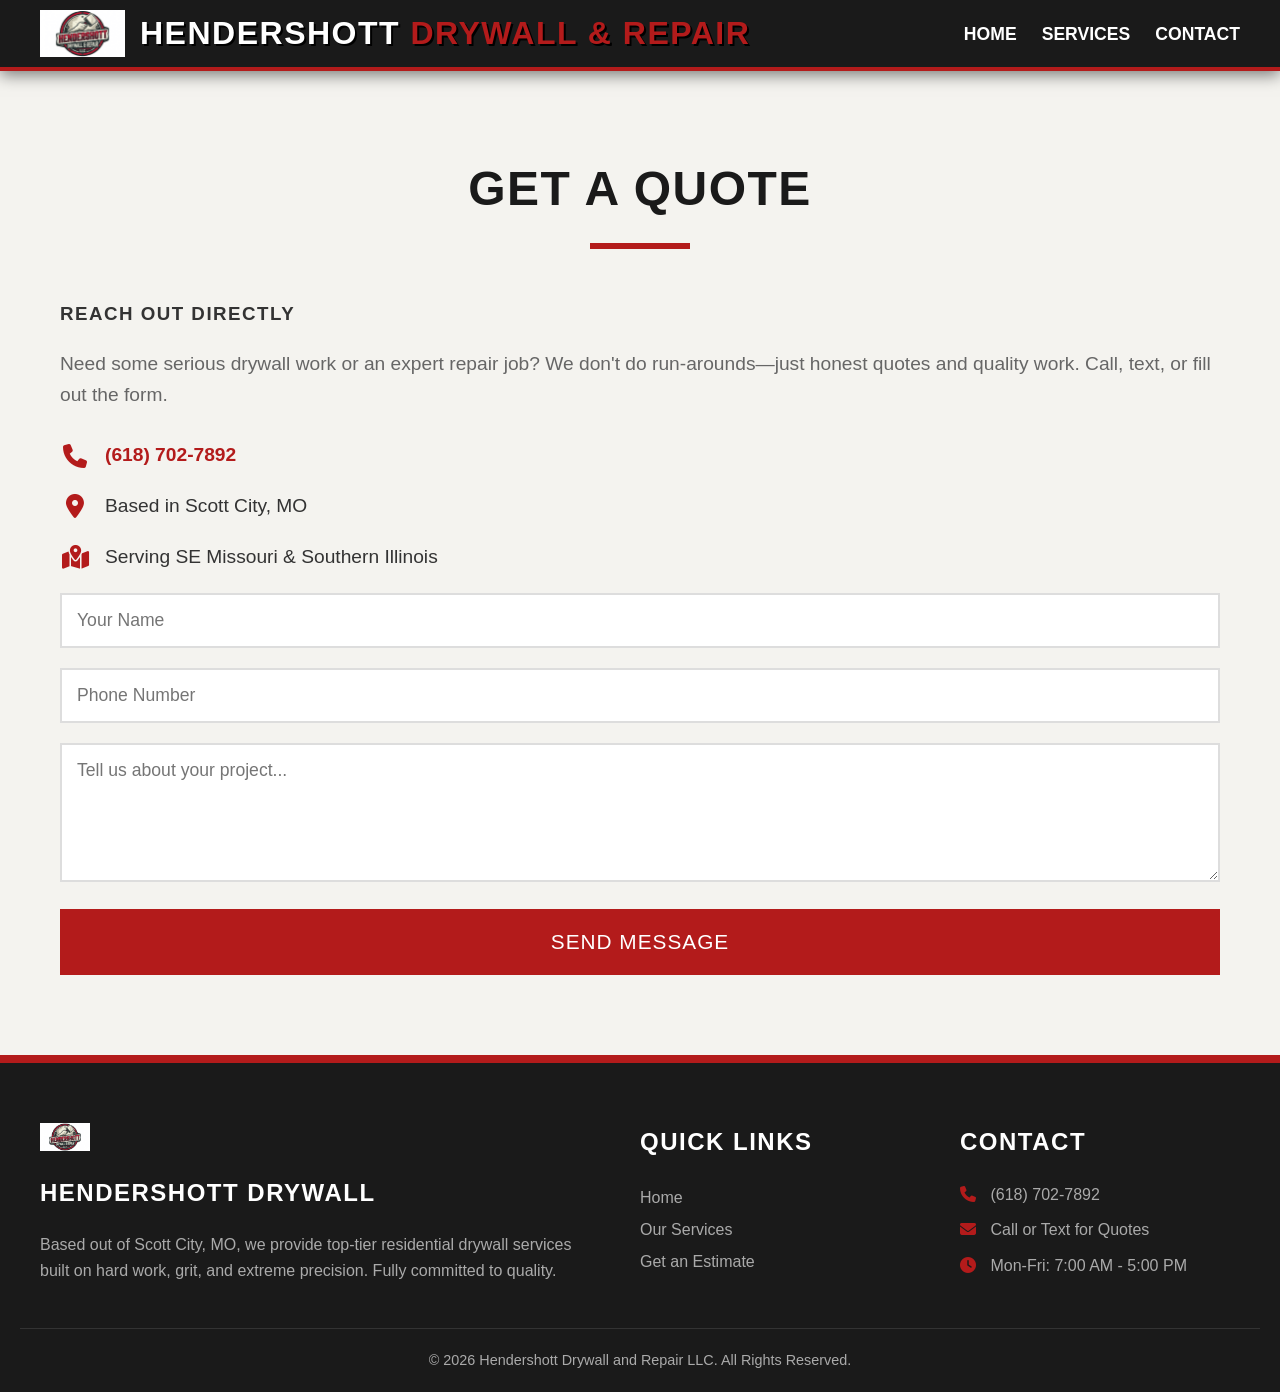
==== contact.html @ ae2c404d "Update contact.html" ====
<!DOCTYPE html>
<html lang="en">
<head>
    <meta charset="UTF-8">
    <meta name="viewport" content="width=device-width, initial-scale=1.0">
    <title>Contact - Hendershott Drywall</title>
    <link rel="stylesheet" href="https://cdnjs.cloudflare.com/ajax/libs/font-awesome/6.4.0/css/all.min.css">
    <link rel="stylesheet" href="style.css">
</head>
<body>
    <header>
        <div class="nav-container">
            <div class="brand-wrapper">
                <img src="logo.png" alt="Hendershott Drywall Logo" class="brand-logo">
                <h1>Hendershott <span>Drywall & Repair</span></h1>
            </div>
            <nav>
                <ul>
                    <li><a href="index.html">HOME</a></li>
                    <li><a href="services.html">SERVICES</a></li>
                    <li><a href="contact.html">CONTACT</a></li>
                </ul>
            </nav>
        </div>
    </header>

    <main>
        <section class="container">
            <h2 class="section-title">GET A QUOTE</h2>
            
            <div class="contact-grid" style="margin-bottom: 60px;">
                <div class="contact-info-box">
                    <h3 style="margin-bottom: 20px;">REACH OUT DIRECTLY</h3>
                    <p style="color: #666; margin-bottom: 30px;">Need some serious drywall work or an expert repair job? We don't do run-arounds—just honest quotes and quality work. Call, text, or fill out the form.</p>
                    
                    <p><i class="fa-solid fa-phone"></i> <a href="tel:+16187027892" style="color: var(--primary-red); font-weight: bold; text-decoration: none;">(618) 702-7892</a></p>
                    <p><i class="fa-solid fa-location-dot"></i> Based in Scott City, MO</p>
                    <p><i class="fa-solid fa-map-location-dot"></i> Serving SE Missouri & Southern Illinois</p>
                </div>

                <div class="contact-form">
                    <form action="#" method="POST">
                        <input type="text" name="name" placeholder="Your Name" required>
                        <input type="tel" name="phone" placeholder="Phone Number" required>
                        <textarea name="message" rows="5" placeholder="Tell us about your project..." required></textarea>
                        <button type="submit" class="btn" style="width: 100%;">SEND MESSAGE</button>
                    </form>
                </div>
            </div>
        </section>
    </main>

    <footer>
        <div class="footer-grid">
            <div class="footer-about">
                <img src="logo.png" alt="Logo" style="width: 50px; margin-bottom: 15px;">
                <h3>Hendershott Drywall</h3>
                <p>Based out of Scott City, MO, we provide top-tier residential drywall services built on hard work, grit, and extreme precision. Fully committed to quality.</p>
            </div>
            <div class="footer-links">
                <h3>Quick Links</h3>
                <ul>
                    <li><a href="index.html">Home</a></li>
                    <li><a href="services.html">Our Services</a></li>
                    <li><a href="contact.html">Get an Estimate</a></li>
                </ul>
            </div>
            <div class="footer-contact">
                <h3>Contact</h3>
                <p><i class="fa-solid fa-phone" style="margin-right: 10px; color: var(--primary-red);"></i> (618) 702-7892</p>
                <p><i class="fa-solid fa-envelope" style="margin-right: 10px; color: var(--primary-red);"></i> Call or Text for Quotes</p>
                <p><i class="fa-solid fa-clock" style="margin-right: 10px; color: var(--primary-red);"></i> Mon-Fri: 7:00 AM - 5:00 PM</p>
            </div>
        </div>
        <div class="footer-bottom">
            <p>&copy; 2026 Hendershott Drywall and Repair LLC. All Rights Reserved.</p>
        </div>
    </footer>
</body>
                            </html>
---- style.css ----
:root {
    --primary-red: #b31b1b;
    --dark-charcoal: #1a1a1a;
    --light-bg: #f4f3ef;
    --text-color: #333;
}

* { margin: 0; padding: 0; box-sizing: border-box; }
html { scroll-behavior: smooth; }
body { font-family: 'Segoe UI', Tahoma, Geneva, Verdana, sans-serif; background-color: var(--light-bg); color: var(--text-color); line-height: 1.6; overflow-x: hidden; }
h1, h2, h3 { font-family: 'Impact', 'Arial Black', sans-serif; text-transform: uppercase; letter-spacing: 1.5px; }

/* Sticky Header */
header { background-color: var(--dark-charcoal); border-bottom: 4px solid var(--primary-red); padding: 0.5rem 20px; position: sticky; top: 0; z-index: 1000; box-shadow: 0 4px 15px rgba(0,0,0,0.5); }
.nav-container { max-width: 1200px; margin: 0 auto; display: flex; justify-content: space-between; align-items: center; }
.brand-wrapper { display: flex; align-items: center; gap: 15px; }
.brand-logo { width: 85px; height: auto; transition: transform 0.3s ease; } /* BIGGER HEADER LOGO */
.brand-logo:hover { transform: rotate(-5deg) scale(1.05); }
.nav-container h1 { color: #fff; font-size: 2rem; text-shadow: 2px 2px 0px #000; }
.nav-container h1 span { color: var(--primary-red); }

nav ul { list-style: none; display: flex; gap: 25px; }
nav a { color: #fff; text-decoration: none; font-weight: bold; font-size: 1.1rem; text-transform: uppercase; position: relative; padding-bottom: 5px; }
nav a::after { content: ''; position: absolute; width: 0; height: 3px; bottom: 0; left: 0; background-color: var(--primary-red); transition: width 0.3s ease; }
nav a:hover::after { width: 100%; }

/* Hero Section */
.hero { background: linear-gradient(rgba(26, 26, 26, 0.85), rgba(26, 26, 26, 0.95)), url('hero-bg.jpg') center/cover fixed; background-color: var(--dark-charcoal); color: #fff; text-align: center; padding: 100px 20px 120px; border-bottom: 5px solid var(--primary-red); }
.hero-large-logo { max-width: 250px; margin-bottom: 30px; animation: fadeIn 1s ease-in; filter: drop-shadow(0px 10px 15px rgba(0,0,0,0.5)); } /* MASSIVE HOMEPAGE LOGO */
.hero h2 { font-size: 4.5rem; color: #fff; text-shadow: 3px 3px 0px var(--primary-red); margin-bottom: 15px; animation: slideDown 0.8s ease-out; line-height: 1.1; }
.hero p { font-size: 1.3rem; max-width: 800px; margin: 0 auto 35px; color: #ddd; animation: fadeIn 1.2s ease-out; }

/* Layouts & Titles */
.container { max-width: 1200px; margin: 80px auto; padding: 0 20px; }
.section-title { text-align: center; font-size: 3rem; color: var(--dark-charcoal); margin-bottom: 50px; position: relative; }
.section-title::after { content: ''; display: block; width: 100px; height: 6px; background: var(--primary-red); margin: 15px auto 0; }

/* Grids */
.grid-3 { display: grid; grid-template-columns: repeat(auto-fit, minmax(300px, 1fr)); gap: 30px; }
.grid-2 { display: grid; grid-template-columns: 1fr 1fr; gap: 40px; }

/* Cards */
.card { background: #fff; padding: 40px 30px; border-top: 6px solid var(--dark-charcoal); box-shadow: 0 5px 15px rgba(0,0,0,0.08); transition: all 0.3s ease; text-align: center; }
.card:hover { transform: translateY(-10px); border-top-color: var(--primary-red); box-shadow: 0 15px 30px rgba(0,0,0,0.15); }
.icon-wrapper { font-size: 3.5rem; color: var(--primary-red); margin-bottom: 20px; transition: transform 0.3s ease; }
.card:hover .icon-wrapper { transform: scale(1.1); }
.card h3 { font-size: 1.8rem; margin-bottom: 15px; color: var(--dark-charcoal); }

/* Gallery Section */
.gallery-grid { display: grid; grid-template-columns: repeat(auto-fit, minmax(350px, 1fr)); gap: 20px; }
.gallery-item { position: relative; overflow: hidden; border: 4px solid #fff; box-shadow: 0 4px 10px rgba(0,0,0,0.2); background: var(--dark-charcoal); height: 250px; display: flex; align-items: center; justify-content: center; }
.gallery-item img { width: 100%; height: 100%; object-fit: cover; opacity: 0.6; transition: 0.3s; }
.gallery-item:hover img { opacity: 1; transform: scale(1.05); }
.gallery-item h3 { position: absolute; color: #fff; text-shadow: 2px 2px 5px #000; font-size: 1.5rem; z-index: 2; pointer-events: none; }

/* Testimonials */
.testimonial-card { background: var(--dark-charcoal); color: #fff; padding: 40px; border-left: 6px solid var(--primary-red); position: relative; }
.testimonial-card i { color: var(--primary-red); font-size: 2rem; margin-bottom: 15px; }
.testimonial-text { font-size: 1.1rem; font-style: italic; margin-bottom: 20px; color: #eee; }
.testimonial-author { font-family: 'Impact', sans-serif; font-size: 1.2rem; letter-spacing: 1px; color: var(--primary-red); }

/* Buttons */
.btn { display: inline-block; background: var(--primary-red); color: #fff; padding: 18px 40px; text-decoration: none; font-family: 'Impact', 'Arial Black', sans-serif; font-size: 1.3rem; letter-spacing: 1px; border: 3px solid var(--primary-red); text-transform: uppercase; transition: all 0.3s cubic-bezier(0.25, 0.8, 0.25, 1); position: relative; overflow: hidden; z-index: 1; cursor: pointer; }
.btn::before { content: ''; position: absolute; top: 0; left: 0; width: 0; height: 100%; background: var(--dark-charcoal); z-index: -1; transition: width 0.3s ease; }
.btn:hover::before { width: 100%; }
.btn-outline { background: transparent; border: 3px solid #fff; color: #fff; margin-left: 15px; }
.btn-outline::before { background: #fff; }
.btn-outline:hover { color: var(--dark-charcoal); }

/* Services List (for services.html) */
.service-list { list-style: none; }
.service-list li { background: #fff; padding: 30px; margin-bottom: 20px; border-left: 6px solid var(--primary-red); box-shadow: 0 4px 12px rgba(0,0,0,0.08); display: flex; align-items: flex-start; gap: 25px; transition: transform 0.2s; }
.service-list li:hover { transform: translateX(10px); }
.service-list li i { font-size: 2.5rem; color: var(--primary-red); margin-top: 5px; }
.service-content h3 { margin-bottom: 10px; font-size: 1.6rem; }

/* Contact Form */
.contact-info-box p { font-size: 1.2rem; margin-bottom: 20px; display: flex; align-items: center; gap: 15px; }
.contact-info-box i { color: var(--primary-red); font-size: 1.5rem; width: 30px; text-align: center; }
.contact-form input, .contact-form textarea { width: 100%; padding: 15px; margin-bottom: 20px; border: 2px solid #ddd; font-family: inherit; font-size: 1.1rem; background: #fff; transition: border-color 0.3s; }
.contact-form input:focus, .contact-form textarea:focus { outline: none; border-color: var(--primary-red); }

/* CTA Banner */
.cta-banner { background: var(--primary-red); color: #fff; text-align: center; padding: 80px 20px; margin-top: 80px; }
.cta-banner h2 { font-size: 3rem; margin-bottom: 20px; }
.cta-banner .btn { background: var(--dark-charcoal); border-color: var(--dark-charcoal); }
.cta-banner .btn::before { background: #fff; }
.cta-banner .btn:hover { color: var(--dark-charcoal); }

/* Fat Professional Footer */
footer { background: var(--dark-charcoal); color: #aaa; padding: 60px 20px 20px; border-top: 8px solid var(--primary-red); }
.footer-grid { max-width: 1200px; margin: 0 auto; display: grid; grid-template-columns: 2fr 1fr 1fr; gap: 40px; margin-bottom: 40px; }
.footer-about h3, .footer-links h3, .footer-contact h3 { color: #fff; margin-bottom: 20px; font-size: 1.5rem; }
.footer-links ul { list-style: none; }
.footer-links a { color: #aaa; text-decoration: none; line-height: 2; transition: color 0.2s; }
.footer-links a:hover { color: var(--primary-red); }
.footer-contact p { margin-bottom: 10px; }
.footer-bottom { text-align: center; padding-top: 20px; border-top: 1px solid #333; font-size: 0.9rem; }

/* Animations */
@keyframes slideDown { from { opacity: 0; transform: translateY(-30px); } to { opacity: 1; transform: translateY(0); } }
@keyframes fadeIn { from { opacity: 0; } to { opacity: 1; } }

/* Mobile Fixes */
@media (max-width: 768px) {
    .nav-container { flex-direction: column; }
    .brand-logo { width: 70px; }
    .hero-large-logo { max-width: 180px; }
    nav ul { margin-top: 15px; flex-wrap: wrap; justify-content: center; }
    .hero h2 { font-size: 3rem; }
    .btn-outline { margin-left: 0; margin-top: 15px; display: block; }
    .grid-2 { grid-template-columns: 1fr; }
    .footer-grid { grid-template-columns: 1fr; text-align: center; }
}
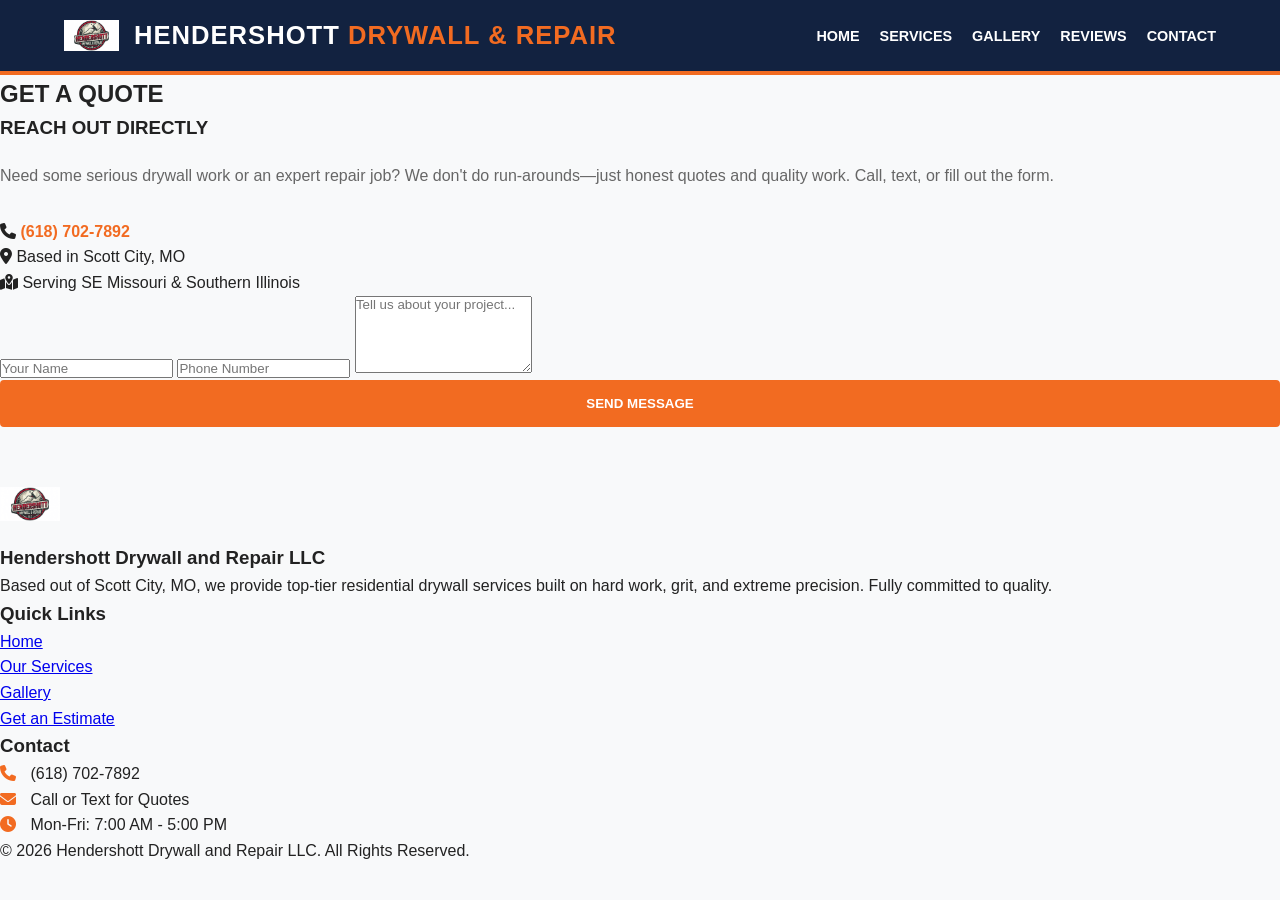
==== commit 28f01aff: "Update contact.html" ====
--- a/contact.html
+++ b/contact.html
@@ -3,7 +3,7 @@
 <head>
     <meta charset="UTF-8">
     <meta name="viewport" content="width=device-width, initial-scale=1.0">
-    <title>Contact - Hendershott Drywall</title>
+    <title>Contact - Hendershott Drywall and Repair</title>
     <link rel="stylesheet" href="https://cdnjs.cloudflare.com/ajax/libs/font-awesome/6.4.0/css/all.min.css">
     <link rel="stylesheet" href="style.css">
 </head>
@@ -11,13 +11,15 @@
     <header>
         <div class="nav-container">
             <div class="brand-wrapper">
-                <img src="logo.png" alt="Hendershott Drywall Logo" class="brand-logo">
+                <img src="logo.png" alt="Hendershott Drywall Badge" class="brand-logo">
                 <h1>Hendershott <span>Drywall & Repair</span></h1>
             </div>
             <nav>
                 <ul>
                     <li><a href="index.html">HOME</a></li>
                     <li><a href="services.html">SERVICES</a></li>
+                    <li><a href="gallery.html">GALLERY</a></li>
+                    <li><a href="testimonials.html">REVIEWS</a></li>
                     <li><a href="contact.html">CONTACT</a></li>
                 </ul>
             </nav>
@@ -33,7 +35,7 @@
                     <h3 style="margin-bottom: 20px;">REACH OUT DIRECTLY</h3>
                     <p style="color: #666; margin-bottom: 30px;">Need some serious drywall work or an expert repair job? We don't do run-arounds—just honest quotes and quality work. Call, text, or fill out the form.</p>
                     
-                    <p><i class="fa-solid fa-phone"></i> <a href="tel:+16187027892" style="color: var(--primary-red); font-weight: bold; text-decoration: none;">(618) 702-7892</a></p>
+                    <p><i class="fa-solid fa-phone"></i> <a href="tel:+16187027892" style="color: var(--primary-orange); font-weight: bold; text-decoration: none;">(618) 702-7892</a></p>
                     <p><i class="fa-solid fa-location-dot"></i> Based in Scott City, MO</p>
                     <p><i class="fa-solid fa-map-location-dot"></i> Serving SE Missouri & Southern Illinois</p>
                 </div>
@@ -53,8 +55,8 @@
     <footer>
         <div class="footer-grid">
             <div class="footer-about">
-                <img src="logo.png" alt="Logo" style="width: 50px; margin-bottom: 15px;">
-                <h3>Hendershott Drywall</h3>
+                <img src="logo.png" alt="Logo" style="width: 60px; margin-bottom: 15px;">
+                <h3>Hendershott Drywall and Repair LLC</h3>
                 <p>Based out of Scott City, MO, we provide top-tier residential drywall services built on hard work, grit, and extreme precision. Fully committed to quality.</p>
             </div>
             <div class="footer-links">
@@ -62,14 +64,15 @@
                 <ul>
                     <li><a href="index.html">Home</a></li>
                     <li><a href="services.html">Our Services</a></li>
+                    <li><a href="gallery.html">Gallery</a></li>
                     <li><a href="contact.html">Get an Estimate</a></li>
                 </ul>
             </div>
             <div class="footer-contact">
                 <h3>Contact</h3>
-                <p><i class="fa-solid fa-phone" style="margin-right: 10px; color: var(--primary-red);"></i> (618) 702-7892</p>
-                <p><i class="fa-solid fa-envelope" style="margin-right: 10px; color: var(--primary-red);"></i> Call or Text for Quotes</p>
-                <p><i class="fa-solid fa-clock" style="margin-right: 10px; color: var(--primary-red);"></i> Mon-Fri: 7:00 AM - 5:00 PM</p>
+                <p><i class="fa-solid fa-phone" style="margin-right: 10px; color: var(--primary-orange);"></i> (618) 702-7892</p>
+                <p><i class="fa-solid fa-envelope" style="margin-right: 10px; color: var(--primary-orange);"></i> Call or Text for Quotes</p>
+                <p><i class="fa-solid fa-clock" style="margin-right: 10px; color: var(--primary-orange);"></i> Mon-Fri: 7:00 AM - 5:00 PM</p>
             </div>
         </div>
         <div class="footer-bottom">
@@ -77,5 +80,4 @@
         </div>
     </footer>
 </body>
-                            </html>
-                            
+</html>
--- a/style.css
+++ b/style.css
@@ -1,114 +1,31 @@
 :root {
-    --primary-red: #b31b1b;
-    --dark-charcoal: #1a1a1a;
-    --light-bg: #f4f3ef;
-    --text-color: #333;
+    --primary-orange: #F26B21; 
+    --navy-blue: #122240;      
+    --light-bg: #f8f9fa;
+    --white: #ffffff;
+    --text-dark: #222222;
 }
 
-* { margin: 0; padding: 0; box-sizing: border-box; }
-html { scroll-behavior: smooth; }
-body { font-family: 'Segoe UI', Tahoma, Geneva, Verdana, sans-serif; background-color: var(--light-bg); color: var(--text-color); line-height: 1.6; overflow-x: hidden; }
-h1, h2, h3 { font-family: 'Impact', 'Arial Black', sans-serif; text-transform: uppercase; letter-spacing: 1.5px; }
+* { margin: 0; padding: 0; box-sizing: border-box; font-family: 'Arial', sans-serif; }
+body { background-color: var(--light-bg); color: var(--text-dark); line-height: 1.6; }
 
-/* Sticky Header */
-header { background-color: var(--dark-charcoal); border-bottom: 4px solid var(--primary-red); padding: 0.5rem 20px; position: sticky; top: 0; z-index: 1000; box-shadow: 0 4px 15px rgba(0,0,0,0.5); }
-.nav-container { max-width: 1200px; margin: 0 auto; display: flex; justify-content: space-between; align-items: center; }
+/* Navigation */
+.nav-container { display: flex; justify-content: space-between; align-items: center; padding: 15px 5%; background: var(--navy-blue); color: var(--white); border-bottom: 4px solid var(--primary-orange); }
 .brand-wrapper { display: flex; align-items: center; gap: 15px; }
-.brand-logo { width: 85px; height: auto; transition: transform 0.3s ease; } /* BIGGER HEADER LOGO */
-.brand-logo:hover { transform: rotate(-5deg) scale(1.05); }
-.nav-container h1 { color: #fff; font-size: 2rem; text-shadow: 2px 2px 0px #000; }
-.nav-container h1 span { color: var(--primary-red); }
+.brand-logo { width: 55px; }
+.nav-container h1 { font-size: 1.6rem; color: var(--white); text-transform: uppercase; letter-spacing: 1px; margin: 0;}
+.nav-container h1 span { color: var(--primary-orange); }
+nav ul { list-style: none; display: flex; gap: 20px; }
+nav a { color: var(--white); text-decoration: none; font-weight: bold; font-size: 0.9rem; transition: color 0.3s; }
+nav a:hover { color: var(--primary-orange); }
 
-nav ul { list-style: none; display: flex; gap: 25px; }
-nav a { color: #fff; text-decoration: none; font-weight: bold; font-size: 1.1rem; text-transform: uppercase; position: relative; padding-bottom: 5px; }
-nav a::after { content: ''; position: absolute; width: 0; height: 3px; bottom: 0; left: 0; background-color: var(--primary-red); transition: width 0.3s ease; }
-nav a:hover::after { width: 100%; }
+/* Buttons */
+.btn { display: inline-block; padding: 14px 28px; background: var(--primary-orange); color: var(--white); text-decoration: none; font-weight: bold; border-radius: 4px; border: 2px solid var(--primary-orange); text-transform: uppercase; transition: 0.3s; cursor: pointer; }
+.btn:hover { background: transparent; color: var(--primary-orange); }
+.btn-outline { background: transparent; color: var(--white); border-color: var(--white); margin-left: 10px; }
+.btn-outline:hover { background: var(--white); color: var(--navy-blue); }
 
 /* Hero Section */
-.hero { background: linear-gradient(rgba(26, 26, 26, 0.85), rgba(26, 26, 26, 0.95)), url('hero-bg.jpg') center/cover fixed; background-color: var(--dark-charcoal); color: #fff; text-align: center; padding: 100px 20px 120px; border-bottom: 5px solid var(--primary-red); }
-.hero-large-logo { max-width: 250px; margin-bottom: 30px; animation: fadeIn 1s ease-in; filter: drop-shadow(0px 10px 15px rgba(0,0,0,0.5)); } /* MASSIVE HOMEPAGE LOGO */
-.hero h2 { font-size: 4.5rem; color: #fff; text-shadow: 3px 3px 0px var(--primary-red); margin-bottom: 15px; animation: slideDown 0.8s ease-out; line-height: 1.1; }
-.hero p { font-size: 1.3rem; max-width: 800px; margin: 0 auto 35px; color: #ddd; animation: fadeIn 1.2s ease-out; }
-
-/* Layouts & Titles */
-.container { max-width: 1200px; margin: 80px auto; padding: 0 20px; }
-.section-title { text-align: center; font-size: 3rem; color: var(--dark-charcoal); margin-bottom: 50px; position: relative; }
-.section-title::after { content: ''; display: block; width: 100px; height: 6px; background: var(--primary-red); margin: 15px auto 0; }
-
-/* Grids */
-.grid-3 { display: grid; grid-template-columns: repeat(auto-fit, minmax(300px, 1fr)); gap: 30px; }
-.grid-2 { display: grid; grid-template-columns: 1fr 1fr; gap: 40px; }
-
-/* Cards */
-.card { background: #fff; padding: 40px 30px; border-top: 6px solid var(--dark-charcoal); box-shadow: 0 5px 15px rgba(0,0,0,0.08); transition: all 0.3s ease; text-align: center; }
-.card:hover { transform: translateY(-10px); border-top-color: var(--primary-red); box-shadow: 0 15px 30px rgba(0,0,0,0.15); }
-.icon-wrapper { font-size: 3.5rem; color: var(--primary-red); margin-bottom: 20px; transition: transform 0.3s ease; }
-.card:hover .icon-wrapper { transform: scale(1.1); }
-.card h3 { font-size: 1.8rem; margin-bottom: 15px; color: var(--dark-charcoal); }
-
-/* Gallery Section */
-.gallery-grid { display: grid; grid-template-columns: repeat(auto-fit, minmax(350px, 1fr)); gap: 20px; }
-.gallery-item { position: relative; overflow: hidden; border: 4px solid #fff; box-shadow: 0 4px 10px rgba(0,0,0,0.2); background: var(--dark-charcoal); height: 250px; display: flex; align-items: center; justify-content: center; }
-.gallery-item img { width: 100%; height: 100%; object-fit: cover; opacity: 0.6; transition: 0.3s; }
-.gallery-item:hover img { opacity: 1; transform: scale(1.05); }
-.gallery-item h3 { position: absolute; color: #fff; text-shadow: 2px 2px 5px #000; font-size: 1.5rem; z-index: 2; pointer-events: none; }
-
-/* Testimonials */
-.testimonial-card { background: var(--dark-charcoal); color: #fff; padding: 40px; border-left: 6px solid var(--primary-red); position: relative; }
-.testimonial-card i { color: var(--primary-red); font-size: 2rem; margin-bottom: 15px; }
-.testimonial-text { font-size: 1.1rem; font-style: italic; margin-bottom: 20px; color: #eee; }
-.testimonial-author { font-family: 'Impact', sans-serif; font-size: 1.2rem; letter-spacing: 1px; color: var(--primary-red); }
-
-/* Buttons */
-.btn { display: inline-block; background: var(--primary-red); color: #fff; padding: 18px 40px; text-decoration: none; font-family: 'Impact', 'Arial Black', sans-serif; font-size: 1.3rem; letter-spacing: 1px; border: 3px solid var(--primary-red); text-transform: uppercase; transition: all 0.3s cubic-bezier(0.25, 0.8, 0.25, 1); position: relative; overflow: hidden; z-index: 1; cursor: pointer; }
-.btn::before { content: ''; position: absolute; top: 0; left: 0; width: 0; height: 100%; background: var(--dark-charcoal); z-index: -1; transition: width 0.3s ease; }
-.btn:hover::before { width: 100%; }
-.btn-outline { background: transparent; border: 3px solid #fff; color: #fff; margin-left: 15px; }
-.btn-outline::before { background: #fff; }
-.btn-outline:hover { color: var(--dark-charcoal); }
-
-/* Services List (for services.html) */
-.service-list { list-style: none; }
-.service-list li { background: #fff; padding: 30px; margin-bottom: 20px; border-left: 6px solid var(--primary-red); box-shadow: 0 4px 12px rgba(0,0,0,0.08); display: flex; align-items: flex-start; gap: 25px; transition: transform 0.2s; }
-.service-list li:hover { transform: translateX(10px); }
-.service-list li i { font-size: 2.5rem; color: var(--primary-red); margin-top: 5px; }
-.service-content h3 { margin-bottom: 10px; font-size: 1.6rem; }
-
-/* Contact Form */
-.contact-info-box p { font-size: 1.2rem; margin-bottom: 20px; display: flex; align-items: center; gap: 15px; }
-.contact-info-box i { color: var(--primary-red); font-size: 1.5rem; width: 30px; text-align: center; }
-.contact-form input, .contact-form textarea { width: 100%; padding: 15px; margin-bottom: 20px; border: 2px solid #ddd; font-family: inherit; font-size: 1.1rem; background: #fff; transition: border-color 0.3s; }
-.contact-form input:focus, .contact-form textarea:focus { outline: none; border-color: var(--primary-red); }
-
-/* CTA Banner */
-.cta-banner { background: var(--primary-red); color: #fff; text-align: center; padding: 80px 20px; margin-top: 80px; }
-.cta-banner h2 { font-size: 3rem; margin-bottom: 20px; }
-.cta-banner .btn { background: var(--dark-charcoal); border-color: var(--dark-charcoal); }
-.cta-banner .btn::before { background: #fff; }
-.cta-banner .btn:hover { color: var(--dark-charcoal); }
-
-/* Fat Professional Footer */
-footer { background: var(--dark-charcoal); color: #aaa; padding: 60px 20px 20px; border-top: 8px solid var(--primary-red); }
-.footer-grid { max-width: 1200px; margin: 0 auto; display: grid; grid-template-columns: 2fr 1fr 1fr; gap: 40px; margin-bottom: 40px; }
-.footer-about h3, .footer-links h3, .footer-contact h3 { color: #fff; margin-bottom: 20px; font-size: 1.5rem; }
-.footer-links ul { list-style: none; }
-.footer-links a { color: #aaa; text-decoration: none; line-height: 2; transition: color 0.2s; }
-.footer-links a:hover { color: var(--primary-red); }
-.footer-contact p { margin-bottom: 10px; }
-.footer-bottom { text-align: center; padding-top: 20px; border-top: 1px solid #333; font-size: 0.9rem; }
-
-/* Animations */
-@keyframes slideDown { from { opacity: 0; transform: translateY(-30px); } to { opacity: 1; transform: translateY(0); } }
-@keyframes fadeIn { from { opacity: 0; } to { opacity: 1; } }
-
-/* Mobile Fixes */
-@media (max-width: 768px) {
-    .nav-container { flex-direction: column; }
-    .brand-logo { width: 70px; }
-    .hero-large-logo { max-width: 180px; }
-    nav ul { margin-top: 15px; flex-wrap: wrap; justify-content: center; }
-    .hero h2 { font-size: 3rem; }
-    .btn-outline { margin-left: 0; margin-top: 15px; display: block; }
-    .grid-2 { grid-template-columns: 1fr; }
-    .footer-grid { grid-template-columns: 1fr; text-align: center; }
-}
+.hero { background: var(--navy-blue); color: var(--white); text-align: center; padding: 80px 20px; }
+.hero p { max-width: 600px; margin: 0 auto 25px; color: #ddd
+         
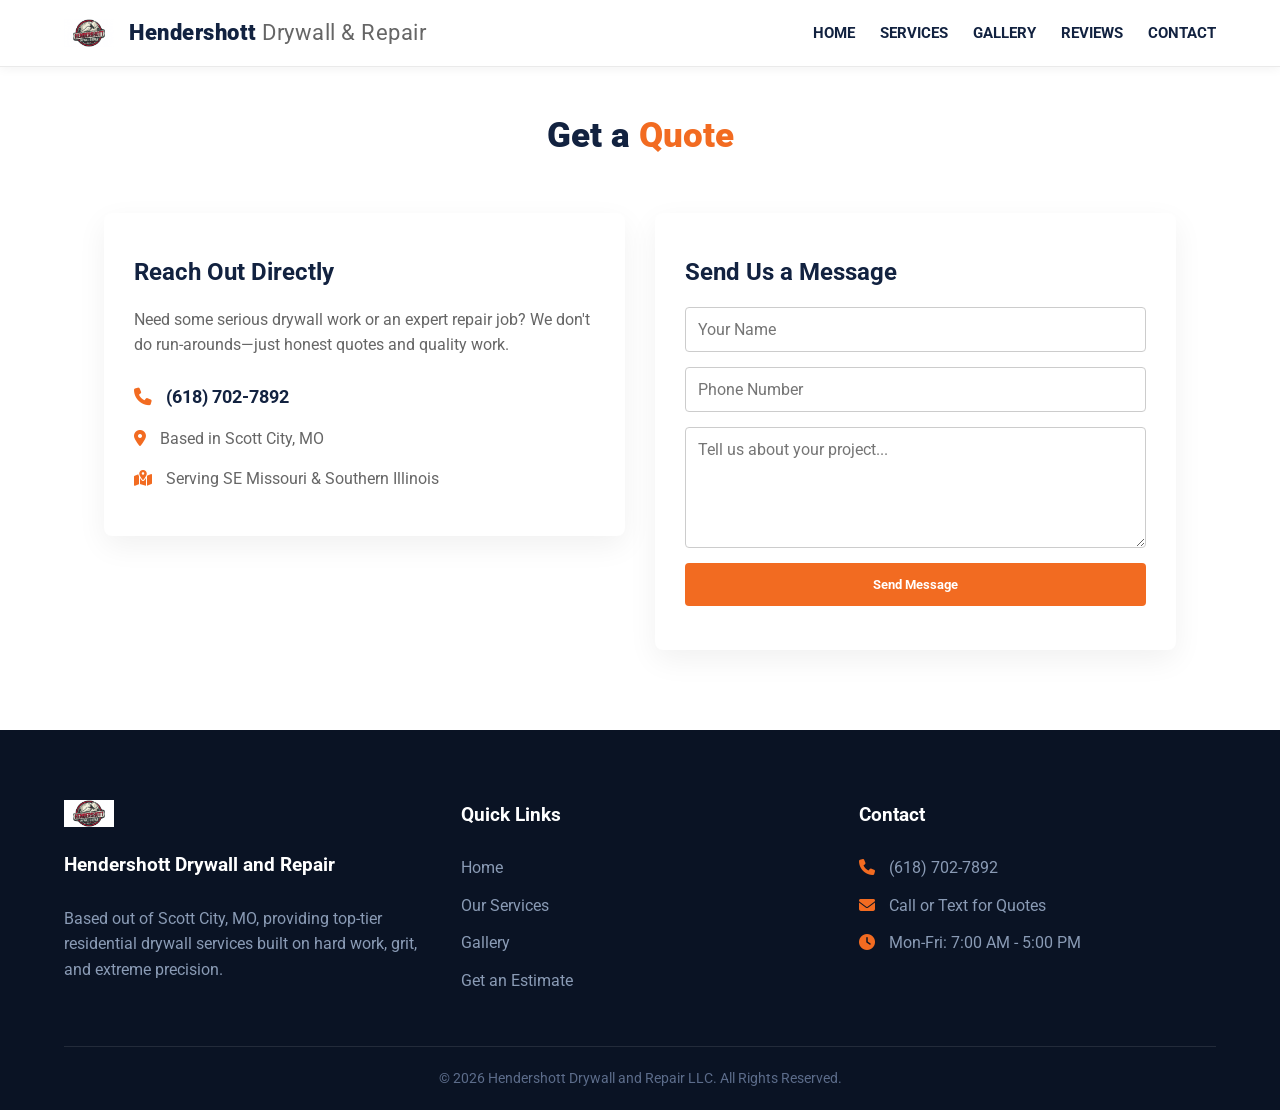
==== commit 5fd3cf3c: "Update contact.html" ====
--- a/contact.html
+++ b/contact.html
@@ -11,7 +11,7 @@
     <header>
         <div class="nav-container">
             <div class="brand-wrapper">
-                <img src="logo.png" alt="Hendershott Drywall Badge" class="brand-logo">
+                <img src="logo.png" alt="Hendershott Drywall Logo" class="brand-logo">
                 <h1>Hendershott <span>Drywall & Repair</span></h1>
             </div>
             <nav>
@@ -27,25 +27,26 @@
     </header>
 
     <main>
-        <section class="container">
-            <h2 class="section-title">GET A QUOTE</h2>
+        <section class="container" style="padding-top: 40px;">
+            <h2 class="section-title">Get a <span>Quote</span></h2>
             
-            <div class="contact-grid" style="margin-bottom: 60px;">
-                <div class="contact-info-box">
-                    <h3 style="margin-bottom: 20px;">REACH OUT DIRECTLY</h3>
-                    <p style="color: #666; margin-bottom: 30px;">Need some serious drywall work or an expert repair job? We don't do run-arounds—just honest quotes and quality work. Call, text, or fill out the form.</p>
+            <div class="grid-2" style="align-items: start;">
+                <div class="card" style="text-align: left;">
+                    <h3 style="font-size: 1.5rem; margin-bottom: 15px;">Reach Out Directly</h3>
+                    <p style="color: var(--text-muted); margin-bottom: 25px;">Need some serious drywall work or an expert repair job? We don't do run-arounds—just honest quotes and quality work.</p>
                     
-                    <p><i class="fa-solid fa-phone"></i> <a href="tel:+16187027892" style="color: var(--primary-orange); font-weight: bold; text-decoration: none;">(618) 702-7892</a></p>
-                    <p><i class="fa-solid fa-location-dot"></i> Based in Scott City, MO</p>
-                    <p><i class="fa-solid fa-map-location-dot"></i> Serving SE Missouri & Southern Illinois</p>
+                    <p style="margin-bottom: 15px; font-size: 1.1rem;"><i class="fa-solid fa-phone" style="color: var(--primary-orange); margin-right: 10px;"></i> <a href="tel:+16187027892" style="color: var(--navy-blue); font-weight: 700; text-decoration: none;">(618) 702-7892</a></p>
+                    <p style="margin-bottom: 15px;"><i class="fa-solid fa-location-dot" style="color: var(--primary-orange); margin-right: 10px;"></i> Based in Scott City, MO</p>
+                    <p><i class="fa-solid fa-map-location-dot" style="color: var(--primary-orange); margin-right: 10px;"></i> Serving SE Missouri & Southern Illinois</p>
                 </div>
 
-                <div class="contact-form">
-                    <form action="#" method="POST">
-                        <input type="text" name="name" placeholder="Your Name" required>
-                        <input type="tel" name="phone" placeholder="Phone Number" required>
-                        <textarea name="message" rows="5" placeholder="Tell us about your project..." required></textarea>
-                        <button type="submit" class="btn" style="width: 100%;">SEND MESSAGE</button>
+                <div class="card" style="text-align: left;">
+                    <h3 style="font-size: 1.5rem; margin-bottom: 15px;">Send Us a Message</h3>
+                    <form action="#" method="POST" style="display: flex; flex-direction: column; gap: 15px;">
+                        <input type="text" name="name" placeholder="Your Name" required style="padding: 12px; border: 1px solid #ccc; border-radius: 4px; font-size: 1rem; font-family: inherit;">
+                        <input type="tel" name="phone" placeholder="Phone Number" required style="padding: 12px; border: 1px solid #ccc; border-radius: 4px; font-size: 1rem; font-family: inherit;">
+                        <textarea name="message" rows="5" placeholder="Tell us about your project..." required style="padding: 12px; border: 1px solid #ccc; border-radius: 4px; font-size: 1rem; font-family: inherit; resize: vertical;"></textarea>
+                        <button type="submit" class="btn" style="width: 100%; border: none; cursor: pointer;">Send Message</button>
                     </form>
                 </div>
             </div>
@@ -55,9 +56,9 @@
     <footer>
         <div class="footer-grid">
             <div class="footer-about">
-                <img src="logo.png" alt="Logo" style="width: 60px; margin-bottom: 15px;">
-                <h3>Hendershott Drywall and Repair LLC</h3>
-                <p>Based out of Scott City, MO, we provide top-tier residential drywall services built on hard work, grit, and extreme precision. Fully committed to quality.</p>
+                <img src="logo.png" alt="Logo" style="width: 50px; margin-bottom: 15px;">
+                <h3>Hendershott Drywall and Repair</h3>
+                <p>Based out of Scott City, MO, providing top-tier residential drywall services built on hard work, grit, and extreme precision.</p>
             </div>
             <div class="footer-links">
                 <h3>Quick Links</h3>
--- a/style.css
+++ b/style.css
@@ -1,31 +1,87 @@
+@import url('https://fonts.googleapis.com/css2?family=Roboto:wght@300;400;700;900&display=swap');
+
 :root {
-    --primary-orange: #F26B21; 
-    --navy-blue: #122240;      
-    --light-bg: #f8f9fa;
-    --white: #ffffff;
-    --text-dark: #222222;
+    --primary-orange: #F26B21;
+    --navy-blue: #122240;
+    --light-bg: #ffffff;
+    --section-bg: #f8f9fa;
+    --text-main: #333333;
+    --text-muted: #666666;
 }
 
-* { margin: 0; padding: 0; box-sizing: border-box; font-family: 'Arial', sans-serif; }
-body { background-color: var(--light-bg); color: var(--text-dark); line-height: 1.6; }
+* { margin: 0; padding: 0; box-sizing: border-box; font-family: 'Roboto', sans-serif; }
+body { background-color: var(--light-bg); color: var(--text-main); line-height: 1.6; }
 
 /* Navigation */
-.nav-container { display: flex; justify-content: space-between; align-items: center; padding: 15px 5%; background: var(--navy-blue); color: var(--white); border-bottom: 4px solid var(--primary-orange); }
+.nav-container { display: flex; justify-content: space-between; align-items: center; padding: 15px 5%; background: var(--light-bg); border-bottom: 1px solid #eaeaea; box-shadow: 0 2px 10px rgba(0,0,0,0.05); }
 .brand-wrapper { display: flex; align-items: center; gap: 15px; }
-.brand-logo { width: 55px; }
-.nav-container h1 { font-size: 1.6rem; color: var(--white); text-transform: uppercase; letter-spacing: 1px; margin: 0;}
-.nav-container h1 span { color: var(--primary-orange); }
-nav ul { list-style: none; display: flex; gap: 20px; }
-nav a { color: var(--white); text-decoration: none; font-weight: bold; font-size: 0.9rem; transition: color 0.3s; }
+.brand-logo { width: 50px; }
+.nav-container h1 { font-size: 1.4rem; color: var(--navy-blue); font-weight: 900; margin: 0; letter-spacing: 0.5px;}
+.nav-container h1 span { color: var(--text-muted); font-weight: 400; }
+nav ul { list-style: none; display: flex; gap: 25px; }
+nav a { color: var(--navy-blue); text-decoration: none; font-weight: 700; font-size: 0.95rem; transition: color 0.3s; text-transform: uppercase; }
 nav a:hover { color: var(--primary-orange); }
 
 /* Buttons */
-.btn { display: inline-block; padding: 14px 28px; background: var(--primary-orange); color: var(--white); text-decoration: none; font-weight: bold; border-radius: 4px; border: 2px solid var(--primary-orange); text-transform: uppercase; transition: 0.3s; cursor: pointer; }
-.btn:hover { background: transparent; color: var(--primary-orange); }
-.btn-outline { background: transparent; color: var(--white); border-color: var(--white); margin-left: 10px; }
-.btn-outline:hover { background: var(--white); color: var(--navy-blue); }
+.btn { display: inline-block; padding: 14px 30px; background: var(--primary-orange); color: #fff; text-decoration: none; font-weight: 700; border-radius: 4px; transition: 0.3s; text-align: center; border: 2px solid var(--primary-orange); }
+.btn:hover { background: #d95a1a; border-color: #d95a1a; }
+.btn-outline { background: transparent; color: var(--navy-blue); border: 2px solid var(--navy-blue); margin-left: 15px; }
+.btn-outline:hover { background: var(--navy-blue); color: #fff; }
 
 /* Hero Section */
-.hero { background: var(--navy-blue); color: var(--white); text-align: center; padding: 80px 20px; }
-.hero p { max-width: 600px; margin: 0 auto 25px; color: #ddd
-         
+.hero { background-color: var(--section-bg); padding: 100px 5%; text-align: center; border-bottom: 1px solid #eaeaea; }
+.hero h2 { font-size: clamp(2.5rem, 6vw, 4rem); color: var(--navy-blue); font-weight: 900; margin-bottom: 20px; line-height: 1.1; }
+.hero h3 { font-size: 1.2rem; color: var(--primary-orange); font-weight: 700; text-transform: uppercase; letter-spacing: 2px; margin-bottom: 15px; }
+.hero p { max-width: 700px; margin: 0 auto 30px; font-size: 1.15rem; color: var(--text-muted); }
+
+/* Containers & Grids */
+.container { padding: 80px 5%; max-width: 1200px; margin: auto; }
+.bg-light { background-color: var(--section-bg); border-top: 1px solid #eaeaea; border-bottom: 1px solid #eaeaea; }
+.section-title { text-align: center; font-size: 2.2rem; color: var(--navy-blue); margin-bottom: 50px; font-weight: 900; }
+.section-title span { color: var(--primary-orange); }
+
+.grid-3 { display: grid; grid-template-columns: repeat(auto-fit, minmax(300px, 1fr)); gap: 30px; }
+.card { background: var(--light-bg); padding: 40px 30px; border-radius: 8px; text-align: center; box-shadow: 0 10px 30px rgba(0,0,0,0.06); transition: transform 0.3s; border-bottom: 4px solid transparent; }
+.card:hover { transform: translateY(-5px); border-bottom: 4px solid var(--primary-orange); }
+.icon-wrapper i { font-size: 2.5rem; color: var(--primary-orange); margin-bottom: 20px; }
+.card h3 { color: var(--navy-blue); margin-bottom: 15px; font-size: 1.3rem; }
+.card p { color: var(--text-muted); font-size: 1rem; }
+
+/* Gallery Grid Placeholder */
+.gallery-grid { display: grid; grid-template-columns: repeat(auto-fit, minmax(250px, 1fr)); gap: 20px; }
+.gallery-item { background: var(--navy-blue); color: #fff; height: 250px; display: flex; align-items: center; justify-content: center; border-radius: 8px; font-weight: 700; font-size: 1.2rem; position: relative; overflow: hidden; }
+.gallery-item::after { content: ''; position: absolute; inset: 0; background: linear-gradient(to top, rgba(18, 34, 64, 0.9), rgba(18, 34, 64, 0.2)); }
+.gallery-item h3 { position: relative; z-index: 2; }
+
+/* Testimonials */
+.grid-2 { display: grid; grid-template-columns: repeat(auto-fit, minmax(350px, 1fr)); gap: 30px; }
+.testimonial-card { background: var(--section-bg); padding: 40px; border-radius: 8px; position: relative; }
+.testimonial-card i { color: var(--primary-orange); font-size: 1.5rem; margin-bottom: 20px; }
+.testimonial-text { font-style: italic; color: var(--text-main); font-size: 1.1rem; margin-bottom: 20px; }
+.testimonial-author { font-weight: 700; color: var(--navy-blue); }
+
+/* Call to Action */
+.cta-banner { background: var(--navy-blue); color: #fff; text-align: center; padding: 80px 20px; }
+.cta-banner h2 { font-size: 2.5rem; margin-bottom: 20px; font-weight: 900; }
+.cta-banner p { color: #a1b2cc; margin-bottom: 30px; font-size: 1.2rem; }
+
+/* Footer */
+footer { background: #0a1324; color: #fff; padding: 70px 5% 20px; }
+.footer-grid { display: grid; grid-template-columns: repeat(auto-fit, minmax(250px, 1fr)); gap: 40px; margin-bottom: 40px; }
+.footer-about h3, .footer-links h3, .footer-contact h3 { color: #fff; margin-bottom: 25px; font-size: 1.2rem; }
+.footer-about p { color: #8a9bb5; }
+.footer-links ul { list-style: none; }
+.footer-links li { margin-bottom: 12px; }
+.footer-links a { color: #8a9bb5; text-decoration: none; transition: 0.3s; }
+.footer-links a:hover { color: var(--primary-orange); }
+.footer-contact p { color: #8a9bb5; margin-bottom: 12px; }
+.footer-bottom { text-align: center; padding-top: 20px; border-top: 1px solid rgba(255,255,255,0.1); font-size: 0.9rem; color: #5c6c8a; }
+
+/* Mobile Adjustments */
+@media (max-width: 768px) {
+    .nav-container { flex-direction: column; text-align: center; padding: 20px; }
+    .brand-wrapper { margin-bottom: 20px; }
+    nav ul { flex-wrap: wrap; justify-content: center; gap: 15px; }
+    .hero { padding: 60px 20px; }
+    .btn-outline { margin-left: 0; margin-top: 15px; display: block; }
+}
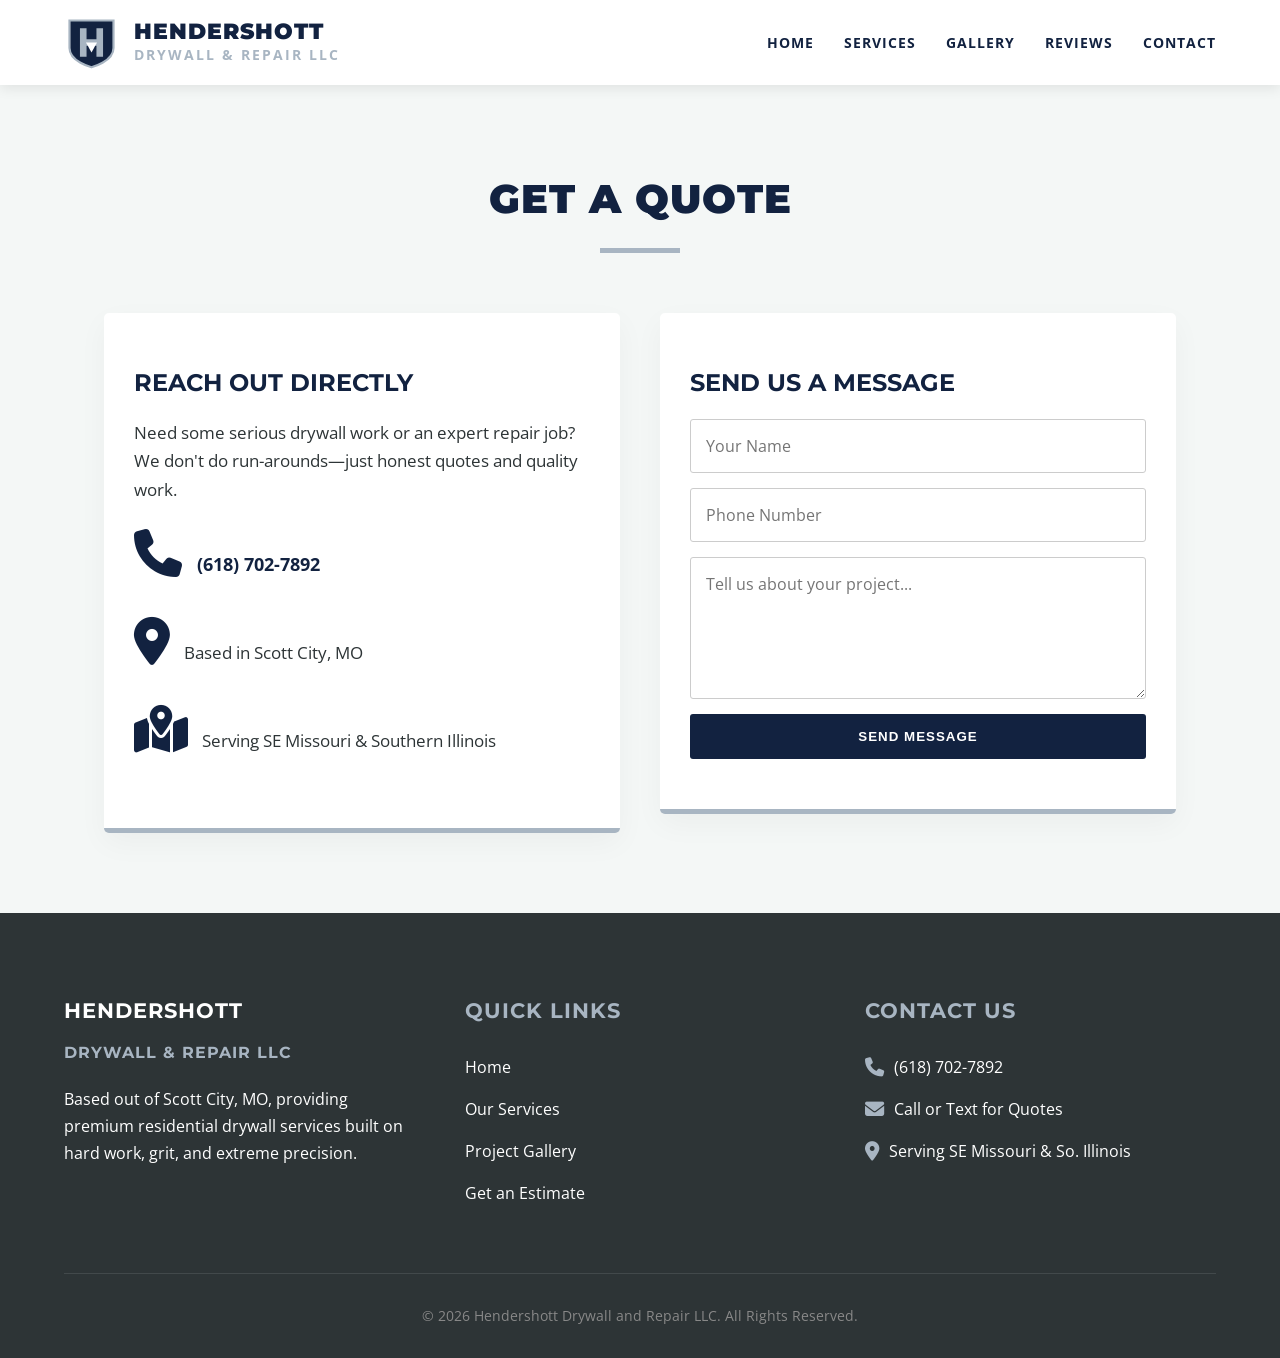
==== commit a2453cae: "Update contact.html" ====
--- a/contact.html
+++ b/contact.html
@@ -3,7 +3,7 @@
 <head>
     <meta charset="UTF-8">
     <meta name="viewport" content="width=device-width, initial-scale=1.0">
-    <title>Contact - Hendershott Drywall and Repair</title>
+    <title>Contact - Hendershott Drywall and Repair LLC</title>
     <link rel="stylesheet" href="https://cdnjs.cloudflare.com/ajax/libs/font-awesome/6.4.0/css/all.min.css">
     <link rel="stylesheet" href="style.css">
 </head>
@@ -11,8 +11,15 @@
     <header>
         <div class="nav-container">
             <div class="brand-wrapper">
-                <img src="logo.png" alt="Hendershott Drywall Logo" class="brand-logo">
-                <h1>Hendershott <span>Drywall & Repair</span></h1>
+                <svg class="svg-logo" viewBox="0 0 100 100" xmlns="http://www.w3.org/2000/svg">
+                    <path d="M 10 10 L 90 10 L 90 60 C 90 85 50 95 50 95 C 50 95 10 85 10 60 Z" fill="#122240" stroke="#A8B5C2" stroke-width="4"/>
+                    <path d="M 35 30 L 35 70 M 65 30 L 65 70 M 35 50 L 65 50" stroke="#A8B5C2" stroke-width="12" stroke-linecap="square"/>
+                    <polygon points="40,50 60,50 50,68" fill="#FFFFFF"/>
+                </svg>
+                <div class="brand-text">
+                    <h1>Hendershott</h1>
+                    <span>Drywall & Repair LLC</span>
+                </div>
             </div>
             <nav>
                 <ul>
@@ -27,25 +34,25 @@
     </header>
 
     <main>
-        <section class="container" style="padding-top: 40px;">
-            <h2 class="section-title">Get a <span>Quote</span></h2>
+        <section class="container">
+            <h2 class="section-title">Get a Quote</h2>
             
-            <div class="grid-2" style="align-items: start;">
+            <div style="display: grid; grid-template-columns: repeat(auto-fit, minmax(320px, 1fr)); gap: 40px; align-items: start;">
                 <div class="card" style="text-align: left;">
-                    <h3 style="font-size: 1.5rem; margin-bottom: 15px;">Reach Out Directly</h3>
-                    <p style="color: var(--text-muted); margin-bottom: 25px;">Need some serious drywall work or an expert repair job? We don't do run-arounds—just honest quotes and quality work.</p>
+                    <h3 style="font-size: 1.5rem; margin-bottom: 15px; color: var(--midnight-navy);">Reach Out Directly</h3>
+                    <p style="color: var(--raw-charcoal); margin-bottom: 25px;">Need some serious drywall work or an expert repair job? We don't do run-arounds—just honest quotes and quality work.</p>
                     
-                    <p style="margin-bottom: 15px; font-size: 1.1rem;"><i class="fa-solid fa-phone" style="color: var(--primary-orange); margin-right: 10px;"></i> <a href="tel:+16187027892" style="color: var(--navy-blue); font-weight: 700; text-decoration: none;">(618) 702-7892</a></p>
-                    <p style="margin-bottom: 15px;"><i class="fa-solid fa-location-dot" style="color: var(--primary-orange); margin-right: 10px;"></i> Based in Scott City, MO</p>
-                    <p><i class="fa-solid fa-map-location-dot" style="color: var(--primary-orange); margin-right: 10px;"></i> Serving SE Missouri & Southern Illinois</p>
+                    <p style="margin-bottom: 15px; font-size: 1.1rem;"><i class="fa-solid fa-phone" style="color: var(--midnight-navy); margin-right: 10px;"></i> <a href="tel:+16187027892" style="color: var(--midnight-navy); font-weight: 700; text-decoration: none;">(618) 702-7892</a></p>
+                    <p style="margin-bottom: 15px;"><i class="fa-solid fa-location-dot" style="color: var(--midnight-navy); margin-right: 10px;"></i> Based in Scott City, MO</p>
+                    <p><i class="fa-solid fa-map-location-dot" style="color: var(--midnight-navy); margin-right: 10px;"></i> Serving SE Missouri & Southern Illinois</p>
                 </div>
 
                 <div class="card" style="text-align: left;">
-                    <h3 style="font-size: 1.5rem; margin-bottom: 15px;">Send Us a Message</h3>
+                    <h3 style="font-size: 1.5rem; margin-bottom: 15px; color: var(--midnight-navy);">Send Us a Message</h3>
                     <form action="#" method="POST" style="display: flex; flex-direction: column; gap: 15px;">
-                        <input type="text" name="name" placeholder="Your Name" required style="padding: 12px; border: 1px solid #ccc; border-radius: 4px; font-size: 1rem; font-family: inherit;">
-                        <input type="tel" name="phone" placeholder="Phone Number" required style="padding: 12px; border: 1px solid #ccc; border-radius: 4px; font-size: 1rem; font-family: inherit;">
-                        <textarea name="message" rows="5" placeholder="Tell us about your project..." required style="padding: 12px; border: 1px solid #ccc; border-radius: 4px; font-size: 1rem; font-family: inherit; resize: vertical;"></textarea>
+                        <input type="text" name="name" placeholder="Your Name" required style="padding: 15px; border: 1px solid #ccc; border-radius: 3px; font-size: 1rem; font-family: inherit;">
+                        <input type="tel" name="phone" placeholder="Phone Number" required style="padding: 15px; border: 1px solid #ccc; border-radius: 3px; font-size: 1rem; font-family: inherit;">
+                        <textarea name="message" rows="5" placeholder="Tell us about your project..." required style="padding: 15px; border: 1px solid #ccc; border-radius: 3px; font-size: 1rem; font-family: inherit; resize: vertical;"></textarea>
                         <button type="submit" class="btn" style="width: 100%; border: none; cursor: pointer;">Send Message</button>
                     </form>
                 </div>
@@ -56,24 +63,24 @@
     <footer>
         <div class="footer-grid">
             <div class="footer-about">
-                <img src="logo.png" alt="Logo" style="width: 50px; margin-bottom: 15px;">
-                <h3>Hendershott Drywall and Repair</h3>
-                <p>Based out of Scott City, MO, providing top-tier residential drywall services built on hard work, grit, and extreme precision.</p>
+                <h3 style="color: var(--white); margin-bottom: 10px;">Hendershott</h3>
+                <h4 style="color: var(--steel-silver); margin-bottom: 20px; letter-spacing: 1px;">DRYWALL & REPAIR LLC</h4>
+                <p>Based out of Scott City, MO, providing premium residential drywall services built on hard work, grit, and extreme precision.</p>
             </div>
             <div class="footer-links">
                 <h3>Quick Links</h3>
                 <ul>
                     <li><a href="index.html">Home</a></li>
                     <li><a href="services.html">Our Services</a></li>
-                    <li><a href="gallery.html">Gallery</a></li>
+                    <li><a href="gallery.html">Project Gallery</a></li>
                     <li><a href="contact.html">Get an Estimate</a></li>
                 </ul>
             </div>
             <div class="footer-contact">
-                <h3>Contact</h3>
-                <p><i class="fa-solid fa-phone" style="margin-right: 10px; color: var(--primary-orange);"></i> (618) 702-7892</p>
-                <p><i class="fa-solid fa-envelope" style="margin-right: 10px; color: var(--primary-orange);"></i> Call or Text for Quotes</p>
-                <p><i class="fa-solid fa-clock" style="margin-right: 10px; color: var(--primary-orange);"></i> Mon-Fri: 7:00 AM - 5:00 PM</p>
+                <h3>Contact Us</h3>
+                <p><i class="fa-solid fa-phone"></i> (618) 702-7892</p>
+                <p><i class="fa-solid fa-envelope"></i> Call or Text for Quotes</p>
+                <p><i class="fa-solid fa-location-dot"></i> Serving SE Missouri & So. Illinois</p>
             </div>
         </div>
         <div class="footer-bottom">
--- a/style.css
+++ b/style.css
@@ -1,87 +1,83 @@
-@import url('https://fonts.googleapis.com/css2?family=Roboto:wght@300;400;700;900&display=swap');
+@import url('https://fonts.googleapis.com/css2?family=Montserrat:wght@400;700;900&family=Open+Sans:wght@400;600&display=swap');
 
 :root {
-    --primary-orange: #F26B21;
-    --navy-blue: #122240;
-    --light-bg: #ffffff;
-    --section-bg: #f8f9fa;
-    --text-main: #333333;
-    --text-muted: #666666;
+    --midnight-navy: #122240;
+    --steel-silver: #A8B5C2;
+    --raw-charcoal: #2D3436;
+    --light-bg: #F4F7F6;
+    --white: #FFFFFF;
 }
 
-* { margin: 0; padding: 0; box-sizing: border-box; font-family: 'Roboto', sans-serif; }
-body { background-color: var(--light-bg); color: var(--text-main); line-height: 1.6; }
+* { margin: 0; padding: 0; box-sizing: border-box; }
+body { font-family: 'Open Sans', sans-serif; background-color: var(--light-bg); color: var(--raw-charcoal); line-height: 1.7; }
+h1, h2, h3, h4 { font-family: 'Montserrat', sans-serif; }
 
-/* Navigation */
-.nav-container { display: flex; justify-content: space-between; align-items: center; padding: 15px 5%; background: var(--light-bg); border-bottom: 1px solid #eaeaea; box-shadow: 0 2px 10px rgba(0,0,0,0.05); }
+/* Navigation & Header */
+header { background-color: var(--white); box-shadow: 0 4px 12px rgba(0,0,0,0.08); position: sticky; top: 0; z-index: 100; }
+.nav-container { display: flex; justify-content: space-between; align-items: center; padding: 15px 5%; max-width: 1400px; margin: 0 auto; }
 .brand-wrapper { display: flex; align-items: center; gap: 15px; }
-.brand-logo { width: 50px; }
-.nav-container h1 { font-size: 1.4rem; color: var(--navy-blue); font-weight: 900; margin: 0; letter-spacing: 0.5px;}
-.nav-container h1 span { color: var(--text-muted); font-weight: 400; }
-nav ul { list-style: none; display: flex; gap: 25px; }
-nav a { color: var(--navy-blue); text-decoration: none; font-weight: 700; font-size: 0.95rem; transition: color 0.3s; text-transform: uppercase; }
-nav a:hover { color: var(--primary-orange); }
+.brand-text { display: flex; flex-direction: column; }
+.brand-text h1 { font-size: 1.4rem; color: var(--midnight-navy); font-weight: 900; line-height: 1.1; text-transform: uppercase; letter-spacing: 1px; }
+.brand-text span { font-size: 0.85rem; color: var(--steel-silver); font-weight: 700; letter-spacing: 2px; text-transform: uppercase; }
+
+nav ul { list-style: none; display: flex; gap: 30px; }
+nav a { color: var(--midnight-navy); text-decoration: none; font-weight: 700; font-size: 0.9rem; text-transform: uppercase; transition: color 0.3s; letter-spacing: 1px; }
+nav a:hover { color: var(--steel-silver); }
+
+/* SVG Logo */
+.svg-logo { width: 55px; height: 55px; }
 
 /* Buttons */
-.btn { display: inline-block; padding: 14px 30px; background: var(--primary-orange); color: #fff; text-decoration: none; font-weight: 700; border-radius: 4px; transition: 0.3s; text-align: center; border: 2px solid var(--primary-orange); }
-.btn:hover { background: #d95a1a; border-color: #d95a1a; }
-.btn-outline { background: transparent; color: var(--navy-blue); border: 2px solid var(--navy-blue); margin-left: 15px; }
-.btn-outline:hover { background: var(--navy-blue); color: #fff; }
+.btn { display: inline-block; padding: 15px 35px; background: var(--midnight-navy); color: var(--white); text-decoration: none; font-weight: 700; border-radius: 3px; transition: 0.3s; text-transform: uppercase; letter-spacing: 1px; border: 2px solid var(--midnight-navy); }
+.btn:hover { background: var(--white); color: var(--midnight-navy); }
+.btn-outline { background: transparent; color: var(--midnight-navy); border-color: var(--midnight-navy); }
+.btn-outline:hover { background: var(--midnight-navy); color: var(--white); }
 
 /* Hero Section */
-.hero { background-color: var(--section-bg); padding: 100px 5%; text-align: center; border-bottom: 1px solid #eaeaea; }
-.hero h2 { font-size: clamp(2.5rem, 6vw, 4rem); color: var(--navy-blue); font-weight: 900; margin-bottom: 20px; line-height: 1.1; }
-.hero h3 { font-size: 1.2rem; color: var(--primary-orange); font-weight: 700; text-transform: uppercase; letter-spacing: 2px; margin-bottom: 15px; }
-.hero p { max-width: 700px; margin: 0 auto 30px; font-size: 1.15rem; color: var(--text-muted); }
+.hero { background: linear-gradient(135deg, var(--midnight-navy) 0%, #1a3059 100%); padding: 120px 5%; text-align: center; color: var(--white); border-bottom: 8px solid var(--steel-silver); }
+.hero-content { max-width: 900px; margin: 0 auto; }
+.hero h2 { font-size: clamp(2.5rem, 8vw, 4.5rem); font-weight: 900; line-height: 1.1; margin-bottom: 20px; text-transform: uppercase; letter-spacing: 2px; }
+.hero h3 { font-size: clamp(1.2rem, 3vw, 1.8rem); color: var(--steel-silver); font-weight: 400; margin-bottom: 30px; letter-spacing: 3px; }
+.hero p { font-size: 1.2rem; color: #d0d7e0; margin-bottom: 40px; max-width: 700px; margin-inline: auto; }
+.hero-buttons { display: flex; gap: 20px; justify-content: center; flex-wrap: wrap; }
+.hero-buttons .btn { border-color: var(--steel-silver); }
 
-/* Containers & Grids */
+/* Sections & Grids */
 .container { padding: 80px 5%; max-width: 1200px; margin: auto; }
-.bg-light { background-color: var(--section-bg); border-top: 1px solid #eaeaea; border-bottom: 1px solid #eaeaea; }
-.section-title { text-align: center; font-size: 2.2rem; color: var(--navy-blue); margin-bottom: 50px; font-weight: 900; }
-.section-title span { color: var(--primary-orange); }
+.section-title { text-align: center; font-size: 2.5rem; color: var(--midnight-navy); margin-bottom: 60px; font-weight: 900; text-transform: uppercase; letter-spacing: 1px; }
+.section-title::after { content: ''; display: block; width: 80px; height: 5px; background: var(--steel-silver); margin: 15px auto 0; }
 
-.grid-3 { display: grid; grid-template-columns: repeat(auto-fit, minmax(300px, 1fr)); gap: 30px; }
-.card { background: var(--light-bg); padding: 40px 30px; border-radius: 8px; text-align: center; box-shadow: 0 10px 30px rgba(0,0,0,0.06); transition: transform 0.3s; border-bottom: 4px solid transparent; }
-.card:hover { transform: translateY(-5px); border-bottom: 4px solid var(--primary-orange); }
-.icon-wrapper i { font-size: 2.5rem; color: var(--primary-orange); margin-bottom: 20px; }
-.card h3 { color: var(--navy-blue); margin-bottom: 15px; font-size: 1.3rem; }
-.card p { color: var(--text-muted); font-size: 1rem; }
+.grid-3 { display: grid; grid-template-columns: repeat(auto-fit, minmax(320px, 1fr)); gap: 40px; }
+.card { background: var(--white); padding: 50px 30px; border-radius: 5px; text-align: center; box-shadow: 0 10px 30px rgba(0,0,0,0.04); transition: transform 0.3s; border-bottom: 5px solid var(--steel-silver); }
+.card:hover { transform: translateY(-10px); border-bottom-color: var(--midnight-navy); }
+.card i { font-size: 3rem; color: var(--midnight-navy); margin-bottom: 25px; }
+.card h3 { color: var(--midnight-navy); margin-bottom: 15px; font-size: 1.4rem; font-weight: 700; text-transform: uppercase; }
+.card p { color: var(--raw-charcoal); font-size: 1.05rem; }
 
-/* Gallery Grid Placeholder */
-.gallery-grid { display: grid; grid-template-columns: repeat(auto-fit, minmax(250px, 1fr)); gap: 20px; }
-.gallery-item { background: var(--navy-blue); color: #fff; height: 250px; display: flex; align-items: center; justify-content: center; border-radius: 8px; font-weight: 700; font-size: 1.2rem; position: relative; overflow: hidden; }
-.gallery-item::after { content: ''; position: absolute; inset: 0; background: linear-gradient(to top, rgba(18, 34, 64, 0.9), rgba(18, 34, 64, 0.2)); }
-.gallery-item h3 { position: relative; z-index: 2; }
-
-/* Testimonials */
-.grid-2 { display: grid; grid-template-columns: repeat(auto-fit, minmax(350px, 1fr)); gap: 30px; }
-.testimonial-card { background: var(--section-bg); padding: 40px; border-radius: 8px; position: relative; }
-.testimonial-card i { color: var(--primary-orange); font-size: 1.5rem; margin-bottom: 20px; }
-.testimonial-text { font-style: italic; color: var(--text-main); font-size: 1.1rem; margin-bottom: 20px; }
-.testimonial-author { font-weight: 700; color: var(--navy-blue); }
-
-/* Call to Action */
-.cta-banner { background: var(--navy-blue); color: #fff; text-align: center; padding: 80px 20px; }
-.cta-banner h2 { font-size: 2.5rem; margin-bottom: 20px; font-weight: 900; }
-.cta-banner p { color: #a1b2cc; margin-bottom: 30px; font-size: 1.2rem; }
+/* Call to Action Banner */
+.cta-banner { background: var(--steel-silver); color: var(--midnight-navy); text-align: center; padding: 80px 5%; }
+.cta-banner h2 { font-size: 2.5rem; margin-bottom: 20px; font-weight: 900; text-transform: uppercase; }
+.cta-banner p { font-size: 1.2rem; margin-bottom: 35px; font-weight: 600; }
+.cta-banner .btn { background: var(--midnight-navy); color: var(--white); border-color: var(--midnight-navy); }
 
 /* Footer */
-footer { background: #0a1324; color: #fff; padding: 70px 5% 20px; }
-.footer-grid { display: grid; grid-template-columns: repeat(auto-fit, minmax(250px, 1fr)); gap: 40px; margin-bottom: 40px; }
-.footer-about h3, .footer-links h3, .footer-contact h3 { color: #fff; margin-bottom: 25px; font-size: 1.2rem; }
-.footer-about p { color: #8a9bb5; }
+footer { background: var(--raw-charcoal); color: var(--white); padding: 80px 5% 30px; }
+.footer-grid { display: grid; grid-template-columns: repeat(auto-fit, minmax(250px, 1fr)); gap: 50px; max-width: 1200px; margin: 0 auto 50px; }
+.footer-about h3, .footer-links h3, .footer-contact h3 { color: var(--steel-silver); margin-bottom: 25px; font-size: 1.3rem; text-transform: uppercase; letter-spacing: 1px; }
 .footer-links ul { list-style: none; }
-.footer-links li { margin-bottom: 12px; }
-.footer-links a { color: #8a9bb5; text-decoration: none; transition: 0.3s; }
-.footer-links a:hover { color: var(--primary-orange); }
-.footer-contact p { color: #8a9bb5; margin-bottom: 12px; }
-.footer-bottom { text-align: center; padding-top: 20px; border-top: 1px solid rgba(255,255,255,0.1); font-size: 0.9rem; color: #5c6c8a; }
+.footer-links li { margin-bottom: 15px; }
+.footer-links a { color: var(--white); text-decoration: none; transition: 0.3s; }
+.footer-links a:hover { color: var(--steel-silver); }
+.footer-contact p { margin-bottom: 15px; display: flex; align-items: center; gap: 10px; }
+.footer-contact i { color: var(--steel-silver); font-size: 1.2rem; }
+.footer-bottom { text-align: center; padding-top: 30px; border-top: 1px solid rgba(255,255,255,0.1); font-size: 0.9rem; color: #888; }
 
-/* Mobile Adjustments */
+/* Mobile View Adjustments */
 @media (max-width: 768px) {
-    .nav-container { flex-direction: column; text-align: center; padding: 20px; }
-    .brand-wrapper { margin-bottom: 20px; }
+    .nav-container { flex-direction: column; text-align: center; gap: 20px; }
+    .brand-wrapper { flex-direction: column; gap: 10px; }
     nav ul { flex-wrap: wrap; justify-content: center; gap: 15px; }
-    .hero { padding: 60px 20px; }
-    .btn-outline { margin-left: 0; margin-top: 15px; display: block; }
+    .hero { padding: 80px 20px; }
+    .hero-buttons { flex-direction: column; width: 100%; }
+    .hero-buttons .btn { width: 100%; }
 }
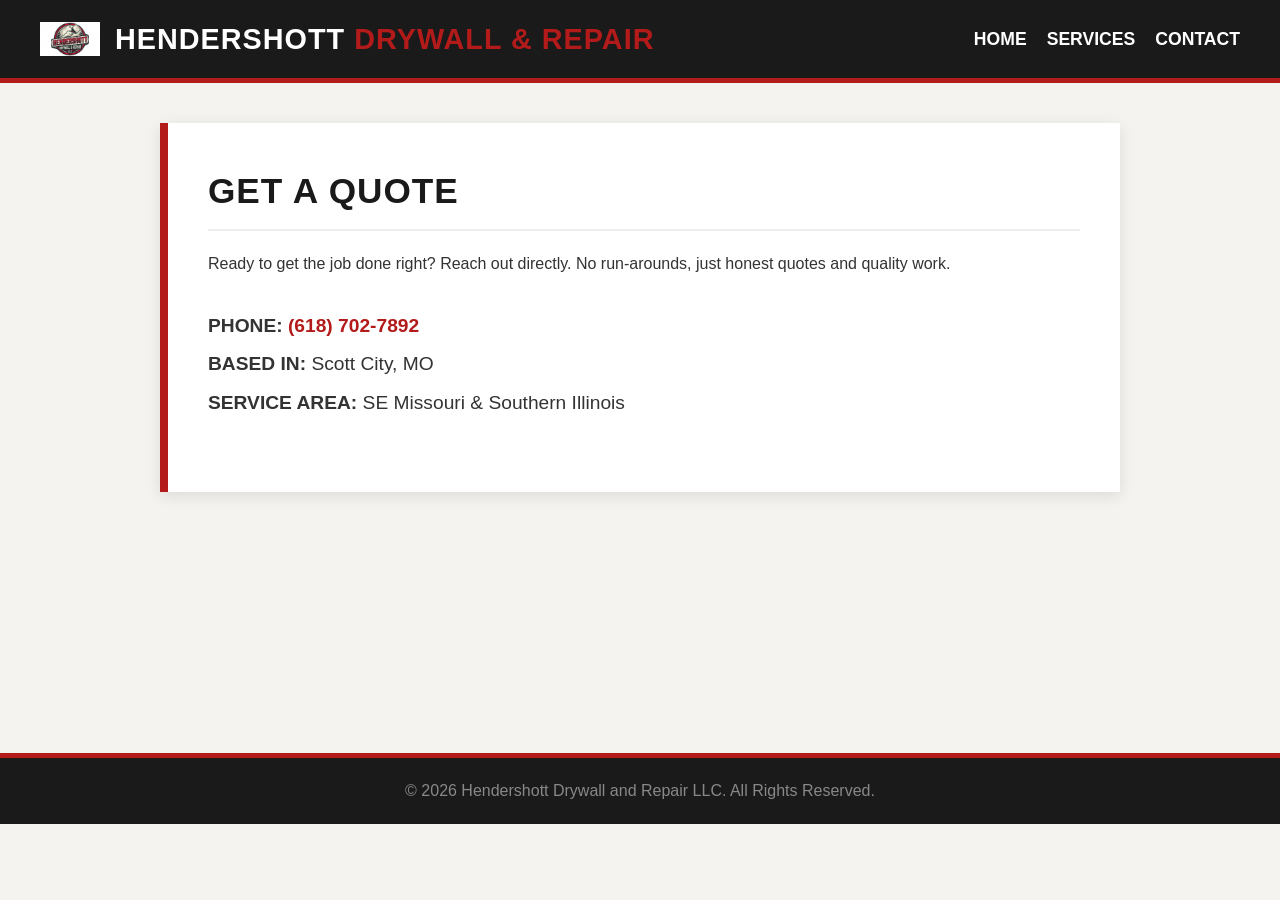
==== commit b84faa32: "Create contact.html" ====
--- a/contact.html
+++ b/contact.html
@@ -3,30 +3,20 @@
 <head>
     <meta charset="UTF-8">
     <meta name="viewport" content="width=device-width, initial-scale=1.0">
-    <title>Contact - Hendershott Drywall and Repair LLC</title>
-    <link rel="stylesheet" href="https://cdnjs.cloudflare.com/ajax/libs/font-awesome/6.4.0/css/all.min.css">
+    <title>Contact - Hendershott Drywall</title>
     <link rel="stylesheet" href="style.css">
 </head>
 <body>
     <header>
         <div class="nav-container">
             <div class="brand-wrapper">
-                <svg class="svg-logo" viewBox="0 0 100 100" xmlns="http://www.w3.org/2000/svg">
-                    <path d="M 10 10 L 90 10 L 90 60 C 90 85 50 95 50 95 C 50 95 10 85 10 60 Z" fill="#122240" stroke="#A8B5C2" stroke-width="4"/>
-                    <path d="M 35 30 L 35 70 M 65 30 L 65 70 M 35 50 L 65 50" stroke="#A8B5C2" stroke-width="12" stroke-linecap="square"/>
-                    <polygon points="40,50 60,50 50,68" fill="#FFFFFF"/>
-                </svg>
-                <div class="brand-text">
-                    <h1>Hendershott</h1>
-                    <span>Drywall & Repair LLC</span>
-                </div>
+                <img src="logo.png" alt="Hendershott Drywall Logo" class="brand-logo">
+                <h1>Hendershott <span>Drywall & Repair</span></h1>
             </div>
             <nav>
                 <ul>
                     <li><a href="index.html">HOME</a></li>
                     <li><a href="services.html">SERVICES</a></li>
-                    <li><a href="gallery.html">GALLERY</a></li>
-                    <li><a href="testimonials.html">REVIEWS</a></li>
                     <li><a href="contact.html">CONTACT</a></li>
                 </ul>
             </nav>
@@ -35,57 +25,21 @@
 
     <main>
         <section class="container">
-            <h2 class="section-title">Get a Quote</h2>
-            
-            <div style="display: grid; grid-template-columns: repeat(auto-fit, minmax(320px, 1fr)); gap: 40px; align-items: start;">
-                <div class="card" style="text-align: left;">
-                    <h3 style="font-size: 1.5rem; margin-bottom: 15px; color: var(--midnight-navy);">Reach Out Directly</h3>
-                    <p style="color: var(--raw-charcoal); margin-bottom: 25px;">Need some serious drywall work or an expert repair job? We don't do run-arounds—just honest quotes and quality work.</p>
-                    
-                    <p style="margin-bottom: 15px; font-size: 1.1rem;"><i class="fa-solid fa-phone" style="color: var(--midnight-navy); margin-right: 10px;"></i> <a href="tel:+16187027892" style="color: var(--midnight-navy); font-weight: 700; text-decoration: none;">(618) 702-7892</a></p>
-                    <p style="margin-bottom: 15px;"><i class="fa-solid fa-location-dot" style="color: var(--midnight-navy); margin-right: 10px;"></i> Based in Scott City, MO</p>
-                    <p><i class="fa-solid fa-map-location-dot" style="color: var(--midnight-navy); margin-right: 10px;"></i> Serving SE Missouri & Southern Illinois</p>
-                </div>
-
-                <div class="card" style="text-align: left;">
-                    <h3 style="font-size: 1.5rem; margin-bottom: 15px; color: var(--midnight-navy);">Send Us a Message</h3>
-                    <form action="#" method="POST" style="display: flex; flex-direction: column; gap: 15px;">
-                        <input type="text" name="name" placeholder="Your Name" required style="padding: 15px; border: 1px solid #ccc; border-radius: 3px; font-size: 1rem; font-family: inherit;">
-                        <input type="tel" name="phone" placeholder="Phone Number" required style="padding: 15px; border: 1px solid #ccc; border-radius: 3px; font-size: 1rem; font-family: inherit;">
-                        <textarea name="message" rows="5" placeholder="Tell us about your project..." required style="padding: 15px; border: 1px solid #ccc; border-radius: 3px; font-size: 1rem; font-family: inherit; resize: vertical;"></textarea>
-                        <button type="submit" class="btn" style="width: 100%; border: none; cursor: pointer;">Send Message</button>
-                    </form>
+            <div class="content-box">
+                <h2>GET A QUOTE</h2>
+                <p>Ready to get the job done right? Reach out directly. No run-arounds, just honest quotes and quality work.</p>
+                
+                <div style="margin: 30px 0; font-size: 1.2rem; line-height: 2;">
+                    <p><strong>PHONE:</strong> <a href="tel:+16187027892" style="color: var(--primary-red); font-weight: bold; text-decoration: none;">(618) 702-7892</a></p>
+                    <p><strong>BASED IN:</strong> Scott City, MO</p>
+                    <p><strong>SERVICE AREA:</strong> SE Missouri & Southern Illinois</p>
                 </div>
             </div>
         </section>
     </main>
 
     <footer>
-        <div class="footer-grid">
-            <div class="footer-about">
-                <h3 style="color: var(--white); margin-bottom: 10px;">Hendershott</h3>
-                <h4 style="color: var(--steel-silver); margin-bottom: 20px; letter-spacing: 1px;">DRYWALL & REPAIR LLC</h4>
-                <p>Based out of Scott City, MO, providing premium residential drywall services built on hard work, grit, and extreme precision.</p>
-            </div>
-            <div class="footer-links">
-                <h3>Quick Links</h3>
-                <ul>
-                    <li><a href="index.html">Home</a></li>
-                    <li><a href="services.html">Our Services</a></li>
-                    <li><a href="gallery.html">Project Gallery</a></li>
-                    <li><a href="contact.html">Get an Estimate</a></li>
-                </ul>
-            </div>
-            <div class="footer-contact">
-                <h3>Contact Us</h3>
-                <p><i class="fa-solid fa-phone"></i> (618) 702-7892</p>
-                <p><i class="fa-solid fa-envelope"></i> Call or Text for Quotes</p>
-                <p><i class="fa-solid fa-location-dot"></i> Serving SE Missouri & So. Illinois</p>
-            </div>
-        </div>
-        <div class="footer-bottom">
-            <p>&copy; 2026 Hendershott Drywall and Repair LLC. All Rights Reserved.</p>
-        </div>
+        <p>&copy; 2026 Hendershott Drywall and Repair LLC. All Rights Reserved.</p>
     </footer>
 </body>
 </html>
--- a/style.css
+++ b/style.css
@@ -1,83 +1,204 @@
-@import url('https://fonts.googleapis.com/css2?family=Montserrat:wght@400;700;900&family=Open+Sans:wght@400;600&display=swap');
-
 :root {
-    --midnight-navy: #122240;
-    --steel-silver: #A8B5C2;
-    --raw-charcoal: #2D3436;
-    --light-bg: #F4F7F6;
-    --white: #FFFFFF;
-}
-
-* { margin: 0; padding: 0; box-sizing: border-box; }
-body { font-family: 'Open Sans', sans-serif; background-color: var(--light-bg); color: var(--raw-charcoal); line-height: 1.7; }
-h1, h2, h3, h4 { font-family: 'Montserrat', sans-serif; }
-
-/* Navigation & Header */
-header { background-color: var(--white); box-shadow: 0 4px 12px rgba(0,0,0,0.08); position: sticky; top: 0; z-index: 100; }
-.nav-container { display: flex; justify-content: space-between; align-items: center; padding: 15px 5%; max-width: 1400px; margin: 0 auto; }
-.brand-wrapper { display: flex; align-items: center; gap: 15px; }
-.brand-text { display: flex; flex-direction: column; }
-.brand-text h1 { font-size: 1.4rem; color: var(--midnight-navy); font-weight: 900; line-height: 1.1; text-transform: uppercase; letter-spacing: 1px; }
-.brand-text span { font-size: 0.85rem; color: var(--steel-silver); font-weight: 700; letter-spacing: 2px; text-transform: uppercase; }
-
-nav ul { list-style: none; display: flex; gap: 30px; }
-nav a { color: var(--midnight-navy); text-decoration: none; font-weight: 700; font-size: 0.9rem; text-transform: uppercase; transition: color 0.3s; letter-spacing: 1px; }
-nav a:hover { color: var(--steel-silver); }
-
-/* SVG Logo */
-.svg-logo { width: 55px; height: 55px; }
+    --primary-red: #b31b1b;
+    --dark-charcoal: #1a1a1a;
+    --light-bg: #f4f3ef;
+    --text-color: #333;
+}
+
+* {
+    margin: 0;
+    padding: 0;
+    box-sizing: border-box;
+}
+
+body {
+    font-family: 'Segoe UI', Tahoma, Geneva, Verdana, sans-serif;
+    background-color: var(--light-bg);
+    color: var(--text-color);
+    line-height: 1.6;
+}
+
+h1, h2, h3 {
+    font-family: 'Impact', 'Arial Black', sans-serif;
+    text-transform: uppercase;
+    letter-spacing: 1px;
+}
+
+/* Navigation */
+header {
+    background-color: var(--dark-charcoal);
+    border-bottom: 5px solid var(--primary-red);
+    padding: 1rem 20px;
+}
+
+.nav-container {
+    max-width: 1200px;
+    margin: 0 auto;
+    display: flex;
+    justify-content: space-between;
+    align-items: center;
+}
+
+.brand-wrapper {
+    display: flex;
+    align-items: center;
+    gap: 15px;
+}
+
+.brand-logo {
+    width: 60px;
+    height: auto;
+}
+
+.nav-container h1 {
+    color: #fff;
+    font-size: 1.8rem;
+}
+
+.nav-container h1 span {
+    color: var(--primary-red);
+}
+
+nav ul {
+    list-style: none;
+    display: flex;
+    gap: 20px;
+}
+
+nav a {
+    color: #fff;
+    text-decoration: none;
+    font-weight: bold;
+    font-size: 1.1rem;
+    transition: color 0.2s;
+}
+
+nav a:hover {
+    color: var(--primary-red);
+}
+
+/* Main Content Structure */
+main {
+    min-height: 70vh;
+}
+
+.hero {
+    background-color: var(--dark-charcoal);
+    color: #fff;
+    text-align: center;
+    padding: 80px 20px;
+    border-bottom: 5px solid var(--primary-red);
+}
+
+.hero h2 {
+    font-size: 3.5rem;
+    color: #fff;
+    text-shadow: 2px 2px var(--primary-red);
+    margin-bottom: 10px;
+}
+
+.hero p {
+    font-size: 1.2rem;
+    max-width: 700px;
+    margin: 0 auto 30px;
+    color: #ccc;
+}
+
+.container {
+    max-width: 1000px;
+    margin: 40px auto;
+    padding: 0 20px;
+}
+
+.content-box {
+    background: #fff;
+    padding: 40px;
+    border-left: 8px solid var(--primary-red);
+    box-shadow: 0 4px 15px rgba(0,0,0,0.1);
+    margin-bottom: 30px;
+}
+
+.content-box h2 {
+    color: var(--dark-charcoal);
+    border-bottom: 2px solid #eee;
+    padding-bottom: 10px;
+    margin-bottom: 20px;
+    font-size: 2.2rem;
+}
 
 /* Buttons */
-.btn { display: inline-block; padding: 15px 35px; background: var(--midnight-navy); color: var(--white); text-decoration: none; font-weight: 700; border-radius: 3px; transition: 0.3s; text-transform: uppercase; letter-spacing: 1px; border: 2px solid var(--midnight-navy); }
-.btn:hover { background: var(--white); color: var(--midnight-navy); }
-.btn-outline { background: transparent; color: var(--midnight-navy); border-color: var(--midnight-navy); }
-.btn-outline:hover { background: var(--midnight-navy); color: var(--white); }
-
-/* Hero Section */
-.hero { background: linear-gradient(135deg, var(--midnight-navy) 0%, #1a3059 100%); padding: 120px 5%; text-align: center; color: var(--white); border-bottom: 8px solid var(--steel-silver); }
-.hero-content { max-width: 900px; margin: 0 auto; }
-.hero h2 { font-size: clamp(2.5rem, 8vw, 4.5rem); font-weight: 900; line-height: 1.1; margin-bottom: 20px; text-transform: uppercase; letter-spacing: 2px; }
-.hero h3 { font-size: clamp(1.2rem, 3vw, 1.8rem); color: var(--steel-silver); font-weight: 400; margin-bottom: 30px; letter-spacing: 3px; }
-.hero p { font-size: 1.2rem; color: #d0d7e0; margin-bottom: 40px; max-width: 700px; margin-inline: auto; }
-.hero-buttons { display: flex; gap: 20px; justify-content: center; flex-wrap: wrap; }
-.hero-buttons .btn { border-color: var(--steel-silver); }
-
-/* Sections & Grids */
-.container { padding: 80px 5%; max-width: 1200px; margin: auto; }
-.section-title { text-align: center; font-size: 2.5rem; color: var(--midnight-navy); margin-bottom: 60px; font-weight: 900; text-transform: uppercase; letter-spacing: 1px; }
-.section-title::after { content: ''; display: block; width: 80px; height: 5px; background: var(--steel-silver); margin: 15px auto 0; }
-
-.grid-3 { display: grid; grid-template-columns: repeat(auto-fit, minmax(320px, 1fr)); gap: 40px; }
-.card { background: var(--white); padding: 50px 30px; border-radius: 5px; text-align: center; box-shadow: 0 10px 30px rgba(0,0,0,0.04); transition: transform 0.3s; border-bottom: 5px solid var(--steel-silver); }
-.card:hover { transform: translateY(-10px); border-bottom-color: var(--midnight-navy); }
-.card i { font-size: 3rem; color: var(--midnight-navy); margin-bottom: 25px; }
-.card h3 { color: var(--midnight-navy); margin-bottom: 15px; font-size: 1.4rem; font-weight: 700; text-transform: uppercase; }
-.card p { color: var(--raw-charcoal); font-size: 1.05rem; }
-
-/* Call to Action Banner */
-.cta-banner { background: var(--steel-silver); color: var(--midnight-navy); text-align: center; padding: 80px 5%; }
-.cta-banner h2 { font-size: 2.5rem; margin-bottom: 20px; font-weight: 900; text-transform: uppercase; }
-.cta-banner p { font-size: 1.2rem; margin-bottom: 35px; font-weight: 600; }
-.cta-banner .btn { background: var(--midnight-navy); color: var(--white); border-color: var(--midnight-navy); }
+.btn {
+    display: inline-block;
+    background: var(--primary-red);
+    color: #fff;
+    padding: 12px 30px;
+    text-decoration: none;
+    font-family: 'Impact', 'Arial Black', sans-serif;
+    font-size: 1.2rem;
+    transition: 0.2s;
+    border: 2px solid var(--primary-red);
+}
+
+.btn:hover {
+    background: var(--dark-charcoal);
+    color: var(--primary-red);
+}
+
+.btn-outline {
+    background: transparent;
+    border: 2px solid #fff;
+    margin-left: 10px;
+}
+
+.btn-outline:hover {
+    background: #fff;
+    color: var(--dark-charcoal);
+}
+
+/* Lists */
+.service-list {
+    list-style: none;
+}
+
+.service-list li {
+    padding: 15px 0;
+    border-bottom: 1px solid #eee;
+    font-size: 1.1rem;
+}
+
+.service-list li strong {
+    color: var(--primary-red);
+}
 
 /* Footer */
-footer { background: var(--raw-charcoal); color: var(--white); padding: 80px 5% 30px; }
-.footer-grid { display: grid; grid-template-columns: repeat(auto-fit, minmax(250px, 1fr)); gap: 50px; max-width: 1200px; margin: 0 auto 50px; }
-.footer-about h3, .footer-links h3, .footer-contact h3 { color: var(--steel-silver); margin-bottom: 25px; font-size: 1.3rem; text-transform: uppercase; letter-spacing: 1px; }
-.footer-links ul { list-style: none; }
-.footer-links li { margin-bottom: 15px; }
-.footer-links a { color: var(--white); text-decoration: none; transition: 0.3s; }
-.footer-links a:hover { color: var(--steel-silver); }
-.footer-contact p { margin-bottom: 15px; display: flex; align-items: center; gap: 10px; }
-.footer-contact i { color: var(--steel-silver); font-size: 1.2rem; }
-.footer-bottom { text-align: center; padding-top: 30px; border-top: 1px solid rgba(255,255,255,0.1); font-size: 0.9rem; color: #888; }
-
-/* Mobile View Adjustments */
+footer {
+    background: var(--dark-charcoal);
+    color: #888;
+    text-align: center;
+    padding: 20px;
+    border-top: 5px solid var(--primary-red);
+}
+
+/* Mobile Fixes */
 @media (max-width: 768px) {
-    .nav-container { flex-direction: column; text-align: center; gap: 20px; }
-    .brand-wrapper { flex-direction: column; gap: 10px; }
-    nav ul { flex-wrap: wrap; justify-content: center; gap: 15px; }
-    .hero { padding: 80px 20px; }
-    .hero-buttons { flex-direction: column; width: 100%; }
-    .hero-buttons .btn { width: 100%; }
-}
+    .nav-container {
+        flex-direction: column;
+        text-align: center;
+    }
+    .brand-wrapper {
+        flex-direction: column;
+        margin-bottom: 15px;
+    }
+    nav ul {
+        flex-wrap: wrap;
+        justify-content: center;
+    }
+    .hero h2 {
+        font-size: 2.5rem;
+    }
+    .btn-outline {
+        margin-left: 0;
+        margin-top: 15px;
+        display: block;
+    }
+}
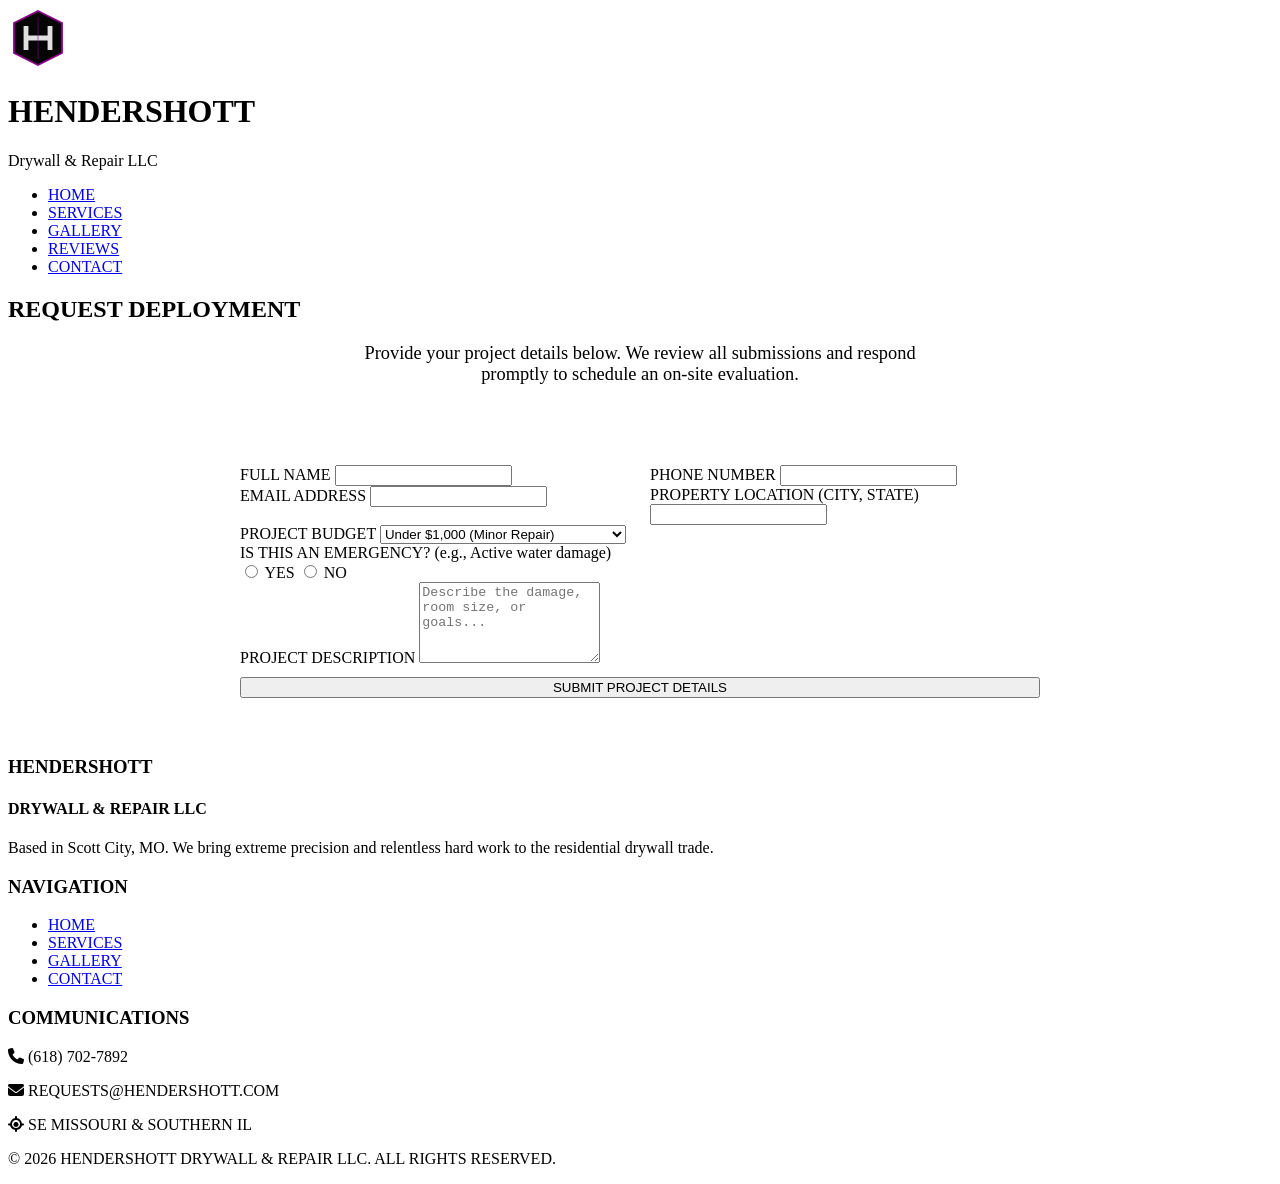
==== commit bf8c24c5: "Update contact.html" ====
--- a/contact.html
+++ b/contact.html
@@ -3,20 +3,30 @@
 <head>
     <meta charset="UTF-8">
     <meta name="viewport" content="width=device-width, initial-scale=1.0">
-    <title>Contact - Hendershott Drywall</title>
+    <title>Contact - Hendershott Drywall & Repair LLC</title>
+    <link rel="stylesheet" href="https://cdnjs.cloudflare.com/ajax/libs/font-awesome/6.4.0/css/all.min.css">
     <link rel="stylesheet" href="style.css">
 </head>
 <body>
     <header>
         <div class="nav-container">
             <div class="brand-wrapper">
-                <img src="logo.png" alt="Hendershott Drywall Logo" class="brand-logo">
-                <h1>Hendershott <span>Drywall & Repair</span></h1>
+                <svg width="60" height="60" viewBox="0 0 100 100" xmlns="http://www.w3.org/2000/svg">
+                    <path d="M 50 5 L 90 25 L 90 75 L 50 95 L 10 75 L 10 25 Z" fill="#050505" stroke="#8B008B" stroke-width="3"/>
+                    <path d="M 30 30 L 30 70 M 70 30 L 70 70 M 30 50 L 70 50" stroke="#E0E0E0" stroke-width="8" stroke-linecap="butt"/>
+                    <path d="M 50 15 L 50 85" stroke="#8B008B" stroke-width="2" opacity="0.5"/>
+                </svg>
+                <div class="brand-text">
+                    <h1>HENDERSHOTT</h1>
+                    <span>Drywall & Repair LLC</span>
+                </div>
             </div>
             <nav>
                 <ul>
                     <li><a href="index.html">HOME</a></li>
                     <li><a href="services.html">SERVICES</a></li>
+                    <li><a href="gallery.html">GALLERY</a></li>
+                    <li><a href="testimonials.html">REVIEWS</a></li>
                     <li><a href="contact.html">CONTACT</a></li>
                 </ul>
             </nav>
@@ -25,21 +35,82 @@
 
     <main>
         <section class="container">
-            <div class="content-box">
-                <h2>GET A QUOTE</h2>
-                <p>Ready to get the job done right? Reach out directly. No run-arounds, just honest quotes and quality work.</p>
-                
-                <div style="margin: 30px 0; font-size: 1.2rem; line-height: 2;">
-                    <p><strong>PHONE:</strong> <a href="tel:+16187027892" style="color: var(--primary-red); font-weight: bold; text-decoration: none;">(618) 702-7892</a></p>
-                    <p><strong>BASED IN:</strong> Scott City, MO</p>
-                    <p><strong>SERVICE AREA:</strong> SE Missouri & Southern Illinois</p>
-                </div>
+            <h2 class="section-title">REQUEST <span>DEPLOYMENT</span></h2>
+            <p style="text-align: center; margin-bottom: 40px; font-size: 1.15rem; color: var(--metal-silver); max-width: 600px; margin-inline: auto;">Provide your project details below. We review all submissions and respond promptly to schedule an on-site evaluation.</p>
+            
+            <div style="max-width: 800px; margin: 0 auto; background: var(--panel-dark); padding: 40px; border-top: 4px solid var(--purple-burst);">
+                <form action="#" method="POST">
+                    <div style="display: grid; grid-template-columns: repeat(auto-fit, minmax(300px, 1fr)); gap: 20px;">
+                        <div class="form-group">
+                            <label>FULL NAME</label>
+                            <input type="text" class="form-control" name="name" required>
+                        </div>
+                        <div class="form-group">
+                            <label>PHONE NUMBER</label>
+                            <input type="tel" class="form-control" name="phone" required>
+                        </div>
+                    </div>
+                    <div style="display: grid; grid-template-columns: repeat(auto-fit, minmax(300px, 1fr)); gap: 20px;">
+                        <div class="form-group">
+                            <label>EMAIL ADDRESS</label>
+                            <input type="email" class="form-control" name="email" required>
+                        </div>
+                        <div class="form-group">
+                            <label>PROPERTY LOCATION (CITY, STATE)</label>
+                            <input type="text" class="form-control" name="location" required>
+                        </div>
+                    </div>
+                    <div class="form-group">
+                        <label>PROJECT BUDGET</label>
+                        <select class="form-control" name="budget">
+                            <option value="Under $1,000">Under $1,000 (Minor Repair)</option>
+                            <option value="$1,000 - $5,000">$1,000 - $5,000 (Room/Ceiling)</option>
+                            <option value="$5,000+">$5,000+ (Remodel/New Construction)</option>
+                        </select>
+                    </div>
+                    <div class="form-group">
+                        <label>IS THIS AN EMERGENCY? (e.g., Active water damage)</label>
+                        <div class="radio-group">
+                            <label><input type="radio" name="emergency" value="Yes" required> YES</label>
+                            <label><input type="radio" name="emergency" value="No"> NO</label>
+                        </div>
+                    </div>
+                    <div class="form-group">
+                        <label>PROJECT DESCRIPTION</label>
+                        <textarea class="form-control" name="description" rows="5" placeholder="Describe the damage, room size, or goals..." required></textarea>
+                    </div>
+                    <button type="submit" class="btn btn-solid" style="width: 100%; margin-top: 10px;">SUBMIT PROJECT DETAILS</button>
+                </form>
             </div>
         </section>
     </main>
 
     <footer>
-        <p>&copy; 2026 Hendershott Drywall and Repair LLC. All Rights Reserved.</p>
+        <div class="footer-grid">
+            <div class="footer-about">
+                <h3>HENDERSHOTT</h3>
+                <h4>DRYWALL & REPAIR LLC</h4>
+                <p>Based in Scott City, MO. We bring extreme precision and relentless hard work to the residential drywall trade.</p>
+            </div>
+            <div class="footer-links">
+                <h3>NAVIGATION</h3>
+                <ul>
+                    <li><a href="index.html">HOME</a></li>
+                    <li><a href="services.html">SERVICES</a></li>
+                    <li><a href="gallery.html">GALLERY</a></li>
+                    <li><a href="contact.html">CONTACT</a></li>
+                </ul>
+            </div>
+            <div class="footer-contact">
+                <h3>COMMUNICATIONS</h3>
+                <p><i class="fa-solid fa-phone"></i> (618) 702-7892</p>
+                <p><i class="fa-solid fa-envelope"></i> REQUESTS@HENDERSHOTT.COM</p>
+                <p><i class="fa-solid fa-location-crosshairs"></i> SE MISSOURI & SOUTHERN IL</p>
+            </div>
+        </div>
+        <div class="footer-bottom">
+            <p>&copy; 2026 HENDERSHOTT DRYWALL & REPAIR LLC. ALL RIGHTS RESERVED.</p>
+        </div>
     </footer>
 </body>
 </html>
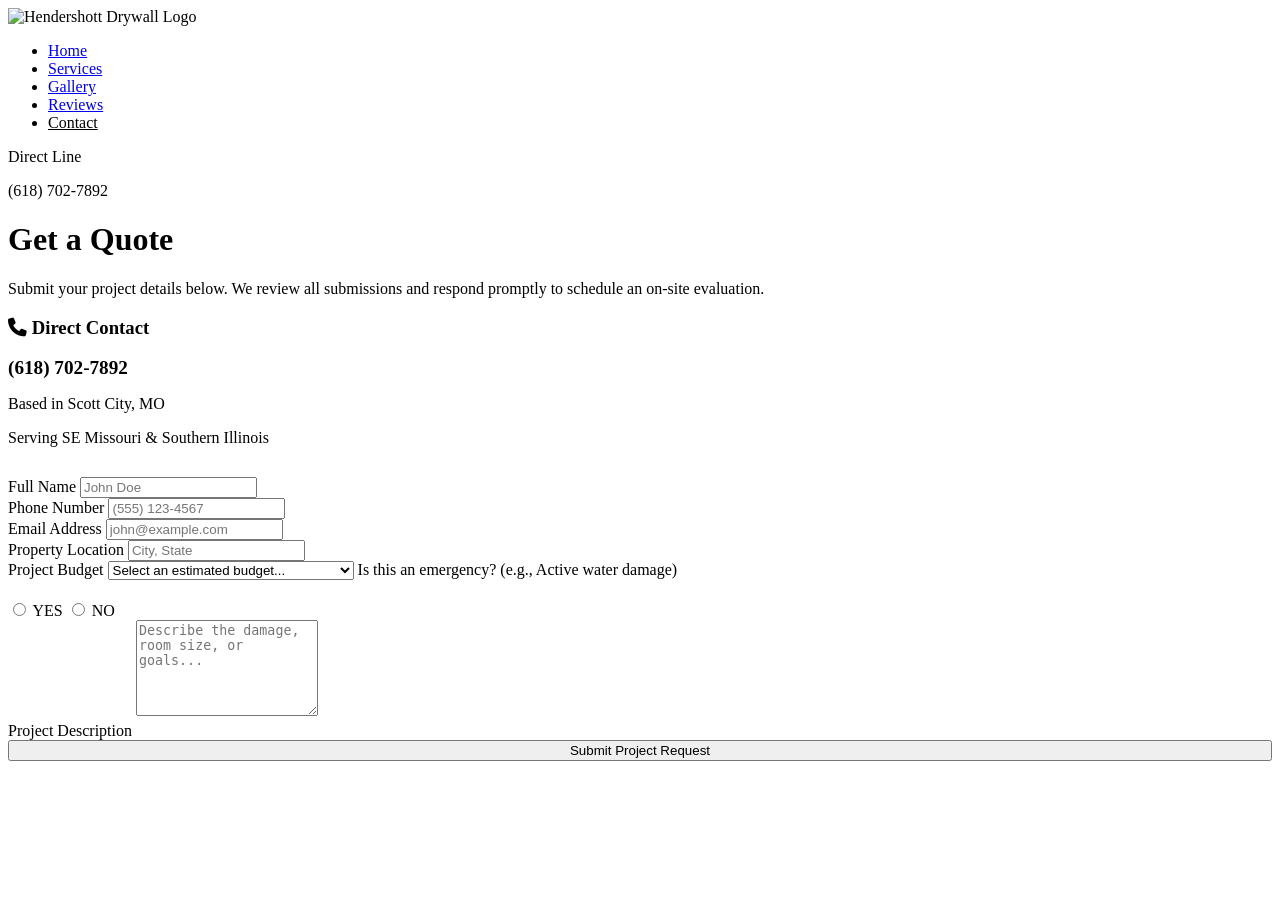
==== commit 823ca313: "Update contact.html" ====
--- a/contact.html
+++ b/contact.html
@@ -8,109 +8,86 @@
     <link rel="stylesheet" href="style.css">
 </head>
 <body>
-    <header>
-        <div class="nav-container">
-            <div class="brand-wrapper">
-                <svg width="60" height="60" viewBox="0 0 100 100" xmlns="http://www.w3.org/2000/svg">
-                    <path d="M 50 5 L 90 25 L 90 75 L 50 95 L 10 75 L 10 25 Z" fill="#050505" stroke="#8B008B" stroke-width="3"/>
-                    <path d="M 30 30 L 30 70 M 70 30 L 70 70 M 30 50 L 70 50" stroke="#E0E0E0" stroke-width="8" stroke-linecap="butt"/>
-                    <path d="M 50 15 L 50 85" stroke="#8B008B" stroke-width="2" opacity="0.5"/>
-                </svg>
-                <div class="brand-text">
-                    <h1>HENDERSHOTT</h1>
-                    <span>Drywall & Repair LLC</span>
-                </div>
+    <aside class="sidebar">
+        <div>
+            <div class="sidebar-brand">
+                <img src="logo.svg" alt="Hendershott Drywall Logo">
             </div>
-            <nav>
+            <nav class="sidebar-nav">
                 <ul>
-                    <li><a href="index.html">HOME</a></li>
-                    <li><a href="services.html">SERVICES</a></li>
-                    <li><a href="gallery.html">GALLERY</a></li>
-                    <li><a href="testimonials.html">REVIEWS</a></li>
-                    <li><a href="contact.html">CONTACT</a></li>
+                    <li><a href="index.html">Home</a></li>
+                    <li><a href="services.html">Services</a></li>
+                    <li><a href="gallery.html">Gallery</a></li>
+                    <li><a href="testimonials.html">Reviews</a></li>
+                    <li><a href="contact.html" style="color: var(--amber);">Contact</a></li>
                 </ul>
             </nav>
         </div>
-    </header>
+        <div class="sidebar-contact">
+            <p>Direct Line</p>
+            <span>(618) 702-7892</span>
+        </div>
+    </aside>
 
-    <main>
-        <section class="container">
-            <h2 class="section-title">REQUEST <span>DEPLOYMENT</span></h2>
-            <p style="text-align: center; margin-bottom: 40px; font-size: 1.15rem; color: var(--metal-silver); max-width: 600px; margin-inline: auto;">Provide your project details below. We review all submissions and respond promptly to schedule an on-site evaluation.</p>
-            
-            <div style="max-width: 800px; margin: 0 auto; background: var(--panel-dark); padding: 40px; border-top: 4px solid var(--purple-burst);">
+    <main class="main-content">
+        <h1 class="page-title">Get a <span>Quote</span></h1>
+        <p class="page-subtitle">Submit your project details below. We review all submissions and respond promptly to schedule an on-site evaluation.</p>
+        
+        <div class="grid-2">
+            <div>
+                <div class="card" style="margin-bottom: 30px;">
+                    <h3><i class="fa-solid fa-phone"></i> Direct Contact</h3>
+                    <p style="font-size: 1.2rem; font-weight: 600; margin: 10px 0;">(618) 702-7892</p>
+                    <p style="color: var(--gray);">Based in Scott City, MO</p>
+                    <p style="color: var(--gray);">Serving SE Missouri & Southern Illinois</p>
+                </div>
+            </div>
+
+            <div class="form-card">
                 <form action="#" method="POST">
-                    <div style="display: grid; grid-template-columns: repeat(auto-fit, minmax(300px, 1fr)); gap: 20px;">
-                        <div class="form-group">
-                            <label>FULL NAME</label>
-                            <input type="text" class="form-control" name="name" required>
+                    <!-- Personal Info -->
+                    <div class="form-grid">
+                        <div>
+                            <label>Full Name</label>
+                            <input type="text" name="name" placeholder="John Doe" required>
                         </div>
-                        <div class="form-group">
-                            <label>PHONE NUMBER</label>
-                            <input type="tel" class="form-control" name="phone" required>
+                        <div>
+                            <label>Phone Number</label>
+                            <input type="tel" name="phone" placeholder="(555) 123-4567" required>
+                        </div>
+                        <div>
+                            <label>Email Address</label>
+                            <input type="email" name="email" placeholder="john@example.com" required>
+                        </div>
+                        <div>
+                            <label>Property Location</label>
+                            <input type="text" name="location" placeholder="City, State" required>
                         </div>
                     </div>
-                    <div style="display: grid; grid-template-columns: repeat(auto-fit, minmax(300px, 1fr)); gap: 20px;">
-                        <div class="form-group">
-                            <label>EMAIL ADDRESS</label>
-                            <input type="email" class="form-control" name="email" required>
-                        </div>
-                        <div class="form-group">
-                            <label>PROPERTY LOCATION (CITY, STATE)</label>
-                            <input type="text" class="form-control" name="location" required>
-                        </div>
+
+                    <!-- Budget & Emergency -->
+                    <label>Project Budget</label>
+                    <select name="budget" required style="margin-bottom: 20px;">
+                        <option value="">Select an estimated budget...</option>
+                        <option value="Under $1,000">Under $1,000 (Minor Repair)</option>
+                        <option value="$1,000 - $5,000">$1,000 - $5,000 (Room/Ceiling)</option>
+                        <option value="$5,000+">$5,000+ (Remodel/New Construction)</option>
+                    </select>
+
+                    <label>Is this an emergency? (e.g., Active water damage)</label>
+                    <div class="radio-group">
+                        <label><input type="radio" name="emergency" value="Yes" required> YES</label>
+                        <label><input type="radio" name="emergency" value="No"> NO</label>
                     </div>
-                    <div class="form-group">
-                        <label>PROJECT BUDGET</label>
-                        <select class="form-control" name="budget">
-                            <option value="Under $1,000">Under $1,000 (Minor Repair)</option>
-                            <option value="$1,000 - $5,000">$1,000 - $5,000 (Room/Ceiling)</option>
-                            <option value="$5,000+">$5,000+ (Remodel/New Construction)</option>
-                        </select>
-                    </div>
-                    <div class="form-group">
-                        <label>IS THIS AN EMERGENCY? (e.g., Active water damage)</label>
-                        <div class="radio-group">
-                            <label><input type="radio" name="emergency" value="Yes" required> YES</label>
-                            <label><input type="radio" name="emergency" value="No"> NO</label>
-                        </div>
-                    </div>
-                    <div class="form-group">
-                        <label>PROJECT DESCRIPTION</label>
-                        <textarea class="form-control" name="description" rows="5" placeholder="Describe the damage, room size, or goals..." required></textarea>
-                    </div>
-                    <button type="submit" class="btn btn-solid" style="width: 100%; margin-top: 10px;">SUBMIT PROJECT DETAILS</button>
+
+                    <!-- Description -->
+                    <label>Project Description</label>
+                    <textarea name="description" rows="6" placeholder="Describe the damage, room size, or goals..." required style="margin-bottom: 20px;"></textarea>
+
+                    <button type="submit" class="btn" style="width: 100%;">Submit Project Request</button>
                 </form>
             </div>
-        </section>
+        </div>
     </main>
-
-    <footer>
-        <div class="footer-grid">
-            <div class="footer-about">
-                <h3>HENDERSHOTT</h3>
-                <h4>DRYWALL & REPAIR LLC</h4>
-                <p>Based in Scott City, MO. We bring extreme precision and relentless hard work to the residential drywall trade.</p>
-            </div>
-            <div class="footer-links">
-                <h3>NAVIGATION</h3>
-                <ul>
-                    <li><a href="index.html">HOME</a></li>
-                    <li><a href="services.html">SERVICES</a></li>
-                    <li><a href="gallery.html">GALLERY</a></li>
-                    <li><a href="contact.html">CONTACT</a></li>
-                </ul>
-            </div>
-            <div class="footer-contact">
-                <h3>COMMUNICATIONS</h3>
-                <p><i class="fa-solid fa-phone"></i> (618) 702-7892</p>
-                <p><i class="fa-solid fa-envelope"></i> REQUESTS@HENDERSHOTT.COM</p>
-                <p><i class="fa-solid fa-location-crosshairs"></i> SE MISSOURI & SOUTHERN IL</p>
-            </div>
-        </div>
-        <div class="footer-bottom">
-            <p>&copy; 2026 HENDERSHOTT DRYWALL & REPAIR LLC. ALL RIGHTS RESERVED.</p>
-        </div>
-    </footer>
 </body>
 </html>
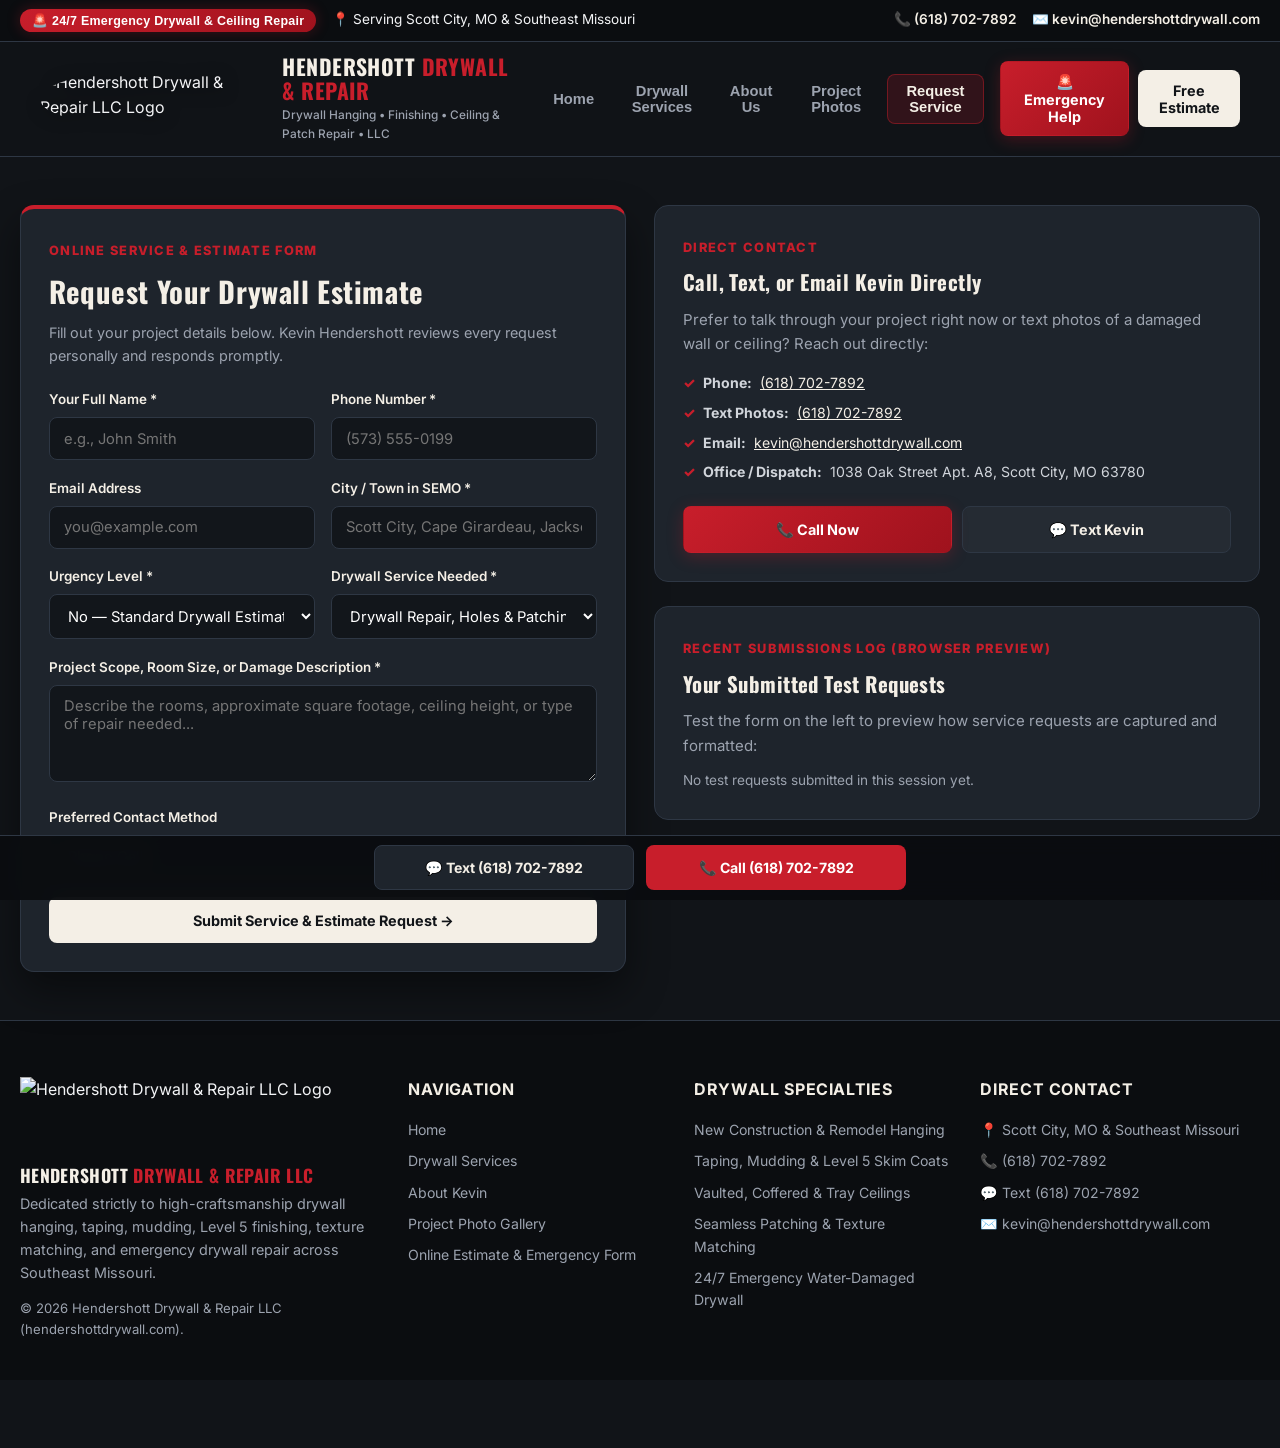
==== commit 09e2e99c: "Add files via upload" ====
--- a/contact.html
+++ b/contact.html
@@ -1,93 +1,864 @@
 <!DOCTYPE html>
 <html lang="en">
 <head>
-    <meta charset="UTF-8">
-    <meta name="viewport" content="width=device-width, initial-scale=1.0">
-    <title>Contact - Hendershott Drywall & Repair LLC</title>
-    <link rel="stylesheet" href="https://cdnjs.cloudflare.com/ajax/libs/font-awesome/6.4.0/css/all.min.css">
-    <link rel="stylesheet" href="style.css">
+  <meta charset="UTF-8" />
+  <meta name="viewport" content="width=device-width, initial-scale=1.0" />
+  <title>Request Service & 24/7 Emergency | Hendershott Drywall & Repair LLC</title>
+  <meta name="description" content="Hendershott Drywall &amp; Repair LLC provides professional drywall hanging, taping, mudding, Level 5 finishing, ceiling texture matching, and 24/7 emergency drywall repair in Scott City and Southeast Missouri." />
+  <link rel="preconnect" href="https://fonts.googleapis.com" />
+  <link rel="preconnect" href="https://fonts.gstatic.com" crossorigin />
+  <link href="https://fonts.googleapis.com/css2?family=Inter:wght@400;500;600;700;800&family=Oswald:wght@600;700&display=swap" rel="stylesheet" />
+  <link rel="stylesheet" href="styles.css" />
 </head>
 <body>
-    <aside class="sidebar">
+
+  <!-- Top Emergency & Contact Bar -->
+  <div class="top-bar">
+    <div class="top-bar-inner">
+      <div class="top-bar-left">
+        <button type="button" class="emergency-pill" onclick="openEmergencyRequest()">🚨 24/7 Emergency Drywall &amp; Ceiling Repair</button>
+        <span>📍 Serving Scott City, MO &amp; Southeast Missouri</span>
+      </div>
+      <div class="top-bar-right">
+        <a href="tel:6187027892">📞 (618) 702-7892</a>
+        <a href="mailto:kevin@hendershottdrywall.com">✉️ kevin@hendershottdrywall.com</a>
+      </div>
+    </div>
+  </div>
+
+  <!-- Main Header & Navigation -->
+  <header>
+    <nav class="nav">
+      <div class="brand" onclick="switchPage('home')">
+        <img data-asset="logo" src="assets/logo.png" alt="Hendershott Drywall &amp; Repair LLC Logo" class="brand-logo-img" />
         <div>
-            <div class="sidebar-brand">
-                <img src="logo.svg" alt="Hendershott Drywall Logo">
-            </div>
-            <nav class="sidebar-nav">
-                <ul>
-                    <li><a href="index.html">Home</a></li>
-                    <li><a href="services.html">Services</a></li>
-                    <li><a href="gallery.html">Gallery</a></li>
-                    <li><a href="testimonials.html">Reviews</a></li>
-                    <li><a href="contact.html" style="color: var(--amber);">Contact</a></li>
+          <div class="brand-name">Hendershott <span>Drywall &amp; Repair</span></div>
+          <div class="brand-sub">Drywall Hanging • Finishing • Ceiling &amp; Patch Repair • LLC</div>
+        </div>
+      </div>
+
+      <button type="button" class="mobile-menu-btn" id="mobileMenuBtn" onclick="toggleMobileMenu()" aria-label="Toggle Menu">☰</button>
+
+      <div class="nav-links" id="navLinks">
+        <button type="button" class="nav-link" id="nav-home" onclick="switchPage('home')">Home</button>
+        <button type="button" class="nav-link" id="nav-services" onclick="switchPage('services')">Drywall Services</button>
+        <button type="button" class="nav-link" id="nav-about" onclick="switchPage('about')">About Us</button>
+        <button type="button" class="nav-link" id="nav-gallery" onclick="switchPage('gallery')">Project Photos</button>
+        <button type="button" class="nav-link active" id="nav-contact" onclick="switchPage('contact')">Request Service</button>
+      </div>
+
+      <div class="nav-actions">
+        <button type="button" class="btn btn-emergency" onclick="openEmergencyRequest()">🚨 Emergency Help</button>
+        <button type="button" class="btn btn-primary" onclick="switchPage('contact')">Free Estimate</button>
+      </div>
+    </nav>
+  </header>
+
+  <main>
+
+    <!-- ==================== PAGE 1: HOME ==================== -->
+    <div id="page-home" class="page-view">
+      <section class="hero">
+        <div class="hero-grid">
+          <div>
+            <div class="hero-badge">✓ Hendershott Drywall &amp; Repair LLC • Southeast Missouri</div>
+            <h1>Expert Drywall Hanging, Finishing &amp; <span>Seamless Repair.</span></h1>
+            <p>
+              From whole-home new construction sheetrock, vaulted coffered ceilings, and custom archways to invisible patch repairs and urgent water-damaged ceiling tear-outs, Kevin Hendershott delivers rock-solid drywall craftsmanship done right the first time.
+            </p>
+            <div class="hero-cta-group">
+              <button type="button" class="btn btn-primary" onclick="switchPage('contact')">Request a Free Drywall Estimate →</button>
+              <button type="button" class="btn btn-emergency" onclick="openEmergencyRequest()">🚨 24/7 Emergency Drywall Form</button>
+              <a href="tel:6187027892" class="btn btn-outline">📞 Call (618) 702-7892</a>
+            </div>
+            <div class="trust-strip">
+              <div class="trust-item">
+                <strong>100% Drywall Specialists</strong>
+                <span>Focused strictly on hanging, finishing, textures &amp; drywall repair</span>
+              </div>
+              <div class="trust-item">
+                <strong>Owner-Operated Quality</strong>
+                <span>Direct communication &amp; hands-on work by Kevin Hendershott</span>
+              </div>
+              <div class="trust-item">
+                <strong>Emergency Availability</strong>
+                <span>Fast response for ceiling leaks, sagging board &amp; urgent repairs</span>
+              </div>
+            </div>
+          </div>
+
+          <div class="hero-card">
+            <h3 style="color: var(--brand-cream); margin-bottom: 0.35rem; font-size: 1.4rem;">Start Your Service Request</h3>
+            <p style="color: var(--brand-subtle); font-size: 0.9rem; margin-bottom: 1.2rem;">Tell us what drywall work you need and whether it's an emergency:</p>
+            <form id="quickHeroForm" onsubmit="handleQuickFormSubmit(event)">
+              <div class="form-group">
+                <label for="quickUrgency">Is this an emergency?</label>
+                <select name="urgency" id="quickUrgency" class="form-control">
+                  <option value="standard">No — Standard Drywall Estimate / Scheduled Job</option>
+                  <option value="urgent">Soon — Time-Sensitive / Inspection / Move-In</option>
+                  <option value="emergency">🚨 YES — Emergency (Sagging Ceiling / Water Damage)</option>
+                </select>
+              </div>
+              <div class="form-group">
+                <label for="quickService">Drywall Work Needed</label>
+                <select name="service" id="quickService" class="form-control">
+                  <option value="Drywall Repair, Holes & Patching">Drywall Repair, Holes &amp; Patching</option>
+                  <option value="New Drywall Hanging & Installation">New Drywall Hanging &amp; Installation</option>
+                  <option value="Taping, Mudding & Level 5 Finish">Taping, Mudding &amp; Level 5 Finish</option>
+                  <option value="Ceiling Drywall & Texture Matching">Ceiling Drywall &amp; Texture Matching</option>
+                  <option value="Custom Ceilings, Archways & Fireplaces">Custom Ceilings, Archways &amp; Fireplaces</option>
+                  <option value="Emergency Water-Damaged Drywall">Emergency Water-Damaged Drywall Repair</option>
+                </select>
+              </div>
+              <button type="submit" class="btn btn-primary" style="width: 100%;">Continue to Online Form →</button>
+            </form>
+          </div>
+        </div>
+      </section>
+
+      <!-- Core Specialties Section -->
+      <section>
+        <div class="container">
+          <div class="section-header">
+            <span class="section-eyebrow">What We Do</span>
+            <h2>Specialized Drywall &amp; Ceiling Craftsmanship</h2>
+            <p>We don't spread ourselves thin across unrelated trades — we specialize strictly in professional drywall hanging, finishing, texturing, and repair.</p>
+          </div>
+
+          <div class="grid-3">
+            <div class="card">
+              <div>
+                <div class="card-icon">📐</div>
+                <h3>New Drywall Hanging &amp; Custom Framing</h3>
+                <p>Complete sheetrock hanging for new homes, room additions, basements, vaulted ceilings, and custom architectural features.</p>
+                <ul class="card-list">
+                  <li>1/2" &amp; 5/8" fire-rated and moisture-resistant board</li>
+                  <li>Vaulted, coffered &amp; tray ceiling drywall installation</li>
+                  <li>Arched doorways, fireplace chases &amp; stair soffits</li>
                 </ul>
-            </nav>
-        </div>
-        <div class="sidebar-contact">
-            <p>Direct Line</p>
-            <span>(618) 702-7892</span>
-        </div>
-    </aside>
-
-    <main class="main-content">
-        <h1 class="page-title">Get a <span>Quote</span></h1>
-        <p class="page-subtitle">Submit your project details below. We review all submissions and respond promptly to schedule an on-site evaluation.</p>
-        
-        <div class="grid-2">
+              </div>
+              <button type="button" class="btn btn-outline" onclick="selectServiceAndNavigate('New Drywall Hanging & Installation', 'standard')">Explore Hanging Services</button>
+            </div>
+
+            <div class="card">
+              <div>
+                <div class="card-icon">✨</div>
+                <h3>Taping, Mudding &amp; Level 5 Finishes</h3>
+                <p>Multi-coat taping, bed coats, skim coating, and precision sanding for dead-flat seams that never show through paint.</p>
+                <ul class="card-list">
+                  <li>Crack-resistant paper &amp; mesh joint taping</li>
+                  <li>Crisp metal, vinyl &amp; bullnose corner beads</li>
+                  <li>Smooth Level 4 &amp; Level 5 full-wall skim coats</li>
+                </ul>
+              </div>
+              <button type="button" class="btn btn-outline" onclick="selectServiceAndNavigate('Taping, Mudding & Level 5 Finish', 'standard')">Explore Finishing Services</button>
+            </div>
+
+            <div class="card">
+              <div>
+                <div class="card-icon">🚨</div>
+                <h3>Drywall Patching &amp; Emergency Repairs</h3>
+                <p>Invisible wall and ceiling repairs for holes, cracks, plumbing cutouts, and emergency water-soaked or sagging drywall.</p>
+                <ul class="card-list">
+                  <li>Seamless knockdown, orange peel &amp; texture matching</li>
+                  <li>Safe tear-out &amp; replacement of water-damaged ceilings</li>
+                  <li>Fast turnaround for urgent property repairs</li>
+                </ul>
+              </div>
+              <button type="button" class="btn btn-emergency" onclick="openEmergencyRequest()">Request Emergency Repair</button>
+            </div>
+          </div>
+        </div>
+      </section>
+
+      <!-- Interactive Material & Scope Estimator -->
+      <section style="background: var(--brand-dark-2); border-top: 1px solid var(--brand-border); border-bottom: 1px solid var(--brand-border);">
+        <div class="container">
+          <div class="section-header">
+            <span class="section-eyebrow">Project Planning Tool</span>
+            <h2>Drywall Sheet &amp; Scope Estimator</h2>
+            <p>Planning a new room, basement, or ceiling repair? Calculate your approximate sheetrock and finishing requirements and send them directly with your estimate request.</p>
+          </div>
+
+          <div class="calc-box">
             <div>
-                <div class="card" style="margin-bottom: 30px;">
-                    <h3><i class="fa-solid fa-phone"></i> Direct Contact</h3>
-                    <p style="font-size: 1.2rem; font-weight: 600; margin: 10px 0;">(618) 702-7892</p>
-                    <p style="color: var(--gray);">Based in Scott City, MO</p>
-                    <p style="color: var(--gray);">Serving SE Missouri & Southern Illinois</p>
-                </div>
-            </div>
-
-            <div class="form-card">
-                <form action="#" method="POST">
-                    <!-- Personal Info -->
-                    <div class="form-grid">
-                        <div>
-                            <label>Full Name</label>
-                            <input type="text" name="name" placeholder="John Doe" required>
-                        </div>
-                        <div>
-                            <label>Phone Number</label>
-                            <input type="tel" name="phone" placeholder="(555) 123-4567" required>
-                        </div>
-                        <div>
-                            <label>Email Address</label>
-                            <input type="email" name="email" placeholder="john@example.com" required>
-                        </div>
-                        <div>
-                            <label>Property Location</label>
-                            <input type="text" name="location" placeholder="City, State" required>
-                        </div>
-                    </div>
-
-                    <!-- Budget & Emergency -->
-                    <label>Project Budget</label>
-                    <select name="budget" required style="margin-bottom: 20px;">
-                        <option value="">Select an estimated budget...</option>
-                        <option value="Under $1,000">Under $1,000 (Minor Repair)</option>
-                        <option value="$1,000 - $5,000">$1,000 - $5,000 (Room/Ceiling)</option>
-                        <option value="$5,000+">$5,000+ (Remodel/New Construction)</option>
+              <div class="grid-2" style="gap: 1rem;">
+                <div class="form-group">
+                  <label for="calcLength">Room Length (ft)</label>
+                  <input type="number" id="calcLength" class="form-control" value="16" min="2" max="200" oninput="updateDrywallCalculator()" />
+                </div>
+                <div class="form-group">
+                  <label for="calcWidth">Room Width (ft)</label>
+                  <input type="number" id="calcWidth" class="form-control" value="14" min="2" max="200" oninput="updateDrywallCalculator()" />
+                </div>
+              </div>
+              <div class="grid-2" style="gap: 1rem;">
+                <div class="form-group">
+                  <label for="calcHeight">Ceiling Height (ft)</label>
+                  <select id="calcHeight" class="form-control" onchange="updateDrywallCalculator()">
+                    <option value="8">8 ft Standard Ceiling</option>
+                    <option value="9">9 ft Ceiling</option>
+                    <option value="10">10 ft High Ceiling</option>
+                    <option value="12">12 ft Vaulted / Great Room</option>
+                  </select>
+                </div>
+                <div class="form-group">
+                  <label for="calcIncludeCeiling">Include Ceiling Board?</label>
+                  <select id="calcIncludeCeiling" class="form-control" onchange="updateDrywallCalculator()">
+                    <option value="yes">Yes — Walls + Ceiling</option>
+                    <option value="walls">Walls Only</option>
+                    <option value="ceiling">Ceiling Only</option>
+                  </select>
+                </div>
+              </div>
+              <div class="form-group" style="margin-bottom: 0;">
+                <label for="calcFinishLevel">Target Finish Specification</label>
+                <select id="calcFinishLevel" class="form-control" onchange="updateDrywallCalculator()">
+                  <option value="Level 4 Smooth (Standard Paint-Ready)">Level 4 Smooth (Standard Paint-Ready)</option>
+                  <option value="Level 5 Full Skim Coat (Critical Lighting)">Level 5 Full Skim Coat (Critical Lighting)</option>
+                  <option value="Knockdown / Orange Peel Ceiling Texture">Knockdown / Orange Peel Texture Match</option>
+                </select>
+              </div>
+            </div>
+
+            <div class="calc-result">
+              <div style="font-size: 0.78rem; text-transform: uppercase; letter-spacing: 0.08em; color: var(--brand-red); font-weight: 800;">Estimated Material Breakdown</div>
+              <div class="calc-stat-grid">
+                <div class="calc-stat">
+                  <div class="num" id="calcSqFtOut">704 sq ft</div>
+                  <div class="lbl">Total Surface Area</div>
+                </div>
+                <div class="calc-stat">
+                  <div class="num" id="calcSheetsOut">25 sheets</div>
+                  <div class="lbl">4'×8' Drywall Sheets (+10% waste)</div>
+                </div>
+                <div class="calc-stat">
+                  <div class="num" id="calcMudOut">4 buckets</div>
+                  <div class="lbl">Joint Compound (All-Purpose/Topping)</div>
+                </div>
+                <div class="calc-stat">
+                  <div class="num" id="calcTapeOut">275 ft</div>
+                  <div class="lbl">Paper / Mesh Joint Tape</div>
+                </div>
+              </div>
+              <p style="font-size: 0.82rem; color: var(--brand-subtle); margin-bottom: 1rem;">
+                Every job is measured in person by Kevin Hendershott for an exact, written quote covering materials, hanging, mudding, and cleanup.
+              </p>
+              <button type="button" class="btn btn-primary" style="width: 100%;" onclick="attachCalcToEstimate()">Attach Specs to Free Estimate Form →</button>
+            </div>
+          </div>
+        </div>
+      </section>
+
+      <!-- Featured Work Section -->
+      <section>
+        <div class="container">
+          <div class="section-header">
+            <span class="section-eyebrow">Featured Work</span>
+            <h2>See Our Recent Drywall Projects</h2>
+            <p>Real examples of our hanging, taping, coffered ceilings, archways, and finishing work across Southeast Missouri.</p>
+          </div>
+
+          <div class="grid-3">
+            <div class="gallery-card" onclick="openPhotoModal(0)">
+              <div class="gallery-img-wrap">
+                <span class="gallery-tag">Coffered Ceiling &amp; Fireplace</span>
+                <img src="assets/photos/1926.jpg" alt="Vaulted Coffered Ceiling and Fireplace Drywall Finishing" />
+              </div>
+              <div class="gallery-body">
+                <div>
+                  <h3>Vaulted Coffered Ceiling &amp; Fireplace Surround</h3>
+                  <p>Precision corner bead work, recessed beam detailing, and multi-pass joint compound finishing.</p>
+                </div>
+              </div>
+            </div>
+
+            <div class="gallery-card" onclick="openPhotoModal(1)">
+              <div class="gallery-img-wrap">
+                <span class="gallery-tag">Two-Story Great Room</span>
+                <img src="assets/photos/1929.jpg" alt="Two-Story Great Room Window Wall Drywall" />
+              </div>
+              <div class="gallery-body">
+                <div>
+                  <h3>Two-Story Window Wall &amp; High Ceiling Finish</h3>
+                  <p>High-scaffold sheetrock hanging and clean seam finishing around multi-tier wood casement windows.</p>
+                </div>
+              </div>
+            </div>
+
+            <div class="gallery-card" onclick="openPhotoModal(2)">
+              <div class="gallery-img-wrap">
+                <span class="gallery-tag">Custom Archway &amp; Texture</span>
+                <img src="assets/photos/1855.jpg" alt="Custom Arched Doorway and Textured Drywall Finish" />
+              </div>
+              <div class="gallery-body">
+                <div>
+                  <h3>Custom Arched Opening &amp; Patterned Texture</h3>
+                  <p>Smooth contoured archway returns paired with consistent wall and ceiling texture coverage.</p>
+                </div>
+              </div>
+            </div>
+          </div>
+
+          <div style="text-align: center; margin-top: 2.25rem;">
+            <button type="button" class="btn btn-cream" onclick="switchPage('gallery')">View Full Project Gallery (All 6 Photos) →</button>
+          </div>
+        </div>
+      </section>
+    </div>
+
+    <!-- ==================== PAGE 2: DRYWALL SERVICES ==================== -->
+    <div id="page-services" class="page-view">
+      <section style="background: var(--brand-dark-2); border-bottom: 1px solid var(--brand-border); padding: 3rem 1.25rem;">
+        <div class="container">
+          <div class="section-header" style="margin-bottom: 0;">
+            <span class="section-eyebrow">100% Drywall &amp; Ceiling Specialists</span>
+            <h2>Complete Drywall Hanging, Finishing &amp; Repair Services</h2>
+            <p>Serving homeowners, custom home builders, and commercial property managers in Scott City, Cape Girardeau, Sikeston, Jackson, and surrounding Southeast Missouri communities.</p>
+          </div>
+        </div>
+      </section>
+
+      <section>
+        <div class="container">
+          <div class="grid-3">
+            <div class="card">
+              <div>
+                <div class="card-icon">🔨</div>
+                <h3>New Drywall Hanging &amp; Installation</h3>
+                <p>Tight-fitting board installation for new residential builds, basement finish-outs, garages, and room additions.</p>
+                <ul class="card-list">
+                  <li>1/2" regular &amp; lightweight gypsum board hanging</li>
+                  <li>5/8" Type X fire-rated board for garages &amp; ceilings</li>
+                  <li>Moisture &amp; mold-resistant board for baths &amp; basements</li>
+                  <li>Glue-and-screw fastening to prevent future nail pops</li>
+                </ul>
+              </div>
+              <button type="button" class="btn btn-primary" onclick="selectServiceAndNavigate('New Drywall Hanging & Installation', 'standard')">Request Hanging Quote →</button>
+            </div>
+
+            <div class="card">
+              <div>
+                <div class="card-icon">✨</div>
+                <h3>Taping, Mudding &amp; Level 5 Finish</h3>
+                <p>Flawless joint taping, feathering, and finish sanding engineered to look smooth even under harsh natural window light.</p>
+                <ul class="card-list">
+                  <li>High-strength paper tape &amp; fiberglass mesh joints</li>
+                  <li>3-coat taping, fill, and wide feathering passes</li>
+                  <li>Level 5 full-surface skim coating for luxury interiors</li>
+                  <li>Low-dust vacuum sanding &amp; primer-ready inspection</li>
+                </ul>
+              </div>
+              <button type="button" class="btn btn-primary" onclick="selectServiceAndNavigate('Taping, Mudding & Level 5 Finish', 'standard')">Request Finishing Quote →</button>
+            </div>
+
+            <div class="card">
+              <div>
+                <div class="card-icon">🛠️</div>
+                <h3>Drywall Repair, Holes &amp; Patching</h3>
+                <p>Permanent structural patches for damaged walls and ceilings that blend invisibly into surrounding surfaces.</p>
+                <ul class="card-list">
+                  <li>Doorknob holes, moving damage &amp; anchor tear-outs</li>
+                  <li>Plumbing, electrical &amp; HVAC access cutout restoration</li>
+                  <li>House settling cracks &amp; corner bead impact repairs</li>
+                  <li>Wood backing installation for rock-solid patch support</li>
+                </ul>
+              </div>
+              <button type="button" class="btn btn-primary" onclick="selectServiceAndNavigate('Drywall Repair, Holes & Patching', 'standard')">Book Patch Repair →</button>
+            </div>
+
+            <div class="card">
+              <div>
+                <div class="card-icon">🎨</div>
+                <h3>Ceiling Drywall &amp; Texture Matching</h3>
+                <p>Matching existing ceiling and wall textures requires a trained eye and the right spray/trowel technique so patches disappear.</p>
+                <ul class="card-list">
+                  <li>Knockdown, orange peel &amp; splatter texture blending</li>
+                  <li>Hand-troweled skip trowel, swirl &amp; slap-brush patterns</li>
+                  <li>Popcorn ceiling scraping, re-taping &amp; slick finish conversion</li>
+                  <li>Sagging ceiling board re-fastening &amp; seam reinforcement</li>
+                </ul>
+              </div>
+              <button type="button" class="btn btn-primary" onclick="selectServiceAndNavigate('Ceiling Drywall & Texture Matching', 'standard')">Request Texture Match →</button>
+            </div>
+
+            <div class="card">
+              <div>
+                <div class="card-icon">🏛️</div>
+                <h3>Custom Ceilings, Archways &amp; Fireplaces</h3>
+                <p>Architectural drywall detailing that turns standard rooms into custom showcase spaces.</p>
+                <ul class="card-list">
+                  <li>Vaulted, cathedral, tray &amp; recessed coffered ceilings</li>
+                  <li>Smooth contoured arched openings &amp; bullnose returns</li>
+                  <li>Floor-to-ceiling fireplace chases &amp; TV niche framing</li>
+                  <li>High-scaffold 2-story great room &amp; stairwell sheetrock</li>
+                </ul>
+              </div>
+              <button type="button" class="btn btn-primary" onclick="selectServiceAndNavigate('Custom Ceilings, Archways & Fireplaces', 'standard')">Discuss Custom Project →</button>
+            </div>
+
+            <div class="card" style="border-color: rgba(200, 30, 43, 0.6);">
+              <div>
+                <div class="card-icon">🚨</div>
+                <h3>24/7 Emergency Water-Damaged Drywall</h3>
+                <p>Roof leak, burst pipe, or overflowing upstairs bath? Wet ceiling drywall can collapse suddenly and trap moisture.</p>
+                <ul class="card-list">
+                  <li>Rapid containment &amp; safe tear-out of soaked drywall</li>
+                  <li>Removal of saturated attic or ceiling cavity insulation</li>
+                  <li>Open-framing air circulation prep before re-hanging</li>
+                  <li>Complete 5/8" ceiling replacement, mudding &amp; texture</li>
+                </ul>
+              </div>
+              <button type="button" class="btn btn-emergency" onclick="openEmergencyRequest()">🚨 24/7 Emergency Dispatch →</button>
+            </div>
+          </div>
+
+          <!-- Interactive Finish Level Comparison -->
+          <div style="margin-top: 3.5rem; background: var(--brand-card); border: 1px solid var(--brand-border); border-radius: var(--radius-lg); padding: 2rem;">
+            <span class="section-eyebrow">Craftsmanship Standards</span>
+            <h3 style="font-size: 1.5rem; color: var(--brand-cream); margin-bottom: 0.75rem;">Compare Gypsum Finish Levels</h3>
+            <p style="color: var(--brand-subtle); font-size: 0.92rem; margin-bottom: 1.25rem;">Click a finish level below to see how we prepare your walls and ceilings for texture or paint:</p>
+
+            <div class="level-tabs">
+              <button type="button" class="level-tab active" id="lvlBtn3" onclick="showFinishLevel(3)">Level 3 (Texture Ready)</button>
+              <button type="button" class="level-tab" id="lvlBtn4" onclick="showFinishLevel(4)">Level 4 (Standard Smooth)</button>
+              <button type="button" class="level-tab" id="lvlBtn5" onclick="showFinishLevel(5)">Level 5 (Skim Coat Perfection)</button>
+            </div>
+
+            <div id="finishLevelContent" style="background: #12161b; border: 1px solid var(--brand-border); border-radius: 10px; padding: 1.5rem;">
+              <h4 id="finishLevelTitle" style="color: var(--brand-cream); font-size: 1.15rem; margin-bottom: 0.4rem;">Level 3 — Heavy or Medium Texture Base</h4>
+              <p id="finishLevelDesc" style="color: #d1d5db; font-size: 0.94rem; margin-bottom: 0.75rem;">
+                Includes tape embedded in joint compound plus one additional bed coat over all joints, interior angles, and fastener heads. Ideal for ceilings or walls receiving knockdown or orange peel spray texture.
+              </p>
+              <div id="finishLevelBestFor" style="font-size: 0.84rem; color: var(--brand-red); font-weight: 700;">
+                Recommended For: Knockdown ceilings, orange peel walls, and textured remodel matching.
+              </div>
+            </div>
+          </div>
+        </div>
+      </section>
+    </div>
+
+    <!-- ==================== PAGE 3: ABOUT US ==================== -->
+    <div id="page-about" class="page-view">
+      <section style="background: var(--brand-dark-2); border-bottom: 1px solid var(--brand-border); padding: 3rem 1.25rem;">
+        <div class="container">
+          <div class="section-header" style="margin-bottom: 0;">
+            <span class="section-eyebrow">About Hendershott Drywall &amp; Repair LLC</span>
+            <h2>Owner-Operated Drywall Craftsmanship in Southeast Missouri</h2>
+            <p>Direct accountability, clean job sites, and rock-solid finishes led personally by Kevin Hendershott.</p>
+          </div>
+        </div>
+      </section>
+
+      <section>
+        <div class="container">
+          <div class="grid-2" style="align-items: center;">
+            <div>
+              <span class="section-eyebrow">Meet the Owner</span>
+              <h2 style="font-size: 2rem; color: var(--brand-cream); margin-bottom: 1rem; text-transform: uppercase;">Why Homeowners &amp; Builders Trust Kevin Hendershott</h2>
+              <p style="color: #d1d5db; margin-bottom: 1rem;">
+                Drywall is the canvas of your entire home. If board is hung loosely, corner beads aren't plumb, or seams aren't feathered properly, every flaw shows up the moment sunlight hits your walls.
+              </p>
+              <p style="color: #d1d5db; margin-bottom: 1rem;">
+                Based in <strong>Scott City, MO</strong>, Kevin Hendershott built <strong>Hendershott Drywall &amp; Repair LLC</strong> on a simple promise: specialize 100% in drywall and ceiling work, show up when promised, protect the homeowner's floors and furniture, and never leave a job until every seam and texture transition is right.
+              </p>
+              <ul class="card-list" style="margin-bottom: 1.5rem;">
+                <li>Direct owner communication from initial estimate to final sanding</li>
+                <li>Dedicated 24/7 response for emergency ceiling leaks and water damage</li>
+                <li>Transparent written estimates with clear material and labor breakdowns</li>
+                <li>Serving Scott City, Cape Girardeau, Jackson, Sikeston, Advance, Chaffee &amp; SEMO</li>
+              </ul>
+              <div style="display: flex; flex-wrap: wrap; gap: 0.75rem;">
+                <button type="button" class="btn btn-primary" onclick="switchPage('contact')">Get a Personal Estimate from Kevin →</button>
+                <a href="tel:6187027892" class="btn btn-outline">📞 Call (618) 702-7892</a>
+              </div>
+            </div>
+
+            <div class="card" style="text-align: center; align-items: center; padding: 2.25rem;">
+              <img src="assets/logo.png" alt="Hendershott Drywall &amp; Repair LLC Badge" style="width: 170px; height: auto; margin-bottom: 1rem;" />
+              <h3 style="font-size: 1.45rem;">Hendershott Drywall &amp; Repair LLC</h3>
+              <p style="margin-bottom: 1rem;">Scott City, Missouri 63780 • Southeast Missouri</p>
+              <div style="width: 100%; text-align: left; background: #12161b; padding: 1.2rem; border-radius: 10px; border: 1px solid var(--brand-border);">
+                <div style="font-size: 0.85rem; margin-bottom: 0.5rem;"><strong>Owner:</strong> Kevin Hendershott</div>
+                <div style="font-size: 0.85rem; margin-bottom: 0.5rem;"><strong>Base Location:</strong> Scott City, MO 63780</div>
+                <div style="font-size: 0.85rem; margin-bottom: 0.5rem;"><strong>Phone / Text:</strong> <a href="tel:6187027892" style="color: var(--brand-cream); text-decoration: underline;">(618) 702-7892</a></div>
+                <div style="font-size: 0.85rem;"><strong>Email:</strong> <a href="mailto:kevin@hendershottdrywall.com" style="color: var(--brand-cream); text-decoration: underline;">kevin@hendershottdrywall.com</a></div>
+              </div>
+            </div>
+          </div>
+
+          <!-- Frequently Asked Questions -->
+          <div style="margin-top: 4rem;">
+            <div class="section-header">
+              <span class="section-eyebrow">Common Questions</span>
+              <h2>Drywall &amp; Repair FAQs</h2>
+              <p>Click any question below for answers on how we handle dust, drying times, texture matching, and emergency repairs.</p>
+            </div>
+
+            <div style="max-width: 860px; margin: 0 auto;">
+              <div class="faq-item open" id="faq-0">
+                <button type="button" class="faq-btn" onclick="toggleFaq(0)">
+                  <span>How do you keep drywall dust out of the rest of my house?</span>
+                  <span>▾</span>
+                </button>
+                <div class="faq-body">
+                  We treat your home with respect. Before any tear-out, hanging, or sanding begins, we lay down heavy-duty drop cloths, mask off adjacent doorways and vents with plastic sheeting, and use vacuum-assisted sanding equipment to keep airborne dust to an absolute minimum.
+                </div>
+              </div>
+
+              <div class="faq-item" id="faq-1">
+                <button type="button" class="faq-btn" onclick="toggleFaq(1)">
+                  <span>Can you match my existing knockdown or patterned ceiling texture?</span>
+                  <span>▾</span>
+                </button>
+                <div class="faq-body">
+                  Yes. Texture matching is one of our core specialties. Whether your ceiling has knockdown, orange peel, slap-brush, or hand-troweled texture, we feather the new compound into the surrounding area so the patch blends seamlessly once primed and painted.
+                </div>
+              </div>
+
+              <div class="faq-item" id="faq-2">
+                <button type="button" class="faq-btn" onclick="toggleFaq(2)">
+                  <span>How fast can you respond to an emergency ceiling leak or sagging drywall?</span>
+                  <span>▾</span>
+                </button>
+                <div class="faq-body">
+                  We offer 24/7 emergency dispatch across Scott City, Cape Girardeau, and Southeast Missouri. Call or text (618) 702-7892 or submit our Emergency Form so we can safely remove saturated board and wet insulation before the ceiling collapses further.
+                </div>
+              </div>
+
+              <div class="faq-item" id="faq-3">
+                <button type="button" class="faq-btn" onclick="toggleFaq(3)">
+                  <span>Why does mudding and finishing require multiple visits?</span>
+                  <span>▾</span>
+                </button>
+                <div class="faq-body">
+                  Proper drywall finishing cannot be rushed without risking shrinkage cracks. For smaller patches, we can often use rapid-setting "hot mud" compounds to finish faster, while whole-room taping and Level 5 skim coats require proper drying intervals between the tape coat, fill coat, and final finish coat.
+                </div>
+              </div>
+            </div>
+          </div>
+        </div>
+      </section>
+    </div>
+
+    <!-- ==================== PAGE 4: PROJECT PHOTOS GALLERY ==================== -->
+    <div id="page-gallery" class="page-view">
+      <section style="background: var(--brand-dark-2); border-bottom: 1px solid var(--brand-border); padding: 3rem 1.25rem;">
+        <div class="container">
+          <div class="section-header" style="margin-bottom: 1.5rem;">
+            <span class="section-eyebrow">Portfolio &amp; Craftsmanship</span>
+            <h2>Recent Drywall &amp; Ceiling Project Gallery</h2>
+            <p>Browse all 6 featured projects below. Click any photo card to inspect project details, materials used, and scope of work.</p>
+          </div>
+
+          <div class="filter-bar">
+            <button type="button" class="filter-pill active" id="filter-all" onclick="filterGallery('all')">All 6 Projects</button>
+            <button type="button" class="filter-pill" id="filter-ceilings" onclick="filterGallery('ceilings')">Ceilings &amp; Custom</button>
+            <button type="button" class="filter-pill" id="filter-hanging" onclick="filterGallery('hanging')">New Hanging &amp; Great Rooms</button>
+            <button type="button" class="filter-pill" id="filter-finishing" onclick="filterGallery('finishing')">Level 5 &amp; Skim Coating</button>
+            <button type="button" class="filter-pill" id="filter-repair" onclick="filterGallery('repair')">Ceiling Patch &amp; Texture</button>
+          </div>
+
+          <div class="grid-3" id="galleryGrid">
+            <!-- Photo 0 -->
+            <div class="gallery-card" data-category="ceilings" onclick="openPhotoModal(0)">
+              <div class="gallery-img-wrap">
+                <span class="gallery-tag">Coffered Ceiling &amp; Fireplace</span>
+                <img src="assets/photos/1926.jpg" alt="Vaulted Coffered Ceiling and Fireplace Drywall Finishing" />
+              </div>
+              <div class="gallery-body">
+                <div>
+                  <h3>Vaulted Coffered Ceiling &amp; Fireplace Surround</h3>
+                  <p>Precision corner bead work, recessed beam detailing, and multi-pass joint compound finishing.</p>
+                </div>
+              </div>
+            </div>
+
+            <!-- Photo 1 -->
+            <div class="gallery-card" data-category="hanging" onclick="openPhotoModal(1)">
+              <div class="gallery-img-wrap">
+                <span class="gallery-tag">Two-Story Great Room</span>
+                <img src="assets/photos/1929.jpg" alt="Two-Story Great Room Window Wall Drywall" />
+              </div>
+              <div class="gallery-body">
+                <div>
+                  <h3>Two-Story Window Wall &amp; High Ceiling Finish</h3>
+                  <p>High-scaffold sheetrock hanging and clean seam finishing around multi-tier wood casement windows.</p>
+                </div>
+              </div>
+            </div>
+
+            <!-- Photo 2 -->
+            <div class="gallery-card" data-category="ceilings" onclick="openPhotoModal(2)">
+              <div class="gallery-img-wrap">
+                <span class="gallery-tag">Custom Archway &amp; Texture</span>
+                <img src="assets/photos/1855.jpg" alt="Custom Arched Doorway and Textured Drywall Finish" />
+              </div>
+              <div class="gallery-body">
+                <div>
+                  <h3>Custom Arched Opening &amp; Patterned Texture</h3>
+                  <p>Smooth contoured archway returns paired with consistent wall and ceiling texture coverage.</p>
+                </div>
+              </div>
+            </div>
+
+            <!-- Photo 3 -->
+            <div class="gallery-card" data-category="finishing" onclick="openPhotoModal(3)">
+              <div class="gallery-img-wrap">
+                <span class="gallery-tag">Level 5 Smooth Skim Coat</span>
+                <img src="assets/photos/level5-finish.jpg" alt="Level 5 Smooth Wall Skim Coat and Taping" />
+              </div>
+              <div class="gallery-body">
+                <div>
+                  <h3>Whole-Room Remodel &amp; Level 5 Smooth Finish</h3>
+                  <p>Full-wall skim coating, window return detailing, and dust-controlled floor protection ready for primer.</p>
+                </div>
+              </div>
+            </div>
+
+            <!-- Photo 4 -->
+            <div class="gallery-card" data-category="repair" onclick="openPhotoModal(4)">
+              <div class="gallery-img-wrap">
+                <span class="gallery-tag">Ceiling Patch &amp; Knockdown</span>
+                <img src="assets/photos/ceiling-patch.jpg" alt="Ceiling Water Damage Patch and Knockdown Texture Match" />
+              </div>
+              <div class="gallery-body">
+                <div>
+                  <h3>Water-Damaged Ceiling Cutout &amp; Knockdown Match</h3>
+                  <p>5/8" drywall replacement patch with taped perimeter seams and custom knockdown texture blending.</p>
+                </div>
+              </div>
+            </div>
+
+            <!-- Photo 5 -->
+            <div class="gallery-card" data-category="hanging" onclick="openPhotoModal(5)">
+              <div class="gallery-img-wrap">
+                <span class="gallery-tag">New Construction Sheetrock</span>
+                <img src="assets/photos/new-hanging.jpg" alt="New Construction 5/8 Drywall Hanging and Taping" />
+              </div>
+              <div class="gallery-body">
+                <div>
+                  <h3>Residential Addition Hanging &amp; Can Light Cutouts</h3>
+                  <p>Staggered 5/8" ceiling and wall sheetrock installation with precision recessed lighting cutouts and bed coats.</p>
+                </div>
+              </div>
+            </div>
+          </div>
+        </div>
+      </section>
+    </div>
+
+    <!-- ==================== PAGE 5: REQUEST SERVICE / CONTACT ==================== -->
+    <div id="page-contact" class="page-view active">
+      <section style="padding: 3rem 1.25rem;">
+        <div class="container">
+          <div class="emergency-alert-banner" id="emergencyBanner">
+            <div>
+              <strong style="color: #fff; font-size: 1.05rem; display: block;">🚨 24/7 Emergency Drywall &amp; Ceiling Response Mode Active</strong>
+              <span style="color: #fca5a5; font-size: 0.88rem;">For immediate dispatch on active ceiling leaks or sagging drywall, submit below or call <a href="tel:6187027892" style="text-decoration: underline; color: #fff; font-weight: 700;">(618) 702-7892</a> now.</span>
+            </div>
+            <button type="button" class="btn btn-outline" onclick="clearEmergencyMode()">Switch to Standard Estimate</button>
+          </div>
+
+          <div class="grid-2" style="align-items: start;">
+            <div class="hero-card" style="border-top-width: 4px;">
+              <span class="section-eyebrow">Online Service &amp; Estimate Form</span>
+              <h2 style="font-size: 1.8rem; color: var(--brand-cream); margin-bottom: 0.4rem;">Request Your Drywall Estimate</h2>
+              <p style="color: var(--brand-subtle); font-size: 0.9rem; margin-bottom: 1.4rem;">
+                Fill out your project details below. Kevin Hendershott reviews every request personally and responds promptly.
+              </p>
+
+              <form id="fullContactForm" onsubmit="handleFullContactSubmit(event)">
+                <div class="grid-2" style="gap: 1rem;">
+                  <div class="form-group">
+                    <label for="custName">Your Full Name *</label>
+                    <input type="text" id="custName" class="form-control" placeholder="e.g., John Smith" required />
+                  </div>
+                  <div class="form-group">
+                    <label for="custPhone">Phone Number *</label>
+                    <input type="tel" id="custPhone" class="form-control" placeholder="(573) 555-0199" required />
+                  </div>
+                </div>
+
+                <div class="grid-2" style="gap: 1rem;">
+                  <div class="form-group">
+                    <label for="custEmail">Email Address</label>
+                    <input type="email" id="custEmail" class="form-control" placeholder="you@example.com" />
+                  </div>
+                  <div class="form-group">
+                    <label for="custCity">City / Town in SEMO *</label>
+                    <input type="text" id="custCity" class="form-control" placeholder="Scott City, Cape Girardeau, Jackson..." required />
+                  </div>
+                </div>
+
+                <div class="grid-2" style="gap: 1rem;">
+                  <div class="form-group">
+                    <label for="contactUrgency">Urgency Level *</label>
+                    <select id="contactUrgency" class="form-control" onchange="syncEmergencyBanner()">
+                      <option value="standard">No — Standard Drywall Estimate / Scheduled Job</option>
+                      <option value="urgent">Soon — Time-Sensitive / Inspection / Move-In</option>
+                      <option value="emergency">🚨 YES — Emergency (Sagging Ceiling / Water Damage)</option>
                     </select>
-
-                    <label>Is this an emergency? (e.g., Active water damage)</label>
-                    <div class="radio-group">
-                        <label><input type="radio" name="emergency" value="Yes" required> YES</label>
-                        <label><input type="radio" name="emergency" value="No"> NO</label>
-                    </div>
-
-                    <!-- Description -->
-                    <label>Project Description</label>
-                    <textarea name="description" rows="6" placeholder="Describe the damage, room size, or goals..." required style="margin-bottom: 20px;"></textarea>
-
-                    <button type="submit" class="btn" style="width: 100%;">Submit Project Request</button>
-                </form>
-            </div>
-        </div>
-    </main>
+                  </div>
+                  <div class="form-group">
+                    <label for="contactService">Drywall Service Needed *</label>
+                    <select id="contactService" class="form-control">
+                      <option value="Drywall Repair, Holes & Patching">Drywall Repair, Holes &amp; Patching</option>
+                      <option value="New Drywall Hanging & Installation">New Drywall Hanging &amp; Installation</option>
+                      <option value="Taping, Mudding & Level 5 Finish">Taping, Mudding &amp; Level 5 Finish</option>
+                      <option value="Ceiling Drywall & Texture Matching">Ceiling Drywall &amp; Texture Matching</option>
+                      <option value="Custom Ceilings, Archways & Fireplaces">Custom Ceilings, Archways &amp; Fireplaces</option>
+                      <option value="Emergency Water-Damaged Drywall">Emergency Water-Damaged Drywall Repair</option>
+                    </select>
+                  </div>
+                </div>
+
+                <div class="form-group">
+                  <label for="contactNotes">Project Scope, Room Size, or Damage Description *</label>
+                  <textarea id="contactNotes" class="form-control" rows="4" placeholder="Describe the rooms, approximate square footage, ceiling height, or type of repair needed..." required></textarea>
+                </div>
+
+                <div class="form-group">
+                  <label for="contactMethod">Preferred Contact Method</label>
+                  <select id="contactMethod" class="form-control">
+                    <option value="Phone Call">Phone Call</option>
+                    <option value="Text Message (SMS)">Text Message (SMS)</option>
+                    <option value="Email">Email</option>
+                  </select>
+                </div>
+
+                <button type="submit" class="btn btn-primary" style="width: 100%; padding: 0.85rem;">Submit Service &amp; Estimate Request →</button>
+              </form>
+            </div>
+
+            <div style="display: flex; flex-direction: column; gap: 1.5rem;">
+              <div class="card">
+                <div>
+                  <span class="section-eyebrow">Direct Contact</span>
+                  <h3>Call, Text, or Email Kevin Directly</h3>
+                  <p>Prefer to talk through your project right now or text photos of a damaged wall or ceiling? Reach out directly:</p>
+                  <ul class="card-list">
+                    <li><strong>Phone:</strong> <a href="tel:6187027892" style="color: var(--brand-cream); text-decoration: underline;">(618) 702-7892</a></li>
+                    <li><strong>Text Photos:</strong> <a href="sms:6187027892" style="color: var(--brand-cream); text-decoration: underline;">(618) 702-7892</a></li>
+                    <li><strong>Email:</strong> <a href="mailto:kevin@hendershottdrywall.com" style="color: var(--brand-cream); text-decoration: underline;">kevin@hendershottdrywall.com</a></li>
+                    <li><strong>Office / Dispatch:</strong> 1038 Oak Street Apt. A8, Scott City, MO 63780</li>
+                  </ul>
+                </div>
+                <div style="display: flex; gap: 0.65rem; flex-wrap: wrap;">
+                  <a href="tel:6187027892" class="btn btn-emergency" style="flex: 1;">📞 Call Now</a>
+                  <a href="sms:6187027892" class="btn btn-outline" style="flex: 1;">💬 Text Kevin</a>
+                </div>
+              </div>
+
+              <div class="card">
+                <div>
+                  <span class="section-eyebrow">Recent Submissions Log (Browser Preview)</span>
+                  <h3>Your Submitted Test Requests</h3>
+                  <p style="margin-bottom: 0.75rem;">Test the form on the left to preview how service requests are captured and formatted:</p>
+                  <div id="submissionsList" style="font-size: 0.85rem; color: var(--brand-subtle);">
+                    No test requests submitted in this session yet.
+                  </div>
+                </div>
+              </div>
+            </div>
+          </div>
+        </div>
+      </section>
+    </div>
+
+  </main>
+
+  <!-- ==================== FOOTER ==================== -->
+  <footer>
+    <div class="footer-grid">
+      <div class="footer-col">
+        <img data-asset="logo" src="assets/logo.png" alt="Hendershott Drywall &amp; Repair LLC Logo" style="height: 76px; width: auto; margin-bottom: 0.75rem;" />
+        <div class="brand-name" style="font-size: 1.1rem; margin-bottom: 0.4rem;">Hendershott <span>Drywall &amp; Repair LLC</span></div>
+        <p style="color: var(--brand-subtle); font-size: 0.9rem; margin-bottom: 0.85rem;">
+          Dedicated strictly to high-craftsmanship drywall hanging, taping, mudding, Level 5 finishing, texture matching, and emergency drywall repair across Southeast Missouri.
+        </p>
+        <p style="color: var(--brand-subtle); font-size: 0.82rem;">
+          © 2026 Hendershott Drywall &amp; Repair LLC (hendershottdrywall.com).
+        </p>
+      </div>
+
+      <div class="footer-col">
+        <h4>Navigation</h4>
+        <ul>
+          <li><button type="button" class="footer-link-btn" onclick="switchPage('home')">Home</button></li>
+          <li><button type="button" class="footer-link-btn" onclick="switchPage('services')">Drywall Services</button></li>
+          <li><button type="button" class="footer-link-btn" onclick="switchPage('about')">About Kevin</button></li>
+          <li><button type="button" class="footer-link-btn" onclick="switchPage('gallery')">Project Photo Gallery</button></li>
+          <li><button type="button" class="footer-link-btn" onclick="switchPage('contact')">Online Estimate &amp; Emergency Form</button></li>
+        </ul>
+      </div>
+
+      <div class="footer-col">
+        <h4>Drywall Specialties</h4>
+        <ul>
+          <li>New Construction &amp; Remodel Hanging</li>
+          <li>Taping, Mudding &amp; Level 5 Skim Coats</li>
+          <li>Vaulted, Coffered &amp; Tray Ceilings</li>
+          <li>Seamless Patching &amp; Texture Matching</li>
+          <li>24/7 Emergency Water-Damaged Drywall</li>
+        </ul>
+      </div>
+
+      <div class="footer-col">
+        <h4>Direct Contact</h4>
+        <ul>
+          <li>📍 Scott City, MO &amp; Southeast Missouri</li>
+          <li>📞 <a href="tel:6187027892">(618) 702-7892</a></li>
+          <li>💬 <a href="sms:6187027892">Text (618) 702-7892</a></li>
+          <li>✉️ <a href="mailto:kevin@hendershottdrywall.com">kevin@hendershottdrywall.com</a></li>
+        </ul>
+      </div>
+    </div>
+  </footer>
+
+  <!-- Sticky Call / Text Bar -->
+  <div class="sticky-actions">
+    <a href="sms:6187027892" class="sticky-btn sticky-text">💬 Text (618) 702-7892</a>
+    <a href="tel:6187027892" class="sticky-btn sticky-call">📞 Call (618) 702-7892</a>
+  </div>
+
+  <!-- Photo Lightbox Modal -->
+  <div class="modal-backdrop" id="photoModal" onclick="closePhotoModalOnBackdrop(event)">
+    <div class="modal-box">
+      <button type="button" class="modal-close" onclick="closePhotoModal()" aria-label="Close Modal">✕</button>
+      <span class="section-eyebrow" id="modalTag">Featured Project</span>
+      <h3 id="modalTitle" style="font-size: 1.5rem; color: var(--brand-cream); margin-bottom: 0.75rem;">Project Title</h3>
+      <div style="border-radius: 10px; overflow: hidden; margin-bottom: 1rem; border: 1px solid var(--brand-border); background: #0b0d10;">
+        <img id="modalImg" src="assets/photos/1926.jpg" alt="Project Full View" style="width: 100%; max-height: 440px; object-fit: cover;" />
+      </div>
+      <p id="modalDesc" style="color: #d1d5db; font-size: 0.95rem; margin-bottom: 1rem;"></p>
+      <div id="modalSpecs" style="background: #12161b; padding: 0.9rem 1.1rem; border-radius: 8px; border: 1px solid var(--brand-border); font-size: 0.85rem; color: var(--brand-subtle); margin-bottom: 1.25rem;"></div>
+      <div style="display: flex; justify-content: space-between; gap: 0.75rem; flex-wrap: wrap;">
+        <button type="button" class="btn btn-outline" onclick="closePhotoModal()">← Back to Gallery</button>
+        <button type="button" class="btn btn-primary" onclick="requestSimilarProject()">Request Similar Work →</button>
+      </div>
+    </div>
+  </div>
+
+  <!-- Form Submission Confirmation Modal -->
+  <div class="modal-backdrop" id="confirmModal" onclick="closeConfirmModalOnBackdrop(event)">
+    <div class="modal-box" style="max-width: 560px;">
+      <button type="button" class="modal-close" onclick="closeConfirmModal()" aria-label="Close Confirmation">✕</button>
+      <div style="font-size: 2.2rem; margin-bottom: 0.5rem;">✅</div>
+      <h3 style="font-size: 1.5rem; color: var(--brand-cream); margin-bottom: 0.5rem;">Service Request Logged!</h3>
+      <p id="confirmSummaryText" style="color: #d1d5db; font-size: 0.94rem; margin-bottom: 1.2rem;"></p>
+      <div style="background: #12161b; border: 1px solid var(--brand-border); border-radius: 8px; padding: 1rem; margin-bottom: 1.25rem; font-size: 0.85rem; color: var(--brand-subtle);">
+        Want to send this directly to Kevin's phone or email right now? Use the quick-send buttons below:
+      </div>
+      <div style="display: flex; gap: 0.75rem; flex-wrap: wrap;">
+        <a id="confirmSmsLink" href="sms:6187027892" class="btn btn-emergency" style="flex: 1;">💬 Send via Text</a>
+        <a id="confirmMailLink" href="mailto:kevin@hendershottdrywall.com" class="btn btn-primary" style="flex: 1;">✉️ Send via Email</a>
+        <button type="button" class="btn btn-outline" onclick="closeConfirmModal()">Done</button>
+      </div>
+    </div>
+  </div>
+
+  <script src="script.js"></script>
 </body>
 </html>
--- a/styles.css
+++ b/styles.css
@@ -0,0 +1,918 @@
+:root {
+      --brand-dark: #111418;
+      --brand-dark-2: #171b21;
+      --brand-card: #1e242c;
+      --brand-card-hover: #252c36;
+      --brand-red: #c81e2b;
+      --brand-red-dark: #9f121d;
+      --brand-red-glow: rgba(200, 30, 43, 0.28);
+      --brand-cream: #f4efe6;
+      --brand-cream-2: #e6dec8;
+      --brand-text: #f3f4f6;
+      --brand-subtle: #9ca3af;
+      --brand-border: #2e3744;
+      --brand-success: #10b981;
+      --brand-warning: #f59e0b;
+      --shadow-lg: 0 18px 40px rgba(0, 0, 0, 0.45);
+      --radius-md: 10px;
+      --radius-lg: 14px;
+    }
+
+    * {
+      box-sizing: border-box;
+      margin: 0;
+      padding: 0;
+    }
+
+    html {
+      scroll-behavior: smooth;
+    }
+
+    body {
+      font-family: 'Inter', -apple-system, BlinkMacSystemFont, sans-serif;
+      background-color: var(--brand-dark);
+      color: var(--brand-text);
+      line-height: 1.6;
+      overflow-x: hidden;
+      padding-bottom: 68px;
+    }
+
+    h1, h2, h3, .brand-name {
+      font-family: 'Oswald', 'Inter', sans-serif;
+      letter-spacing: 0.02em;
+    }
+
+    a {
+      color: inherit;
+      text-decoration: none;
+      transition: all 0.2s ease;
+    }
+
+    img {
+      max-width: 100%;
+      height: auto;
+      display: block;
+    }
+
+    /* Top Emergency & Info Bar */
+    .top-bar {
+      background: #0b0d10;
+      border-bottom: 1px solid var(--brand-border);
+      font-size: 0.85rem;
+      padding: 0.55rem 1.25rem;
+    }
+
+    .top-bar-inner {
+      max-width: 1240px;
+      margin: 0 auto;
+      display: flex;
+      flex-wrap: wrap;
+      justify-content: space-between;
+      align-items: center;
+      gap: 0.65rem;
+    }
+
+    .top-bar-left, .top-bar-right {
+      display: flex;
+      flex-wrap: wrap;
+      align-items: center;
+      gap: 1rem;
+    }
+
+    .emergency-pill {
+      background: linear-gradient(135deg, var(--brand-red), var(--brand-red-dark));
+      color: #fff;
+      font-weight: 700;
+      padding: 0.25rem 0.75rem;
+      border-radius: 999px;
+      font-size: 0.78rem;
+      letter-spacing: 0.02em;
+      display: inline-flex;
+      align-items: center;
+      gap: 0.35rem;
+      box-shadow: 0 0 14px var(--brand-red-glow);
+      cursor: pointer;
+      border: none;
+    }
+
+    .emergency-pill:hover {
+      transform: translateY(-1px);
+      filter: brightness(1.1);
+    }
+
+    .top-bar-right a {
+      color: var(--brand-cream);
+      font-weight: 600;
+      display: inline-flex;
+      align-items: center;
+      gap: 0.35rem;
+    }
+
+    .top-bar-right a:hover {
+      color: #fff;
+      text-decoration: underline;
+    }
+
+    /* Sticky Navigation Header */
+    header {
+      position: sticky;
+      top: 0;
+      z-index: 100;
+      background: rgba(17, 20, 24, 0.95);
+      backdrop-filter: blur(12px);
+      border-bottom: 1px solid var(--brand-border);
+    }
+
+    .nav {
+      max-width: 1240px;
+      margin: 0 auto;
+      padding: 0.75rem 1.25rem;
+      display: flex;
+      align-items: center;
+      justify-content: space-between;
+      gap: 1rem;
+    }
+
+    .brand {
+      display: flex;
+      align-items: center;
+      gap: 0.85rem;
+      cursor: pointer;
+    }
+
+    .brand-logo-img {
+      height: 58px;
+      width: auto;
+      border-radius: 50%;
+      filter: drop-shadow(0 2px 8px rgba(0, 0, 0, 0.6));
+    }
+
+    .brand-name {
+      font-size: 1.35rem;
+      font-weight: 700;
+      color: var(--brand-cream);
+      text-transform: uppercase;
+      line-height: 1.15;
+    }
+
+    .brand-name span {
+      color: var(--brand-red);
+    }
+
+    .brand-sub {
+      font-size: 0.74rem;
+      color: var(--brand-subtle);
+      font-weight: 500;
+      margin-top: 0.15rem;
+    }
+
+    .nav-links {
+      display: flex;
+      align-items: center;
+      gap: 0.35rem;
+    }
+
+    .nav-link {
+      padding: 0.5rem 0.85rem;
+      border-radius: 8px;
+      font-size: 0.92rem;
+      font-weight: 600;
+      color: var(--brand-subtle);
+      background: transparent;
+      border: none;
+      cursor: pointer;
+      transition: all 0.2s ease;
+    }
+
+    .nav-link:hover {
+      color: var(--brand-cream);
+      background: rgba(255, 255, 255, 0.05);
+    }
+
+    .nav-link.active {
+      color: var(--brand-cream);
+      background: rgba(200, 30, 43, 0.18);
+      border: 1px solid rgba(200, 30, 43, 0.45);
+    }
+
+    .nav-actions {
+      display: flex;
+      align-items: center;
+      gap: 0.6rem;
+    }
+
+    .mobile-menu-btn {
+      display: none;
+      background: var(--brand-card);
+      color: var(--brand-cream);
+      border: 1px solid var(--brand-border);
+      border-radius: 8px;
+      padding: 0.45rem 0.7rem;
+      font-size: 1.25rem;
+      cursor: pointer;
+    }
+
+    /* Buttons */
+    .btn {
+      display: inline-flex;
+      align-items: center;
+      justify-content: center;
+      gap: 0.45rem;
+      padding: 0.68rem 1.2rem;
+      border-radius: 8px;
+      font-weight: 700;
+      font-size: 0.9rem;
+      cursor: pointer;
+      border: 1px solid transparent;
+      transition: all 0.2s ease;
+      text-align: center;
+      font-family: inherit;
+    }
+
+    .btn-primary {
+      background: var(--brand-cream);
+      color: #111418;
+    }
+
+    .btn-primary:hover {
+      background: #fff;
+      transform: translateY(-1px);
+      box-shadow: 0 6px 18px rgba(244, 239, 230, 0.2);
+    }
+
+    .btn-emergency {
+      background: linear-gradient(135deg, var(--brand-red), var(--brand-red-dark));
+      color: #fff;
+      box-shadow: 0 4px 16px var(--brand-red-glow);
+    }
+
+    .btn-emergency:hover {
+      filter: brightness(1.1);
+      transform: translateY(-1px);
+    }
+
+    .btn-outline {
+      background: rgba(255, 255, 255, 0.03);
+      color: var(--brand-cream);
+      border-color: var(--brand-border);
+    }
+
+    .btn-outline:hover {
+      border-color: var(--brand-cream);
+      background: rgba(244, 239, 230, 0.08);
+    }
+
+    .btn-cream {
+      background: var(--brand-cream-2);
+      color: #111418;
+      font-weight: 800;
+    }
+
+    .btn-cream:hover {
+      background: #fff;
+      transform: translateY(-1px);
+    }
+
+    /* Page View Containers */
+    .page-view {
+      display: none;
+      animation: fadeIn 0.25s ease;
+    }
+
+    .page-view.active {
+      display: block;
+    }
+
+    @keyframes fadeIn {
+      from { opacity: 0; transform: translateY(6px); }
+      to { opacity: 1; transform: translateY(0); }
+    }
+
+    /* Hero Section */
+    .hero {
+      position: relative;
+      padding: 4rem 1.25rem;
+      background:
+        radial-gradient(circle at 18% 20%, rgba(200, 30, 43, 0.16), transparent 45%),
+        radial-gradient(circle at 85% 80%, rgba(244, 239, 230, 0.07), transparent 45%),
+        linear-gradient(180deg, #14181f 0%, #111418 100%);
+      border-bottom: 1px solid var(--brand-border);
+    }
+
+    .hero-grid {
+      max-width: 1240px;
+      margin: 0 auto;
+      display: grid;
+      grid-template-columns: 1.35fr 1fr;
+      gap: 2.5rem;
+      align-items: center;
+    }
+
+    .hero-badge {
+      display: inline-flex;
+      align-items: center;
+      gap: 0.45rem;
+      background: rgba(244, 239, 230, 0.08);
+      border: 1px solid rgba(244, 239, 230, 0.2);
+      color: var(--brand-cream);
+      padding: 0.35rem 0.85rem;
+      border-radius: 999px;
+      font-size: 0.82rem;
+      font-weight: 600;
+      margin-bottom: 1.1rem;
+    }
+
+    .hero h1 {
+      font-size: clamp(2.2rem, 4vw, 3.35rem);
+      line-height: 1.12;
+      color: #fff;
+      margin-bottom: 1.1rem;
+      text-transform: uppercase;
+    }
+
+    .hero h1 span {
+      color: var(--brand-red);
+    }
+
+    .hero p {
+      font-size: 1.06rem;
+      color: #d1d5db;
+      margin-bottom: 1.65rem;
+      max-width: 640px;
+    }
+
+    .hero-cta-group {
+      display: flex;
+      flex-wrap: wrap;
+      gap: 0.75rem;
+      margin-bottom: 2rem;
+    }
+
+    .trust-strip {
+      display: grid;
+      grid-template-columns: repeat(3, 1fr);
+      gap: 1rem;
+      padding-top: 1.5rem;
+      border-top: 1px solid var(--brand-border);
+    }
+
+    .trust-item strong {
+      display: block;
+      color: var(--brand-cream);
+      font-size: 0.92rem;
+      margin-bottom: 0.2rem;
+    }
+
+    .trust-item span {
+      font-size: 0.8rem;
+      color: var(--brand-subtle);
+      display: block;
+      line-height: 1.4;
+    }
+
+    .hero-card {
+      background: var(--brand-card);
+      border: 1px solid var(--brand-border);
+      border-top: 4px solid var(--brand-red);
+      border-radius: var(--radius-lg);
+      padding: 1.75rem;
+      box-shadow: var(--shadow-lg);
+    }
+
+    /* Forms */
+    .form-group {
+      margin-bottom: 1.1rem;
+    }
+
+    .form-group label {
+      display: block;
+      font-size: 0.84rem;
+      font-weight: 600;
+      color: var(--brand-cream);
+      margin-bottom: 0.4rem;
+    }
+
+    .form-control {
+      width: 100%;
+      padding: 0.72rem 0.9rem;
+      background: #12161b;
+      border: 1px solid var(--brand-border);
+      border-radius: 8px;
+      color: #fff;
+      font-size: 0.92rem;
+      font-family: inherit;
+      transition: border-color 0.2s ease;
+    }
+
+    .form-control:focus {
+      outline: none;
+      border-color: var(--brand-red);
+      box-shadow: 0 0 0 3px rgba(200, 30, 43, 0.2);
+    }
+
+    /* Layout Sections & Cards */
+    section {
+      padding: 4rem 1.25rem;
+    }
+
+    .container {
+      max-width: 1240px;
+      margin: 0 auto;
+    }
+
+    .section-header {
+      text-align: center;
+      max-width: 720px;
+      margin: 0 auto 2.75rem;
+    }
+
+    .section-eyebrow {
+      display: inline-block;
+      color: var(--brand-red);
+      font-weight: 800;
+      font-size: 0.8rem;
+      text-transform: uppercase;
+      letter-spacing: 0.1em;
+      margin-bottom: 0.45rem;
+    }
+
+    .section-header h2 {
+      font-size: clamp(1.75rem, 3vw, 2.4rem);
+      color: var(--brand-cream);
+      text-transform: uppercase;
+      margin-bottom: 0.65rem;
+    }
+
+    .section-header p {
+      color: var(--brand-subtle);
+      font-size: 1rem;
+    }
+
+    .grid-3 {
+      display: grid;
+      grid-template-columns: repeat(3, 1fr);
+      gap: 1.5rem;
+    }
+
+    .grid-2 {
+      display: grid;
+      grid-template-columns: repeat(2, 1fr);
+      gap: 1.75rem;
+    }
+
+    .card {
+      background: var(--brand-card);
+      border: 1px solid var(--brand-border);
+      border-radius: var(--radius-lg);
+      padding: 1.75rem;
+      display: flex;
+      flex-direction: column;
+      justify-content: space-between;
+      gap: 1.4rem;
+      transition: transform 0.2s ease, border-color 0.2s ease;
+    }
+
+    .card:hover {
+      transform: translateY(-3px);
+      border-color: rgba(244, 239, 230, 0.35);
+    }
+
+    .card-icon {
+      width: 48px;
+      height: 48px;
+      border-radius: 10px;
+      background: rgba(200, 30, 43, 0.15);
+      border: 1px solid rgba(200, 30, 43, 0.35);
+      display: flex;
+      align-items: center;
+      justify-content: center;
+      font-size: 1.45rem;
+      margin-bottom: 1rem;
+    }
+
+    .card h3 {
+      font-size: 1.3rem;
+      color: var(--brand-cream);
+      margin-bottom: 0.6rem;
+    }
+
+    .card p {
+      color: var(--brand-subtle);
+      font-size: 0.94rem;
+      margin-bottom: 1rem;
+    }
+
+    .card-list {
+      list-style: none;
+      display: flex;
+      flex-direction: column;
+      gap: 0.45rem;
+    }
+
+    .card-list li {
+      font-size: 0.88rem;
+      color: #d1d5db;
+      display: flex;
+      align-items: flex-start;
+      gap: 0.5rem;
+    }
+
+    .card-list li::before {
+      content: "✓";
+      color: var(--brand-red);
+      font-weight: 800;
+      flex-shrink: 0;
+    }
+
+    /* Gallery Cards */
+    .gallery-card {
+      background: var(--brand-card);
+      border: 1px solid var(--brand-border);
+      border-radius: var(--radius-lg);
+      overflow: hidden;
+      display: flex;
+      flex-direction: column;
+      transition: transform 0.2s ease, border-color 0.2s ease;
+      cursor: pointer;
+    }
+
+    .gallery-card:hover {
+      transform: translateY(-4px);
+      border-color: var(--brand-cream);
+    }
+
+    .gallery-img-wrap {
+      position: relative;
+      aspect-ratio: 4 / 3;
+      overflow: hidden;
+      background: #0d1014;
+    }
+
+    .gallery-img-wrap img {
+      width: 100%;
+      height: 100%;
+      object-fit: cover;
+      transition: transform 0.35s ease;
+    }
+
+    .gallery-card:hover .gallery-img-wrap img {
+      transform: scale(1.04);
+    }
+
+    .gallery-tag {
+      position: absolute;
+      top: 0.75rem;
+      left: 0.75rem;
+      z-index: 2;
+      background: rgba(17, 20, 24, 0.88);
+      backdrop-filter: blur(6px);
+      color: var(--brand-cream);
+      border: 1px solid rgba(244, 239, 230, 0.25);
+      padding: 0.25rem 0.65rem;
+      border-radius: 6px;
+      font-size: 0.75rem;
+      font-weight: 700;
+    }
+
+    .gallery-body {
+      padding: 1.35rem;
+      flex: 1;
+      display: flex;
+      flex-direction: column;
+      justify-content: space-between;
+    }
+
+    .gallery-body h3 {
+      font-size: 1.18rem;
+      color: var(--brand-cream);
+      margin-bottom: 0.45rem;
+    }
+
+    .gallery-body p {
+      font-size: 0.88rem;
+      color: var(--brand-subtle);
+    }
+
+    /* Filter Pills */
+    .filter-bar {
+      display: flex;
+      flex-wrap: wrap;
+      justify-content: center;
+      gap: 0.55rem;
+      margin-bottom: 2rem;
+    }
+
+    .filter-pill {
+      padding: 0.5rem 1rem;
+      border-radius: 999px;
+      background: var(--brand-card);
+      border: 1px solid var(--brand-border);
+      color: var(--brand-subtle);
+      font-weight: 600;
+      font-size: 0.86rem;
+      cursor: pointer;
+      transition: all 0.2s ease;
+    }
+
+    .filter-pill.active, .filter-pill:hover {
+      background: var(--brand-red);
+      color: #fff;
+      border-color: var(--brand-red);
+    }
+
+    /* Estimator / Calculator Box */
+    .calc-box {
+      background: linear-gradient(145deg, #1b2129, #14181e);
+      border: 1px solid var(--brand-border);
+      border-radius: var(--radius-lg);
+      padding: 2rem;
+      display: grid;
+      grid-template-columns: 1.2fr 1fr;
+      gap: 2rem;
+      align-items: center;
+    }
+
+    .calc-result {
+      background: #111418;
+      border: 1px solid var(--brand-border);
+      border-left: 4px solid var(--brand-red);
+      border-radius: var(--radius-md);
+      padding: 1.5rem;
+    }
+
+    .calc-stat-grid {
+      display: grid;
+      grid-template-columns: repeat(2, 1fr);
+      gap: 1rem;
+      margin: 1rem 0;
+    }
+
+    .calc-stat {
+      background: var(--brand-card);
+      padding: 0.85rem;
+      border-radius: 8px;
+      border: 1px solid var(--brand-border);
+    }
+
+    .calc-stat .num {
+      font-family: 'Oswald', sans-serif;
+      font-size: 1.65rem;
+      color: var(--brand-cream);
+      line-height: 1.1;
+    }
+
+    .calc-stat .lbl {
+      font-size: 0.76rem;
+      color: var(--brand-subtle);
+      margin-top: 0.2rem;
+    }
+
+    /* Finish Level Tabs */
+    .level-tabs {
+      display: flex;
+      flex-wrap: wrap;
+      gap: 0.5rem;
+      margin-bottom: 1.25rem;
+    }
+
+    .level-tab {
+      flex: 1;
+      min-width: 140px;
+      padding: 0.75rem 1rem;
+      background: #12161b;
+      border: 1px solid var(--brand-border);
+      border-radius: 8px;
+      color: var(--brand-subtle);
+      font-weight: 700;
+      cursor: pointer;
+      text-align: center;
+    }
+
+    .level-tab.active {
+      background: rgba(200, 30, 43, 0.2);
+      border-color: var(--brand-red);
+      color: var(--brand-cream);
+    }
+
+    /* FAQ Accordion */
+    .faq-item {
+      background: var(--brand-card);
+      border: 1px solid var(--brand-border);
+      border-radius: var(--radius-md);
+      margin-bottom: 0.75rem;
+      overflow: hidden;
+    }
+
+    .faq-btn {
+      width: 100%;
+      padding: 1.1rem 1.35rem;
+      background: transparent;
+      border: none;
+      color: var(--brand-cream);
+      font-weight: 700;
+      font-size: 0.98rem;
+      text-align: left;
+      display: flex;
+      justify-content: space-between;
+      align-items: center;
+      cursor: pointer;
+      font-family: inherit;
+    }
+
+    .faq-body {
+      display: none;
+      padding: 0 1.35rem 1.15rem;
+      color: var(--brand-subtle);
+      font-size: 0.92rem;
+      border-top: 1px solid rgba(255, 255, 255, 0.05);
+      padding-top: 0.85rem;
+    }
+
+    .faq-item.open .faq-body {
+      display: block;
+    }
+
+    /* Emergency Alert Banner on Contact Page */
+    .emergency-alert-banner {
+      display: none;
+      background: linear-gradient(135deg, rgba(200, 30, 43, 0.25), rgba(159, 18, 29, 0.15));
+      border: 2px solid var(--brand-red);
+      border-radius: var(--radius-md);
+      padding: 1.25rem;
+      margin-bottom: 1.5rem;
+      align-items: center;
+      justify-content: space-between;
+      gap: 1rem;
+      flex-wrap: wrap;
+    }
+
+    .emergency-alert-banner.active {
+      display: flex;
+    }
+
+    /* Footer */
+    footer {
+      background: #0b0d10;
+      border-top: 1px solid var(--brand-border);
+      padding: 3.5rem 1.25rem 2.5rem;
+    }
+
+    .footer-grid {
+      max-width: 1240px;
+      margin: 0 auto;
+      display: grid;
+      grid-template-columns: 1.4fr 1fr 1fr 1.1fr;
+      gap: 2rem;
+    }
+
+    .footer-col h4 {
+      color: var(--brand-cream);
+      font-size: 1rem;
+      margin-bottom: 1rem;
+      text-transform: uppercase;
+      letter-spacing: 0.04em;
+    }
+
+    .footer-col ul {
+      list-style: none;
+      display: flex;
+      flex-direction: column;
+      gap: 0.55rem;
+    }
+
+    .footer-col ul li {
+      font-size: 0.88rem;
+      color: var(--brand-subtle);
+    }
+
+    .footer-col ul li a:hover, .footer-link-btn:hover {
+      color: var(--brand-cream);
+      text-decoration: underline;
+    }
+
+    .footer-link-btn {
+      background: none;
+      border: none;
+      color: var(--brand-subtle);
+      font-size: 0.88rem;
+      cursor: pointer;
+      padding: 0;
+      font-family: inherit;
+      text-align: left;
+    }
+
+    /* Sticky Mobile Call/Text Bar */
+    .sticky-actions {
+      position: fixed;
+      bottom: 0;
+      left: 0;
+      right: 0;
+      z-index: 95;
+      background: rgba(11, 13, 16, 0.96);
+      backdrop-filter: blur(10px);
+      border-top: 1px solid var(--brand-border);
+      padding: 0.6rem 1rem;
+      display: flex;
+      justify-content: center;
+      gap: 0.75rem;
+    }
+
+    .sticky-btn {
+      flex: 1;
+      max-width: 260px;
+      padding: 0.65rem 1rem;
+      border-radius: 8px;
+      font-weight: 700;
+      font-size: 0.88rem;
+      text-align: center;
+      display: inline-flex;
+      align-items: center;
+      justify-content: center;
+      gap: 0.4rem;
+    }
+
+    .sticky-text {
+      background: var(--brand-card);
+      color: var(--brand-cream);
+      border: 1px solid var(--brand-border);
+    }
+
+    .sticky-call {
+      background: var(--brand-red);
+      color: #fff;
+    }
+
+    /* Lightbox & Confirmation Modals */
+    .modal-backdrop {
+      display: none;
+      position: fixed;
+      inset: 0;
+      z-index: 200;
+      background: rgba(0, 0, 0, 0.82);
+      backdrop-filter: blur(6px);
+      align-items: center;
+      justify-content: center;
+      padding: 1.25rem;
+    }
+
+    .modal-backdrop.open {
+      display: flex;
+    }
+
+    .modal-box {
+      background: var(--brand-card);
+      border: 1px solid var(--brand-border);
+      border-radius: var(--radius-lg);
+      max-width: 760px;
+      width: 100%;
+      max-height: 90vh;
+      overflow-y: auto;
+      padding: 1.75rem;
+      position: relative;
+      box-shadow: var(--shadow-lg);
+    }
+
+    .modal-close {
+      position: absolute;
+      top: 1rem;
+      right: 1rem;
+      background: #111418;
+      color: var(--brand-cream);
+      border: 1px solid var(--brand-border);
+      width: 36px;
+      height: 36px;
+      border-radius: 50%;
+      font-size: 1.1rem;
+      cursor: pointer;
+    }
+
+    /* Responsive Breakpoints */
+    @media (max-width: 980px) {
+      .hero-grid, .calc-box, .grid-3, .grid-2, .footer-grid {
+        grid-template-columns: 1fr;
+      }
+      .mobile-menu-btn {
+        display: inline-flex;
+      }
+      .nav-links {
+        display: none;
+        position: absolute;
+        top: 100%;
+        left: 0;
+        right: 0;
+        background: #111418;
+        border-bottom: 1px solid var(--brand-border);
+        flex-direction: column;
+        padding: 1rem;
+        align-items: stretch;
+      }
+      .nav-links.open {
+        display: flex;
+      }
+      .nav-actions {
+        display: none;
+      }
+      .trust-strip {
+        grid-template-columns: 1fr;
+      }
+    }
